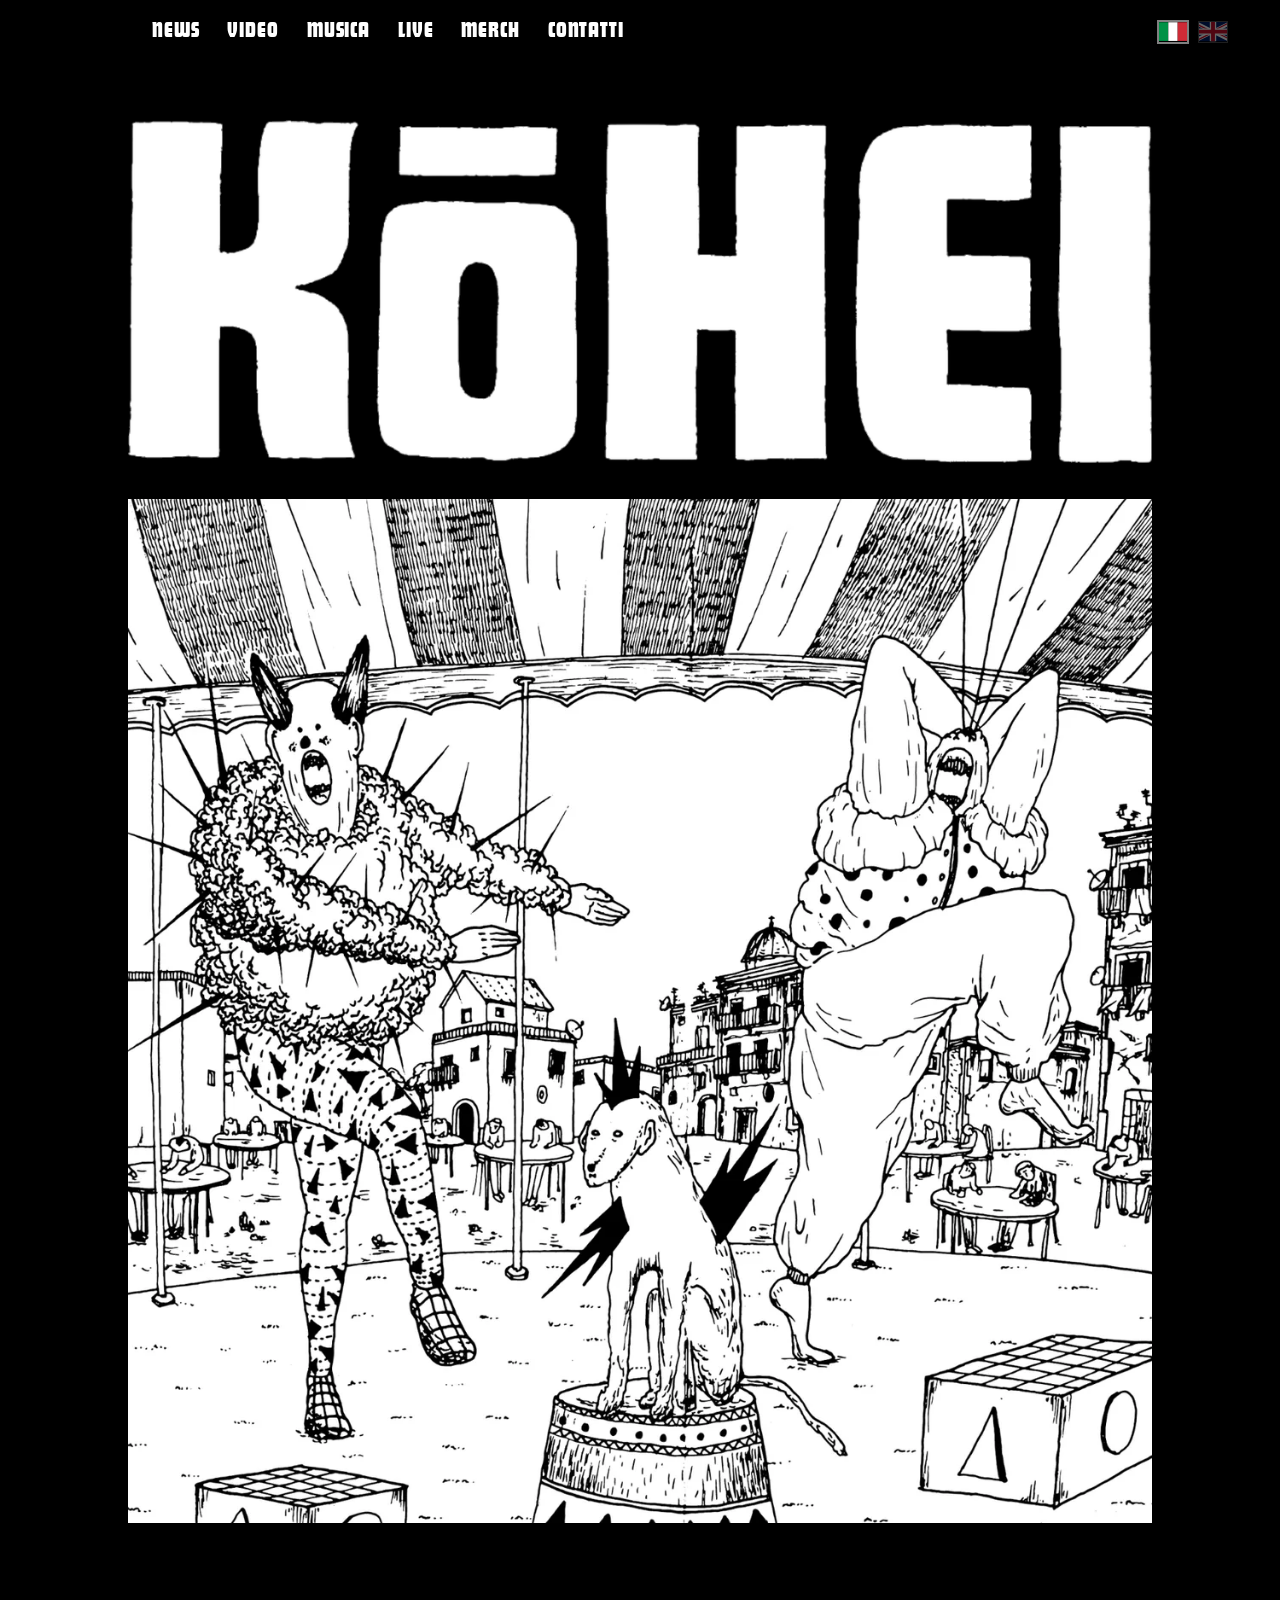
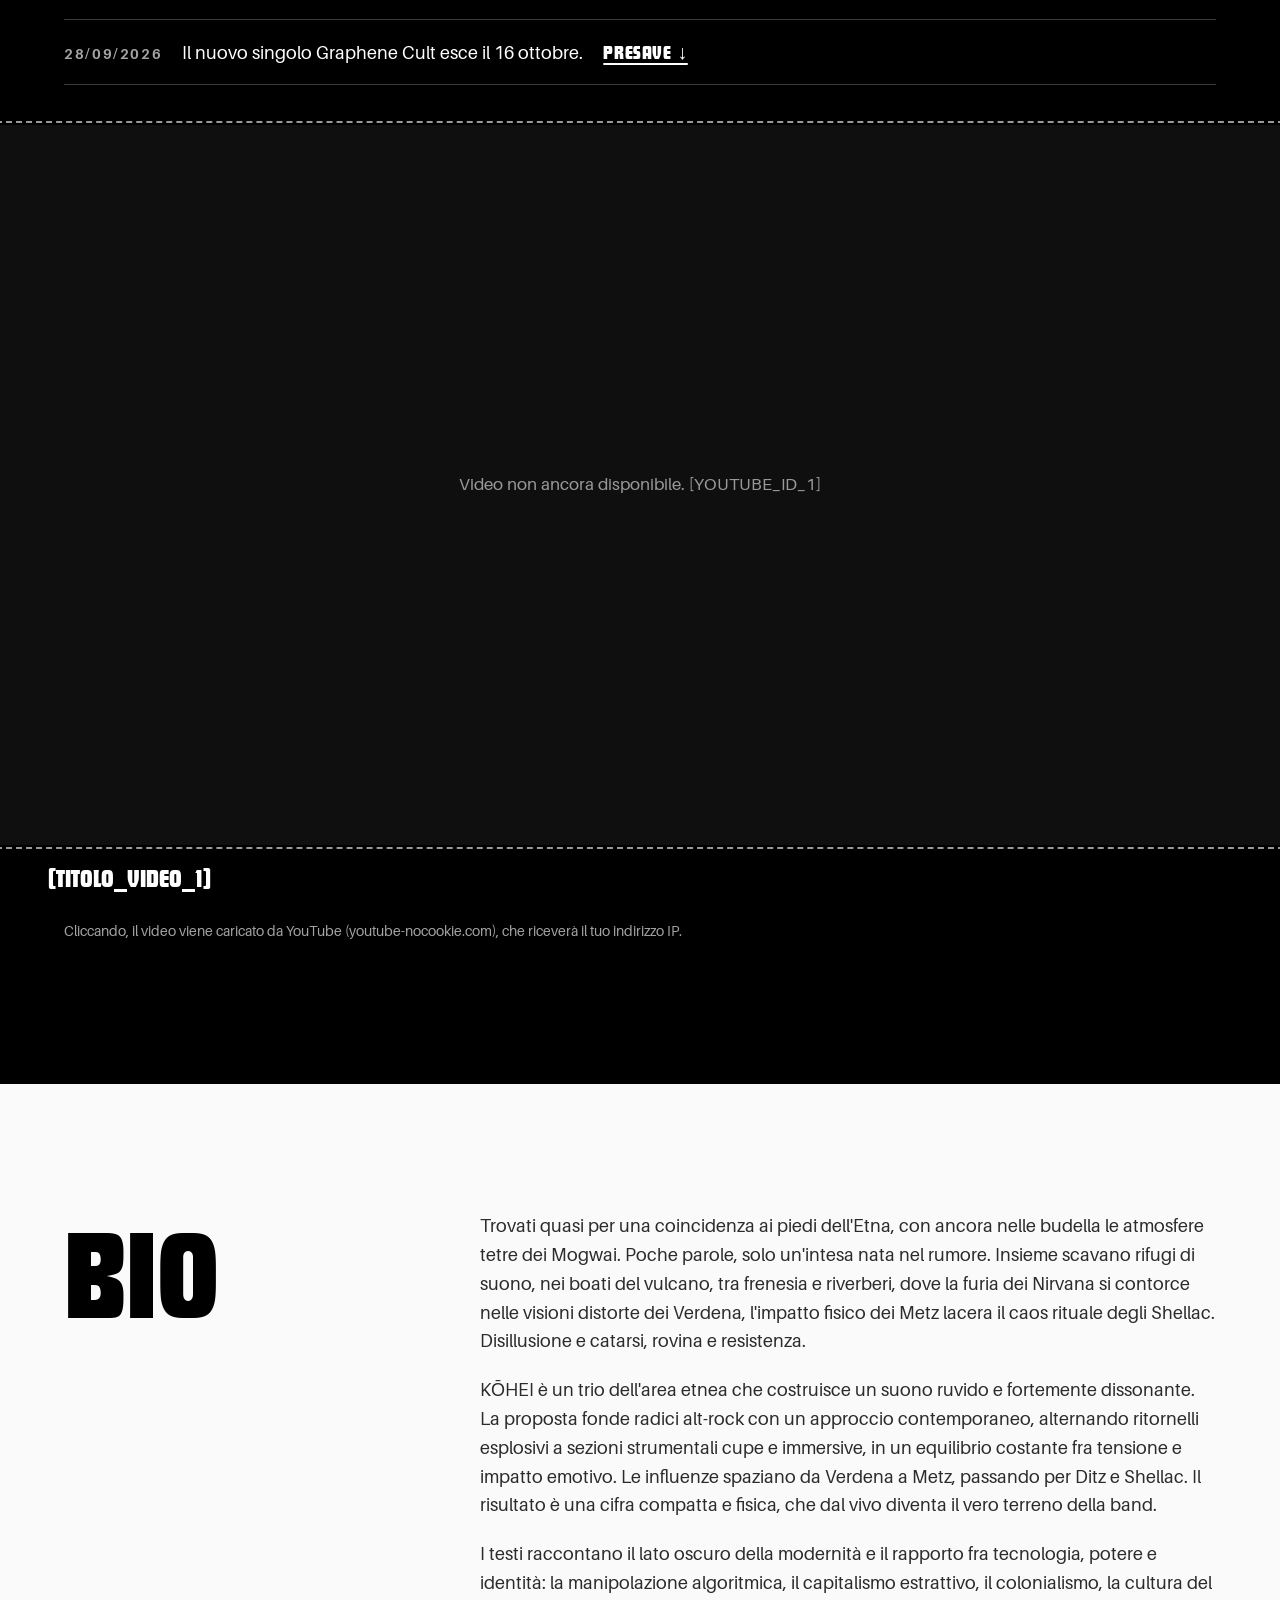
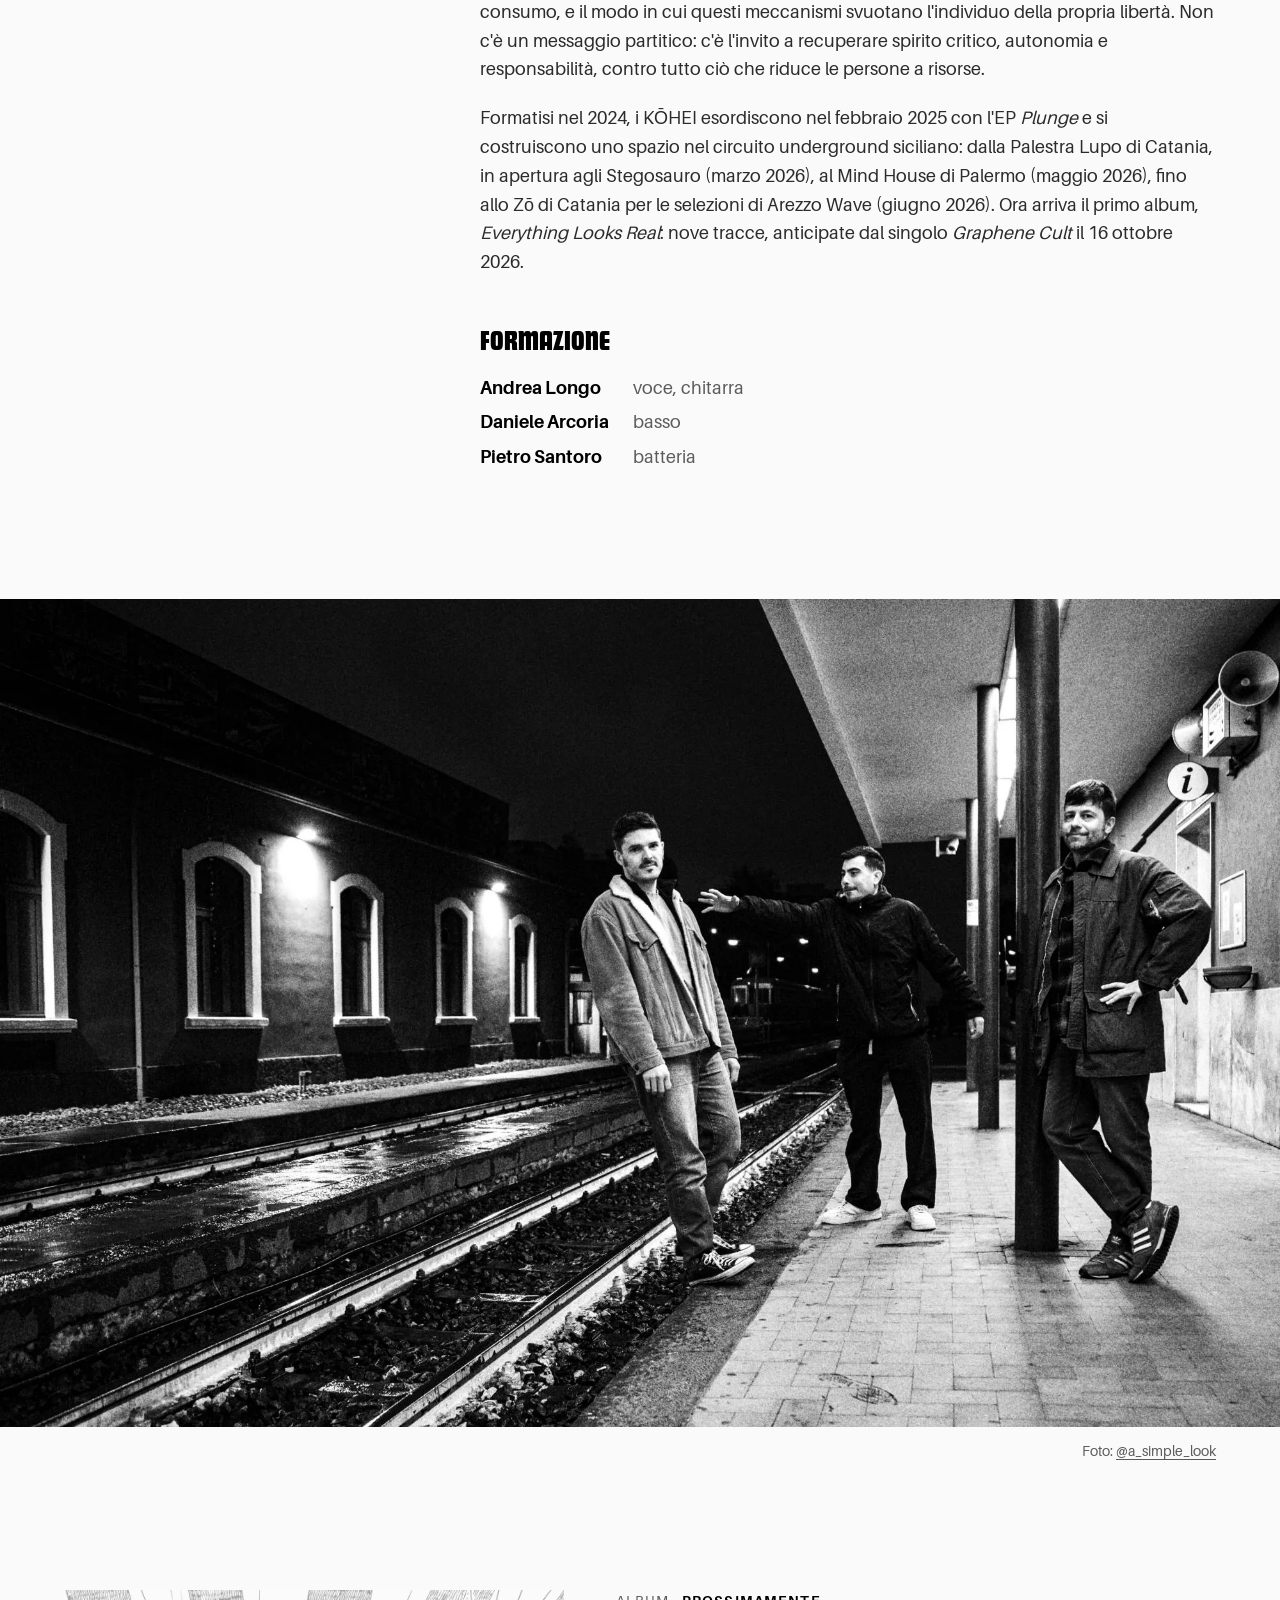
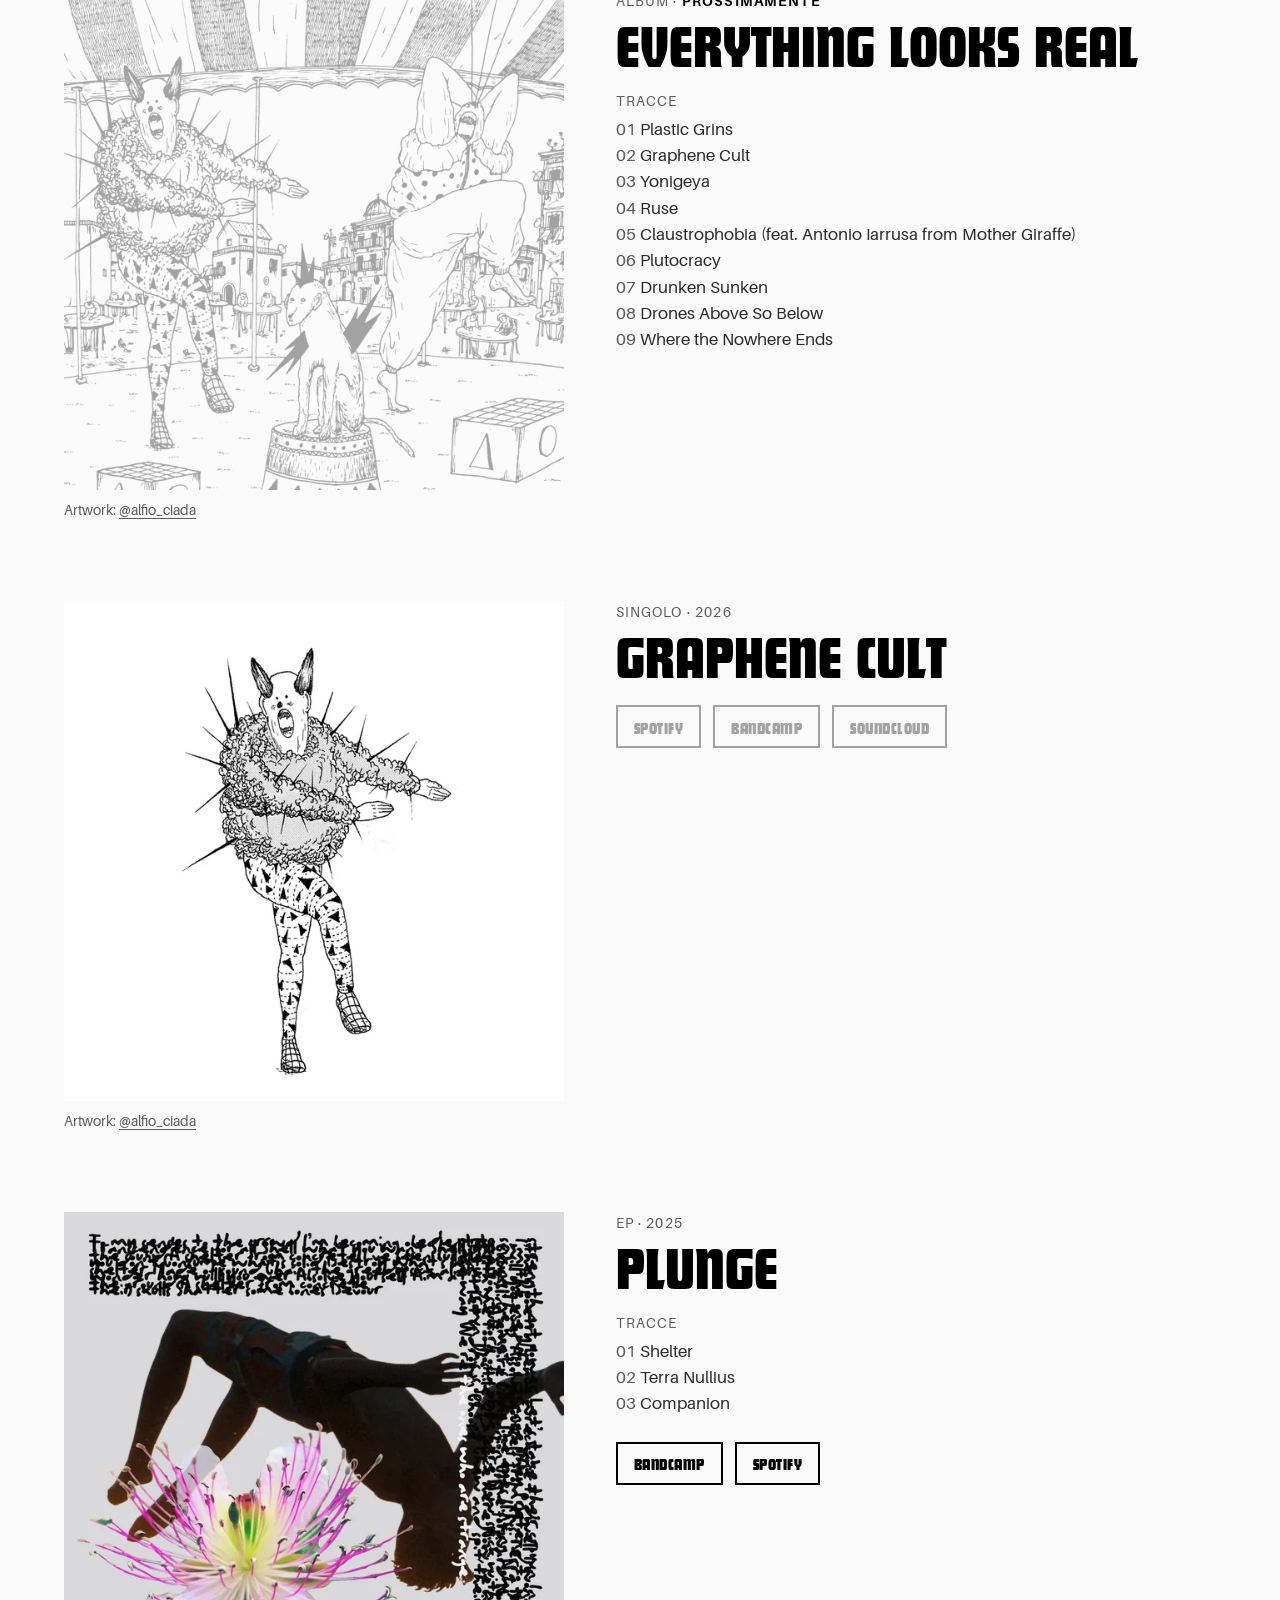
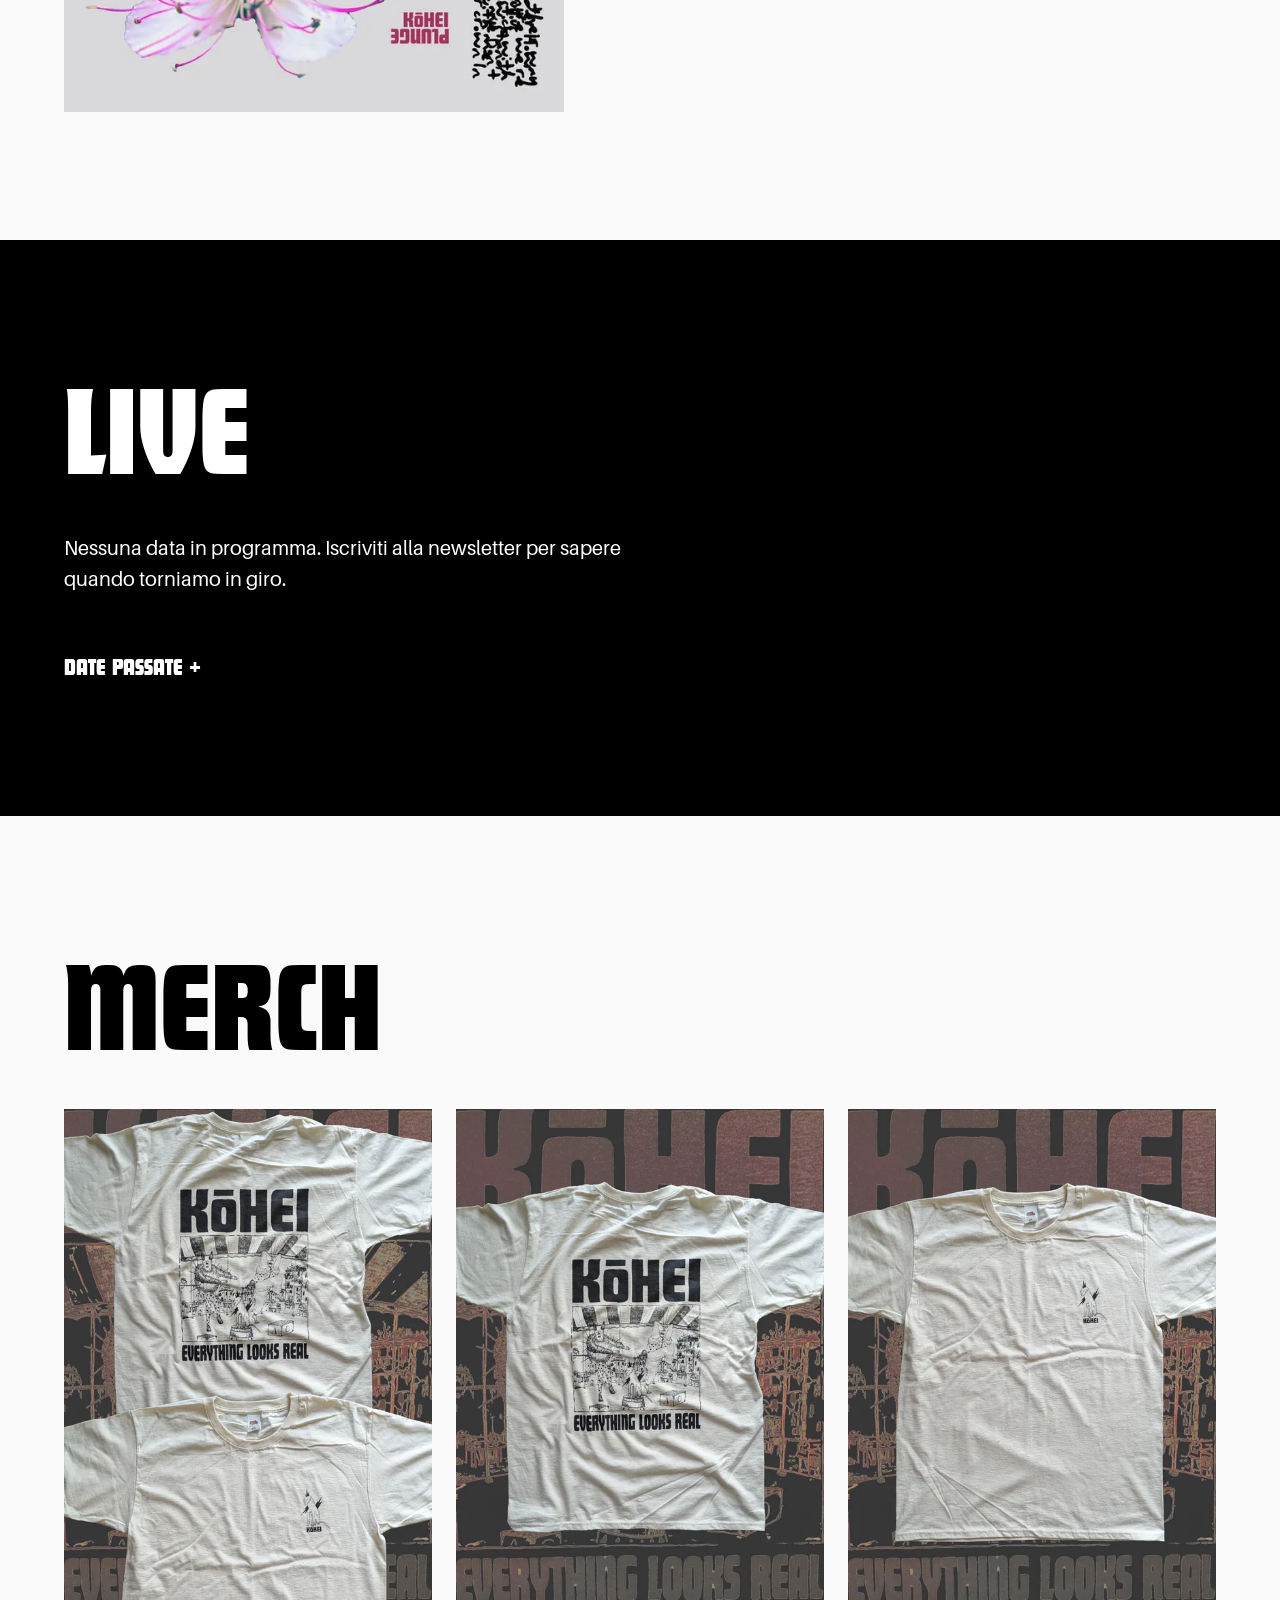
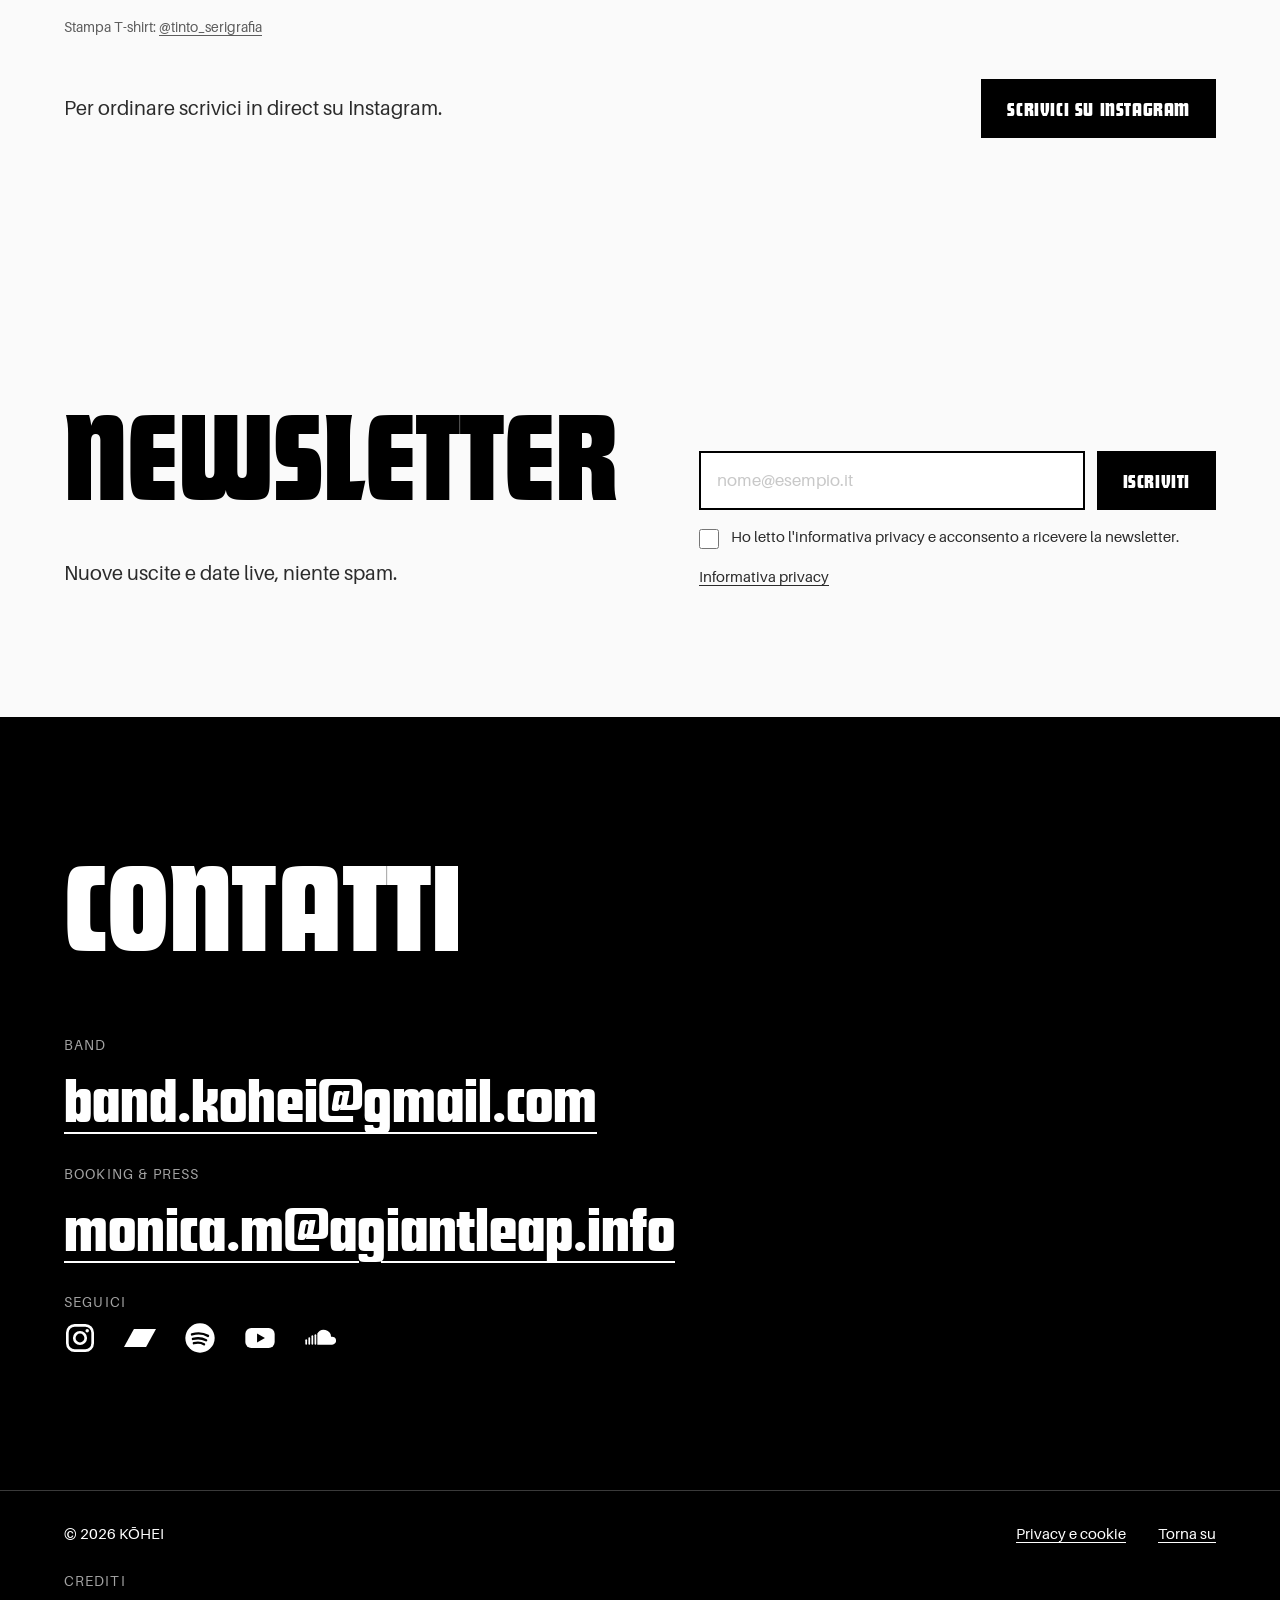
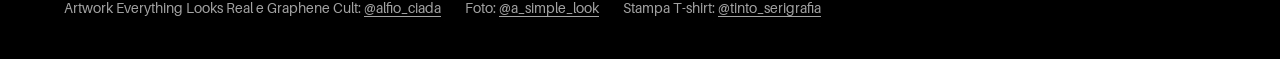
==== index.html @ 6413d3dd "Newsletter: esempio email nel campo, etichetta solo per lettori di schermo, testo allineato al link " ====
<!doctype html>
<html lang="it">
<head>
  <meta charset="utf-8">
  <meta name="viewport" content="width=device-width, initial-scale=1">
  <!-- Il sito gestisce da sé i propri colori: impedisce ai browser (es. Samsung Internet)
       di scurire in automatico logo, icone e immagini -->
  <meta name="color-scheme" content="dark light">
  <meta name="supported-color-schemes" content="dark light">
  <title>KŌHEI</title>
  <meta name="description" content="KŌHEI: trio alt-rock dell'area etnea, suono ruvido e dissonante, testi sul lato oscuro della modernità.">
  <link rel="canonical" href="https://kohei.it/">
  <link rel="alternate" hreflang="it" href="https://kohei.it/">
  <link rel="alternate" hreflang="en" href="https://kohei.it/?lang=en">
  <link rel="alternate" hreflang="x-default" href="https://kohei.it/">
  <meta name="theme-color" content="#000000">

  <!-- Open Graph / Twitter Card -->
  <meta property="og:type" content="website">
  <meta property="og:site_name" content="KŌHEI">
  <meta property="og:title" content="KŌHEI">
  <meta property="og:description" content="Trio alt-rock dell'area etnea: suono ruvido e dissonante, testi sul lato oscuro della modernità.">
  <meta property="og:url" content="https://kohei.it/">
  <meta property="og:image" content="https://kohei.it/assets/img/og-image.jpg">
  <meta property="og:image:width" content="1200">
  <meta property="og:image:height" content="630">
  <meta property="og:image:alt" content="Illustrazione in bianco e nero di KŌHEI">
  <meta property="og:locale" content="it_IT">
  <meta property="og:locale:alternate" content="en_GB">
  <meta name="twitter:card" content="summary_large_image">
  <meta name="twitter:title" content="KŌHEI">
  <meta name="twitter:description" content="Trio alt-rock dell'area etnea: suono ruvido e dissonante, testi sul lato oscuro della modernità.">
  <meta name="twitter:image" content="https://kohei.it/assets/img/og-image.jpg">

  <link rel="icon" href="favicon.ico" sizes="any">
  <link rel="icon" href="assets/img/icon-512.png" type="image/png">
  <link rel="apple-touch-icon" href="assets/img/apple-touch-icon.png">

  <link rel="preload" href="assets/fonts/futura-display.woff2" as="font" type="font/woff2" crossorigin>
  <link rel="preload" href="assets/img/cover-everything-looks-real-1200.webp" as="image" type="image/webp"
        imagesrcset="assets/img/cover-everything-looks-real-600.webp 600w, assets/img/cover-everything-looks-real-1200.webp 1200w"
        imagesizes="(min-width: 1100px) 64rem, 92vw">
  <link rel="preload" href="assets/img/logo-kohei.webp" as="image" type="image/webp" crossorigin>
  <link rel="stylesheet" href="css/style.css">

  <script type="application/ld+json">
  {
    "@context": "https://schema.org",
    "@type": "MusicGroup",
    "name": "KŌHEI",
    "url": "https://kohei.it/",
    "genre": ["Alternative rock", "Noise rock", "Post-punk"],
    "image": "https://kohei.it/assets/img/og-image.jpg",
    "email": "band.kohei@gmail.com",
    "sameAs": [
      "https://www.instagram.com/kohei.band/",
      "https://kohei.bandcamp.com"
    ]
  }
  </script>
</head>
<body id="top">
  <a class="skip-link" href="#main" data-i18n="skip">Vai al contenuto</a>

  <!-- ============ HEADER ============ -->
  <header class="site-header">
    <a class="brand brand--home" href="#top" aria-label="KŌHEI — home">
            <span class="logo" aria-hidden="true"></span>
    </a>

    <button class="menu-toggle" type="button" aria-expanded="false" aria-controls="site-nav"
            data-i18n-attr="aria-label:nav.open" aria-label="Apri menu">
      <span class="menu-toggle__bar"></span>
      <span class="menu-toggle__bar"></span>
    </button>

    <nav class="site-nav" id="site-nav" data-i18n-attr="aria-label:nav.label" aria-label="Menu principale">
      <ul>
        <li><a href="#news" data-i18n="nav.news">News</a></li>
        <li><a href="#video" data-i18n="nav.video">Video</a></li>
        <li><a href="#musica" data-i18n="nav.music">Musica</a></li>
        <li><a href="#live" data-i18n="nav.live">Live</a></li>
        <li><a href="#merch" data-i18n="nav.merch">Merch</a></li>
        <li><a href="#contatti" data-i18n="nav.contact">Contatti</a></li>
      </ul>
    </nav>
  </header>
  <!-- Selettore lingua: fuori dall'header perché l'header usa mix-blend-mode,
       che altererebbe i colori delle bandiere -->
  <div class="lang-flags" role="group" aria-label="Lingua / Language">
    <button type="button" class="lang-flag" data-set-lang="it" lang="it" aria-label="Italiano" title="Italiano">
      <svg viewBox="0 0 3 2" aria-hidden="true" focusable="false"><rect width="1" height="2" fill="#009246"/><rect x="1" width="1" height="2" fill="#fff"/><rect x="2" width="1" height="2" fill="#ce2b37"/></svg>
    </button>
    <button type="button" class="lang-flag" data-set-lang="en" lang="en" aria-label="English" title="English">
      <svg viewBox="0 0 60 30" preserveAspectRatio="xMidYMid slice" aria-hidden="true" focusable="false"><clipPath id="uk-t"><path d="M30,15h30v15zv15h-30zh-30v-15zv-15h30z"/></clipPath><path d="M0,0v30h60v-30z" fill="#012169"/><path d="M0,0L60,30M60,0L0,30" stroke="#fff" stroke-width="6"/><path d="M0,0L60,30M60,0L0,30" clip-path="url(#uk-t)" stroke="#C8102E" stroke-width="4"/><path d="M30,0v30M0,15h60" stroke="#fff" stroke-width="10"/><path d="M30,0v30M0,15h60" stroke="#C8102E" stroke-width="6"/></svg>
    </button>
  </div>

  <main id="main">
    <!-- ============ HERO ============ -->
    <!-- Layout: logo grande a tutta larghezza del blocco, sotto la copertina
         dell'album alla stessa larghezza, su fondo nero. -->
    <section class="hero" aria-labelledby="hero-title">
      <div class="hero__inner">
        <h1 class="hero__title" id="hero-title">
          <span class="visually-hidden">KŌHEI</span>
          <span class="logo" aria-hidden="true"></span>
        </h1>
        <figure class="hero__cover">
          <!-- [FOTO_HERO]: copertina di Everything Looks Real -->
          <img src="assets/img/cover-everything-looks-real-1200.webp"
               srcset="assets/img/cover-everything-looks-real-600.webp 600w, assets/img/cover-everything-looks-real-1200.webp 1200w"
               sizes="(min-width: 1100px) 64rem, 92vw"
               width="1200" height="1200" fetchpriority="high"
               alt="" data-i18n-attr="alt:hero.alt">
        </figure>
      </div>
    </section>

    <!-- ============ NEWS ============ -->
    <!-- Contenuti da js/content.js (news) -->
    <section class="section section--black news" id="news" aria-labelledby="news-heading">
      <div class="container">
        <h2 class="visually-hidden" id="news-heading" data-i18n="news.heading">News</h2>
        <div class="news-list" id="news-list"></div>
      </div>
    </section>

    <!-- ============ VIDEO ============ -->
    <!-- Un solo video a tutta larghezza, attaccato all'hero (stesso blocco nero).
         Il titolo "Video" è solo per lettori di schermo. -->
    <section class="section section--black video-section" id="video" aria-labelledby="video-title">
      <h2 class="visually-hidden" id="video-title" data-i18n="video.title">Video</h2>
      <div class="videos videos--full" id="videos"></div>
      <div class="container">
        <p class="small-print" data-i18n="video.notice"></p>
      </div>
    </section>

    <!-- ============ BIO ============ -->
    <section class="section section--paper bio" id="bio" aria-labelledby="bio-title">
      <div class="container bio__grid">
        <h2 class="section-title" id="bio-title" data-i18n="bio.title">Bio</h2>
        <div class="bio__body">
          <!-- Testi da js/i18n.js (bio.*). Fonte: KOHEI_scheda_e_bio.md e Bio_w.docx sul Drive -->
          <p class="bio__lead" data-i18n="bio.text"></p>
          <p data-i18n-html="bio.p1"></p>
          <p data-i18n-html="bio.p2"></p>
          <p data-i18n-html="bio.p3"></p>
          <h3 class="bio__lineup-title" data-i18n="bio.lineup">Formazione</h3>
          <dl class="bio__lineup">
            <dt>Andrea Longo</dt><dd data-i18n="bio.role1">voce, chitarra</dd>
            <dt>Daniele Arcoria</dt><dd data-i18n="bio.role2">basso</dd>
            <dt>Pietro Santoro</dt><dd data-i18n="bio.role3">batteria</dd>
          </dl>
        </div>
      </div>
    </section>

    <!-- ============ FOTO BAND ============ -->
    <!-- Foto a tutta larghezza tra Bio e Musica -->
    <figure class="band-photo">
      <img src="assets/img/band-stazione-1200.webp"
           srcset="assets/img/band-stazione-700.webp 700w, assets/img/band-stazione-1200.webp 1200w, assets/img/band-stazione-2000.webp 2000w"
           sizes="100vw" width="2000" height="1333" loading="lazy" decoding="async"
           alt="" data-i18n-attr="alt:photo.alt">
      <figcaption class="container band-photo__caption" id="photo-credit"></figcaption>
    </figure>

    <!-- ============ MUSICA ============ -->
    <section class="section section--paper" id="musica" aria-labelledby="music-title">
      <div class="container">
        <!-- titolo solo per lettori di schermo -->
        <h2 class="visually-hidden" id="music-title" data-i18n="music.title">Musica</h2>
        <div class="releases" id="releases"></div>
      </div>
    </section>

    <!-- ============ LIVE ============ -->
    <section class="section section--black" id="live" aria-labelledby="live-title">
      <div class="container">
        <h2 class="section-title" id="live-title" data-i18n="live.title">Live</h2>
        <ol class="shows" id="shows-upcoming"></ol>
        <p class="shows-empty" id="shows-empty" hidden data-i18n="live.empty"></p>
        <details class="shows-archive" id="shows-archive" hidden>
          <summary data-i18n="live.past">Date passate</summary>
          <ol class="shows shows--past" id="shows-past"></ol>
        </details>
      </div>
    </section>

    <!-- ============ MERCH ============ -->
    <section class="section section--paper" id="merch" aria-labelledby="merch-title">
      <div class="container">
        <h2 class="section-title" id="merch-title" data-i18n="merch.title">Merch</h2>
        <ul class="merch-gallery" id="merch-gallery"></ul>
        <div id="merch-credit"></div>
        <!-- testo e bottone compaiono solo se in content.js c'è il link allo store -->
        <div class="merch__store" id="merch-store" hidden>
          <p data-i18n="merch.text"></p>
          <a class="btn btn--solid" id="merch-link" href="#"></a>
        </div>
      </div>
    </section>

    <!-- ============ NEWSLETTER (Brevo) ============ -->
    <section class="section section--paper" id="newsletter" aria-labelledby="news-title">
      <div class="container newsletter">
        <div>
          <h2 class="section-title" id="news-title" data-i18n="news.title">Newsletter</h2>
          <p data-i18n="news.text"></p>
        </div>
        <!-- Il form invia i dati a Brevo solo al clic su "Iscriviti" (js/main.js).
             Nessuno script né iframe Brevo viene caricato sul sito.
             Campi del modulo Brevo: EMAIL, email_address_check (anti-spam), locale. -->
        <form class="news-form" id="news-form" method="post" action="#" novalidate>
          <label for="news-email" class="visually-hidden" data-i18n="news.email">Indirizzo email</label>
          <div class="news-form__row">
            <input id="news-email" name="EMAIL" type="email" autocomplete="email" required
                   placeholder="nome@esempio.it" data-i18n-attr="placeholder:news.placeholder"
                   inputmode="email" spellcheck="false">
            <button class="btn btn--solid" type="submit" data-i18n="news.submit">Iscriviti</button>
          </div>
          <label class="check">
            <input type="checkbox" id="news-consent" required>
            <span data-i18n="news.consent"></span>
          </label>
          <a class="text-link" href="privacy.html#newsletter" data-privacy-link data-i18n="news.privacy">Informativa privacy</a>
          <!-- honeypot anti-spam di Brevo: deve restare vuoto -->
          <input type="text" name="email_address_check" value="" tabindex="-1" autocomplete="off" class="visually-hidden" aria-hidden="true">
          <input type="hidden" name="locale" value="it">
          <p class="form-msg" id="news-msg" role="status" aria-live="polite"></p>
        </form>
      </div>
    </section>

    <!-- ============ CONTATTI ============ -->
    <section class="section section--black" id="contatti" aria-labelledby="contact-title">
      <div class="container contact">
        <h2 class="section-title" id="contact-title" data-i18n="contact.title">Contatti</h2>
        <dl class="contact__list">
          <!-- le email (dt/dd) vengono inserite qui da js/main.js -->
          <dt id="contact-follow" data-i18n="contact.follow">Seguici</dt>
          <dd><ul class="socials" id="contact-socials"></ul></dd>
        </dl>
      </div>
    </section>
  </main>

  <!-- ============ FOOTER ============ -->
  <footer class="site-footer">
    <div class="container site-footer__inner">
      <p>© <span id="year"></span> KŌHEI</p>
      <a href="privacy.html" data-privacy-link data-i18n="footer.privacy">Privacy e cookie</a>
      <a href="#top" data-i18n="footer.top">Torna su</a>
    </div>
    <div class="container site-footer__credits">
      <h2 class="visually-hidden" data-i18n="footer.credits">Crediti</h2>
      <p class="site-footer__credits-title" aria-hidden="true" data-i18n="footer.credits">Crediti</p>
      <ul id="footer-credits"></ul>
    </div>
  </footer>

  <noscript>
    <div class="noscript">
      <p>KŌHEI — <a href="https://kohei.bandcamp.com">Bandcamp</a> ·
        <a href="https://www.instagram.com/kohei.band/">Instagram</a> ·
        <a href="mailto:band.kohei@gmail.com">band.kohei@gmail.com</a> ·
        Booking: <a href="mailto:monica.m@agiantleap.info">monica.m@agiantleap.info</a></p>
    </div>
  </noscript>

  <script src="js/i18n.js" defer></script>
  <script src="js/content.js" defer></script>
  <script src="js/live.js" defer></script>
  <script src="js/main.js" defer></script>
</body>
</html>
---- css/style.css ----
/* =====================================================================
   KŌHEI — foglio di stile
   Mobile-first. Palette ricavata dall'EPK.
   ===================================================================== */

/* ---------- Font (ospitati in locale) ---------- */
@font-face {
  font-family: "Futura Display";
  src: url("../assets/fonts/futura-display.woff2") format("woff2");
  font-weight: 400;
  font-style: normal;
  font-display: swap;
}
/* [FONT_AILERON]: file da aggiungere in assets/fonts/ (vedi README) */
@font-face {
  font-family: "Aileron";
  src: url("../assets/fonts/aileron-regular.woff2") format("woff2");
  font-weight: 400;
  font-style: normal;
  font-display: swap;
}
@font-face {
  font-family: "Aileron";
  src: url("../assets/fonts/aileron-bold.woff2") format("woff2");
  font-weight: 700;
  font-style: normal;
  font-display: swap;
}

/* ---------- Token ---------- */
:root {
  --paper: #FAFAFA;
  --ink: #2B2B2B;
  --black: #000000;
  --white: #FFFFFF;
  --sketch: #D4D4D4;   /* solo decorazione, mai per testo */
  --muted: #5C5C5C;    /* testo secondario su carta (6,5:1) */
  --muted-dark: #A3A3A3; /* testo secondario su nero (8,3:1) */

  --font-display: "Futura Display", "Arial Narrow", Impact, sans-serif;
  --font-body: "Aileron", "Helvetica Neue", Arial, sans-serif;

  --gutter: clamp(1rem, 4vw, 3rem);
  --max: 78rem;
  --header-h: 4rem;
}

/* Il sito ha già i suoi colori chiari e scuri: dichiararlo evita la
   "modalità scura forzata" dei browser (Samsung Internet, Chrome Android). */
:root { color-scheme: dark light; }
input, button, select, textarea { color-scheme: light; }

/* ---------- Reset essenziale ---------- */
*, *::before, *::after { box-sizing: border-box; }
html { -webkit-text-size-adjust: 100%; scroll-behavior: smooth; scroll-padding-top: var(--header-h); }
@media (prefers-reduced-motion: reduce) {
  html { scroll-behavior: auto; }
  *, *::before, *::after { transition: none !important; animation: none !important; }
}
body {
  margin: 0;
  background: var(--paper);
  color: var(--ink);
  font-family: var(--font-body);
  font-size: 1.0625rem;
  line-height: 1.55;
  overflow-x: hidden;
}
img { display: block; max-width: 100%; height: auto; }
a { color: inherit; }
ul, ol { list-style: none; margin: 0; padding: 0; }
h1, h2, h3 { margin: 0; font-weight: 400; }
button { font: inherit; color: inherit; }

.visually-hidden {
  position: absolute !important;
  width: 1px; height: 1px; margin: -1px; padding: 0;
  overflow: hidden; clip: rect(0 0 0 0); white-space: nowrap; border: 0;
}

/* ---------- Focus visibile ---------- */
:focus-visible { outline: 3px solid var(--black); outline-offset: 3px; }
.section--black :focus-visible,
.site-footer :focus-visible,
.site-header :focus-visible { outline-color: var(--white); }

.skip-link {
  position: absolute; left: 1rem; top: -4rem; z-index: 100;
  background: var(--black); color: var(--white);
  padding: .75rem 1rem; text-decoration: none;
}
.skip-link:focus { top: 1rem; }

/* ---------- Logo ----------
   Il logo (assets/img/logo-kohei.webp, nero su trasparente) è usato come
   maschera: prende il colore del testo (currentColor), quindi funziona su
   fondo chiaro e scuro. Il nome "KŌHEI" resta nell'HTML per accessibilità e SEO. */
.logo {
  display: block;
  aspect-ratio: 1200 / 402;
  width: 100%;
  background-color: currentColor;
  -webkit-mask: url("../assets/img/logo-kohei.webp") center / contain no-repeat;
          mask: url("../assets/img/logo-kohei.webp") center / contain no-repeat;
}

/* ---------- Layout ---------- */
.container { width: 100%; max-width: var(--max); margin: 0 auto; padding: 0 var(--gutter); }
.section { padding: clamp(4rem, 10vw, 8rem) 0; }
.section--paper { background: var(--paper); color: var(--ink); }
.section--black { background: var(--black); color: var(--white); }

.section-title {
  font-family: var(--font-display);
  font-size: clamp(3rem, 12vw, 8rem);
  line-height: .85;
  text-transform: uppercase;
  color: var(--black);
  margin-bottom: clamp(2rem, 5vw, 3.5rem);
}
.section--black .section-title { color: var(--white); }

.small-print { font-size: .875rem; color: var(--muted); margin-top: 1.5rem; max-width: 40rem; }

/* ---------- Bottoni: inversione stile timbro ---------- */
.btn {
  display: inline-flex; align-items: center; justify-content: center; gap: .5rem;
  min-height: 3rem; padding: .75rem 1.5rem;
  font-family: var(--font-display); font-size: 1.25rem; letter-spacing: .03em;
  text-transform: uppercase; text-decoration: none;
  border: 2px solid currentColor; background: transparent; cursor: pointer;
  transition: background-color .15s, color .15s;
}
.btn--solid { background: var(--black); color: var(--white); border-color: var(--black); }
.btn--solid:hover { background: var(--white); color: var(--black); }
.btn--invert { color: var(--white); }
.btn--invert:hover { background: var(--white); color: var(--black); }
.btn--small { min-height: 2.5rem; padding: .4rem 1rem; font-size: 1.05rem; }

.text-link { text-decoration: underline; text-underline-offset: .2em; text-decoration-thickness: 1px; }
.text-link:hover { text-decoration-thickness: 3px; }

/* Segnaposto ancora da compilare: ben visibili */
.is-placeholder { outline: 2px dashed currentColor; outline-offset: 2px; opacity: .6; }
a.is-placeholder { cursor: not-allowed; }

/* ---------- Header ---------- */
.site-header {
  position: fixed; inset: 0 0 auto 0; z-index: 50;
  height: var(--header-h);
  display: flex; align-items: center; justify-content: space-between;
  padding: 0 var(--gutter);
  color: var(--white);
  mix-blend-mode: difference; /* nero su chiaro, bianco su nero */
}
.site-header.is-open { mix-blend-mode: normal; }

.brand { display: block; width: 6.5rem; position: relative; z-index: 2; }
/* In home il logo grande è nell'hero: niente logo piccolo nell'header */
.brand--home { visibility: hidden; }

.menu-toggle {
  position: relative; z-index: 2;
  width: 3rem; height: 3rem; border: 0; background: none; cursor: pointer;
  display: grid; place-content: center; gap: .45rem;
}
.menu-toggle__bar { display: block; width: 2rem; height: 3px; background: currentColor; transition: transform .2s; }
.menu-toggle[aria-expanded="true"] .menu-toggle__bar:first-child { transform: translateY(.3rem) rotate(45deg); }
.menu-toggle[aria-expanded="true"] .menu-toggle__bar:last-child { transform: translateY(-.3rem) rotate(-45deg); }

.site-nav {
  position: fixed; inset: 0;
  background: var(--black);
  display: flex; flex-direction: column; justify-content: center;
  padding: var(--header-h) var(--gutter);
  gap: 2rem;
  visibility: hidden; opacity: 0;
  transition: opacity .2s, visibility .2s;
}
/* all'apertura la visibilità scatta subito (serve per dare il focus al primo link) */
.site-header.is-open .site-nav { visibility: visible; opacity: 1; transition: opacity .2s, visibility 0s; }
.site-nav ul { display: flex; flex-direction: column; gap: .25rem; }
.site-nav a {
  font-family: var(--font-display); text-transform: uppercase; text-decoration: none;
  font-size: clamp(2.75rem, 13vw, 5rem); line-height: 1;
}
.site-nav a:hover { text-decoration: underline; text-decoration-thickness: .08em; text-underline-offset: .1em; }

/* Selettore lingua a bandiere (fisso in alto a destra, sopra l'header) */
.lang-flags {
  position: fixed; z-index: 60;
  top: 0; right: calc(var(--gutter) + 3.75rem);
  height: var(--header-h);
  display: flex; align-items: center; gap: .15rem;
}
.lang-flags--end { right: var(--gutter); }
.lang-flag {
  display: block; border: 0; background: none; cursor: pointer; line-height: 0;
  padding: .75rem .3rem;          /* area cliccabile ≥ 44px in altezza */
  opacity: .4; transition: opacity .15s;
}
.lang-flag svg {
  width: 1.75rem; height: 1.2rem; display: block;
  box-shadow: 0 0 0 1px rgba(128,128,128,.6);
}
.lang-flag:hover, .lang-flag.is-active { opacity: 1; }
.lang-flag.is-active svg { box-shadow: 0 0 0 2px #808080; }
.lang-flag:focus-visible { outline: 3px solid #808080; outline-offset: -2px; }

@media (min-width: 900px) {
  .menu-toggle { display: none; }
  .site-nav {
    position: static; visibility: visible; opacity: 1;
    background: none; padding: 0;
    flex-direction: row; align-items: center; gap: 2.5rem;
  }
  .site-nav { flex: 1; justify-content: space-between; }
  .site-nav ul { flex-direction: row; gap: 1.75rem; }
  .site-nav a { font-size: 1.35rem; letter-spacing: .04em; }
  .lang-flags { right: var(--gutter); }
  .site-nav { padding-right: 6rem; }
}

/* ---------- Hero ----------
   Fondo nero. Logo e copertina centrati, stessa larghezza, uno sopra l'altra. */
.hero {
  background: var(--black);
  color: var(--white);
  padding: calc(var(--header-h) + clamp(1.5rem, 5vw, 3.5rem)) var(--gutter) clamp(3rem, 8vw, 6rem);
}
.hero__inner {
  width: min(100%, 64rem);
  margin: 0 auto;
  display: flex; flex-direction: column; align-items: center;
  gap: clamp(1.25rem, 3vw, 2.25rem);
}
.hero__title { width: 100%; color: var(--white); }
.hero__cover { width: 100%; margin: 0; }
.hero__cover img { width: 100%; aspect-ratio: 1; object-fit: cover; }

/* ---------- News: una riga per notizia (data · testo · link) ---------- */
.news { padding: clamp(1.5rem, 4vw, 2.5rem) 0; }
.news[hidden] { display: none; }
.news-list { display: grid; }
.news-item {
  margin: 0; padding: 1rem 0;
  border-top: 1px solid #3a3a3a; border-bottom: 1px solid #3a3a3a;
  display: flex; flex-wrap: wrap; align-items: baseline; gap: .35rem 1.25rem;
  font-size: 1.125rem;
}
.news-item + .news-item { border-top: 0; }
.news-item__date { font-size: .85rem; font-weight: 700; letter-spacing: .12em; color: var(--muted-dark); }
.news-item__link {
  font-family: var(--font-display); font-size: 1.25rem; text-transform: uppercase; letter-spacing: .03em;
  text-decoration: underline; text-decoration-thickness: 2px; text-underline-offset: .2em;
}
.news-item__link:hover { text-decoration-thickness: 4px; }

/* ---------- Bio ---------- */
.bio__grid { display: grid; gap: 0; }
/* Stessa dimensione per tutto il testo della bio (paragrafi e formazione) */
.bio__body { max-width: 46rem; font-size: 1.125rem; line-height: 1.6; }
.bio__body p { margin: 0 0 1.25rem; }
.bio__lineup-title { font-family: var(--font-display); font-size: 1.75rem; text-transform: uppercase; color: var(--black); margin: 2.5rem 0 .75rem; }
.bio__lineup { display: grid; grid-template-columns: auto 1fr; gap: .35rem 1.5rem; margin: 0; }
.bio__lineup dt { font-weight: 700; color: var(--black); }
.bio__lineup dd { margin: 0; color: var(--muted); }
@media (min-width: 900px) {
  .bio__grid { grid-template-columns: 1fr 2fr; gap: 3rem; align-items: start; }
}

/* ---------- Foto band tra Bio e Musica (a tutta larghezza, senza sfumature) ---------- */
.band-photo { margin: 0; }
.band-photo img { display: block; width: 100%; height: auto; max-height: 92svh; object-fit: cover; }

/* ---------- Musica ---------- */
/* uscita "Prossimamente" (senza data): copertina semitrasparente, per dire che arriverà */
.release--soon .release__cover { opacity: .35; }
.releases { display: grid; gap: clamp(3rem, 7vw, 5rem); }
.release { display: grid; gap: 1.5rem; }
.release__cover { aspect-ratio: 1; width: 100%; background: var(--sketch); object-fit: cover; }
.release__meta { font-size: .9rem; text-transform: uppercase; letter-spacing: .08em; color: var(--muted); margin: 0 0 .25rem; }
.release__status { color: var(--black); font-weight: 700; }
.release__title { font-family: var(--font-display); font-size: clamp(2.25rem, 7vw, 3.75rem); line-height: .9; text-transform: uppercase; color: var(--black); }
.release__tracks-label { margin: 1.25rem 0 .25rem; font-size: .9rem; text-transform: uppercase; letter-spacing: .08em; color: var(--muted); }
.release__tracks { counter-reset: t; }
.release__tracks li { counter-increment: t; }
.release__tracks li::before { content: counter(t, decimal-leading-zero) "  "; color: var(--muted); font-variant-numeric: tabular-nums; }
.release__links { display: flex; flex-wrap: wrap; gap: .75rem; margin-top: 1.5rem; }
.release__links .btn { color: var(--black); }
.release__links .btn:hover { background: var(--black); color: var(--white); }
.release__links .btn--presave { background: var(--black); color: var(--white); }
.release__links .btn--presave:hover { background: var(--white); color: var(--black); }
/* piattaforme non ancora attive: visibili ma non cliccabili */
.release__links .btn.is-disabled,
.release__links .btn.is-disabled:hover { background: transparent; color: var(--black); opacity: .35; cursor: not-allowed; }

@media (min-width: 700px) {
  .release { grid-template-columns: minmax(0, 5fr) minmax(0, 6fr); gap: clamp(2rem, 4vw, 4rem); align-items: start; }
}

/* ---------- Live ---------- */
.shows { border-top: 2px solid var(--white); }
.show {
  display: grid; gap: .25rem 1.5rem;
  grid-template-columns: 1fr auto;
  padding: 1.25rem 0;
  border-bottom: 1px solid #3a3a3a;
  align-items: center;
}
.show__date { font-family: var(--font-display); font-size: 1.6rem; line-height: 1; text-transform: uppercase; grid-column: 1 / -1; }
.show__place { font-size: 1.125rem; }
.show__city { font-weight: 700; }
.show__venue, .show__note { color: var(--muted-dark); }
.show__cta { justify-self: end; }
.show__soldout { font-family: var(--font-display); font-size: 1.25rem; text-transform: uppercase; text-decoration: line-through; }
@media (min-width: 800px) {
  .show { grid-template-columns: 14rem 1fr auto; padding: 1.5rem 0; }
  .show__date { grid-column: auto; font-size: 2rem; }
}
.shows-empty { font-size: 1.25rem; max-width: 36rem; }
.shows-empty a { text-decoration: underline; }

.shows-archive { margin-top: 3rem; }
.shows-archive summary {
  cursor: pointer; display: inline-block;
  font-family: var(--font-display); font-size: 1.5rem; text-transform: uppercase;
  list-style: none; padding: .25rem 0;
}
.shows-archive summary::-webkit-details-marker { display: none; }
.shows-archive summary::after { content: " +"; }
.shows-archive[open] summary::after { content: " −"; }
.shows--past { margin-top: 1rem; border-top-color: #3a3a3a; }
.shows--past .show { color: var(--muted-dark); }
.shows--past .show__date { font-size: 1.25rem; }

/* ---------- Video (click-to-load) ---------- */
.videos { display: grid; gap: 2rem; }
@media (min-width: 800px) { .videos { grid-template-columns: repeat(2, 1fr); } }
.video__frame { position: relative; aspect-ratio: 16 / 9; background: var(--black); overflow: hidden; }
.video__frame iframe { position: absolute; inset: 0; width: 100%; height: 100%; border: 0; }
.video__play {
  position: absolute; inset: 0; width: 100%; height: 100%;
  padding: 0; border: 0; cursor: pointer; background: var(--black); color: var(--white);
}
.video__play img { width: 100%; height: 100%; object-fit: cover; opacity: .75; transition: opacity .2s; }
.video__play:hover img, .video__play:focus-visible img { opacity: 1; }
.video__play:focus-visible { outline-offset: -6px; }
.video__icon {
  position: absolute; left: 50%; top: 50%; transform: translate(-50%, -50%);
  width: 4.5rem; height: 4.5rem; background: var(--white); color: var(--black);
  display: grid; place-items: center;
}
.video__icon::before { content: ""; border-style: solid; border-width: .8rem 0 .8rem 1.3rem; border-color: transparent transparent transparent currentColor; margin-left: .3rem; }
.video__title { font-family: var(--font-display); font-size: 1.6rem; text-transform: uppercase; margin-top: .75rem; color: var(--black); }
/* Video singolo a tutta larghezza (sezione nera subito dopo l'hero) */
.video-section { padding-top: 0; }
.hero { padding-bottom: clamp(2rem, 5vw, 3.5rem) !important; }
.videos--full { display: block; }
.videos--full .video__frame { width: 100%; max-height: 100svh; background: #1a1a1a; }
.videos--full .video__title { color: var(--white); padding: 0 var(--gutter); }
.video-section .small-print { color: var(--muted-dark); }
.video__missing { position: absolute; inset: 0; display: grid; place-items: center; color: var(--white); padding: 1rem; text-align: center; }

/* ---------- Merch: galleria di foto verticali ---------- */
.merch-gallery {
  display: grid; gap: 1rem;
  grid-auto-flow: column; grid-auto-columns: 80%;
  overflow-x: auto; scroll-snap-type: x mandatory;
  padding-bottom: .5rem;
}
.merch-gallery li { scroll-snap-align: start; }
.merch-gallery img { width: 100%; aspect-ratio: 3 / 4; object-fit: cover; background: var(--sketch); }
@media (min-width: 800px) {
  .merch-gallery { grid-auto-flow: row; grid-template-columns: repeat(3, 1fr); overflow: visible; gap: 1.5rem; }
}
/* testo a sinistra, bottone a destra sulla stessa riga; su schermi stretti va a capo */
.merch__store {
  margin-top: 2.5rem;
  display: flex; flex-wrap: wrap; align-items: center; justify-content: space-between;
  gap: 1rem 2rem;
}
.merch__store[hidden] { display: none; }
.merch__store p { font-size: 1.25rem; margin: 0; }

/* ---------- Newsletter ---------- */
.newsletter { display: grid; gap: 2rem; }
.newsletter p { font-size: 1.25rem; margin: 0; }
@media (min-width: 900px) { .newsletter { grid-template-columns: 1fr 1fr; align-items: end; gap: 5rem; } }
.news-form { display: grid; gap: 1rem; }
.news-form input[type="email"]::placeholder { color: #C8C8C8; opacity: 1; }
.news-form__row { display: flex; flex-direction: column; gap: .75rem; }
@media (min-width: 500px) { .news-form__row { flex-direction: row; } }
.news-form input[type="email"] {
  flex: 1; min-height: 3rem; padding: .75rem 1rem;
  font: inherit; color: var(--black); background: var(--white);
  border: 2px solid var(--black); border-radius: 0;
}
.check { display: flex; gap: .75rem; align-items: flex-start; font-size: .95rem; cursor: pointer; }
.check input { width: 1.25rem; height: 1.25rem; margin: .15rem 0 0; accent-color: var(--black); flex: none; }
.news-form .text-link { justify-self: start; font-size: .95rem; }
.form-msg { margin: 0; font-weight: 700; font-size: 1rem !important; }
.form-msg:empty { display: none; }

/* ---------- Contatti ---------- */
.contact__list { margin: 0; display: grid; gap: .5rem; }
.contact__list dt { font-size: .9rem; text-transform: uppercase; letter-spacing: .08em; color: var(--muted-dark); margin-top: 1.5rem; }
.contact__list dd { margin: 0; }
.big-link {
  font-family: var(--font-display); font-size: clamp(1.6rem, 6.5vw, 4rem); line-height: 1;
  text-decoration: underline; text-decoration-thickness: 2px; text-underline-offset: .15em;
  overflow-wrap: anywhere;
}
.big-link:hover { text-decoration-thickness: 5px; }
.socials { display: flex; flex-wrap: wrap; gap: .75rem 1.75rem; align-items: center; }
.social-link { display: inline-flex; padding: .35rem; margin: -.35rem; color: var(--white); transition: opacity .15s; }
.social-link svg { width: 2rem; height: 2rem; display: block; }
.social-link:hover { opacity: .7; }
.social-link .ico-cut { stroke: var(--black); }
.social-link .ico-cut-fill { fill: var(--black); }

/* ---------- Footer ---------- */
.site-footer { background: var(--black); color: var(--white); padding: 2rem 0 2.5rem; border-top: 1px solid #3a3a3a; font-size: .95rem; }
.site-footer__inner { display: flex; flex-wrap: wrap; gap: 1rem 2rem; align-items: center; }
.site-footer__inner p { margin: 0 auto 0 0; }
.site-footer a { text-underline-offset: .2em; }

/* ---------- Crediti ---------- */
.credit { margin: .6rem 0 0; font-size: .85rem; color: var(--muted); }
.section--black .credit, .site-footer .credit { color: var(--muted-dark); }
.credit__link { color: inherit; text-underline-offset: .2em; }
.credit__link:hover { color: var(--black); text-decoration-thickness: 2px; }
.section--black .credit__link:hover, .site-footer .credit__link:hover { color: var(--white); }
.release__figure { margin: 0; }
.band-photo__caption { padding-top: .25rem; }
.band-photo__caption .credit { text-align: right; }
.site-footer__credits { margin-top: 1.5rem; font-size: .85rem; color: var(--muted-dark); }
.site-footer__credits-title { margin: 0 0 .4rem; text-transform: uppercase; letter-spacing: .08em; }
.site-footer__credits ul { display: flex; flex-wrap: wrap; gap: .35rem 1.5rem; }

.noscript { padding: 1rem var(--gutter); background: var(--black); color: var(--white); }

/* ---------- Pagina privacy ---------- */
.legal { padding: calc(var(--header-h) + 3rem) 0 5rem; }
.legal .container { max-width: 46rem; }
.legal h1 { font-family: var(--font-display); font-size: clamp(2.75rem, 10vw, 5rem); line-height: .9; text-transform: uppercase; color: var(--black); margin-bottom: 2rem; }
.legal h2 { font-family: var(--font-display); font-size: 1.9rem; text-transform: uppercase; color: var(--black); margin: 2.5rem 0 .75rem; }
.legal p, .legal li { max-width: 42rem; }
.legal ul { list-style: disc; padding-left: 1.25rem; }
.legal .updated { color: var(--muted); font-size: .9rem; }
.legal .placeholder-text { background: #ececec; padding: 0 .25em; outline: 1px dashed var(--muted); }
[data-lang-block][hidden] { display: none; }
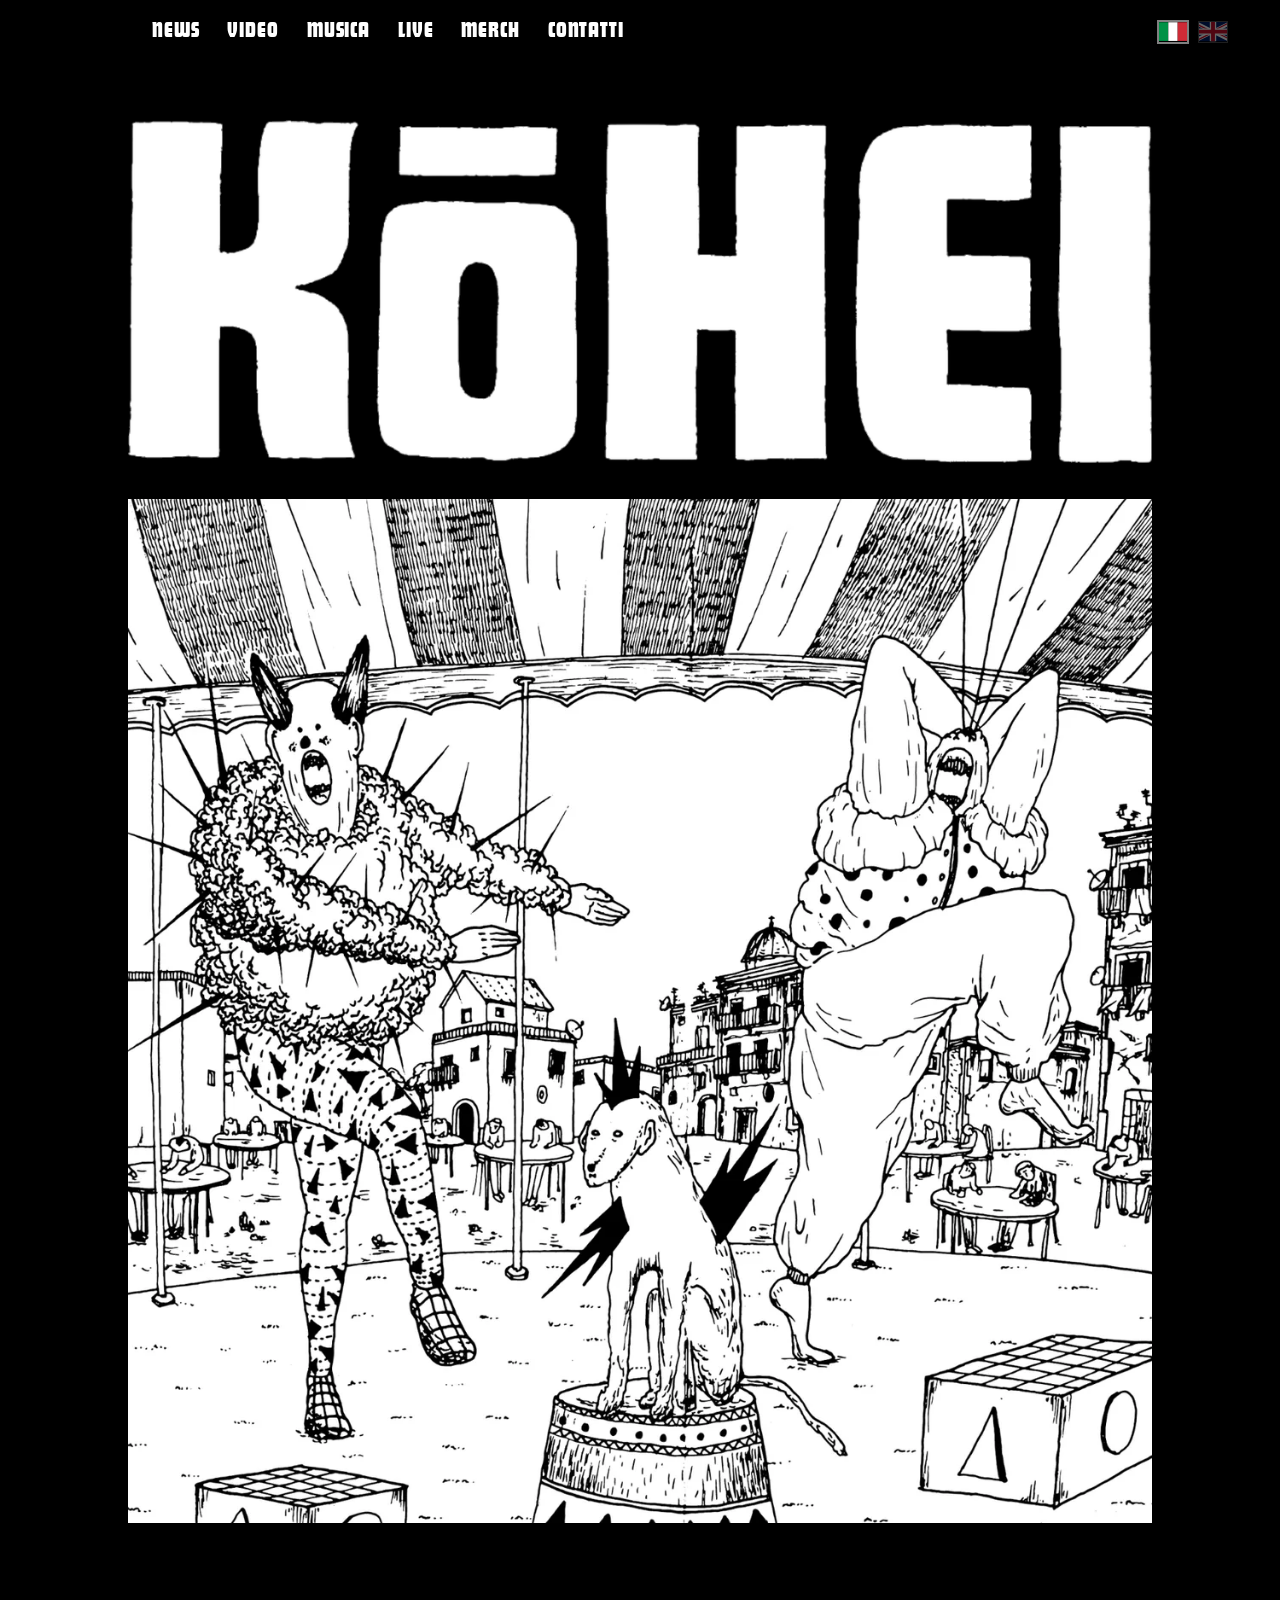
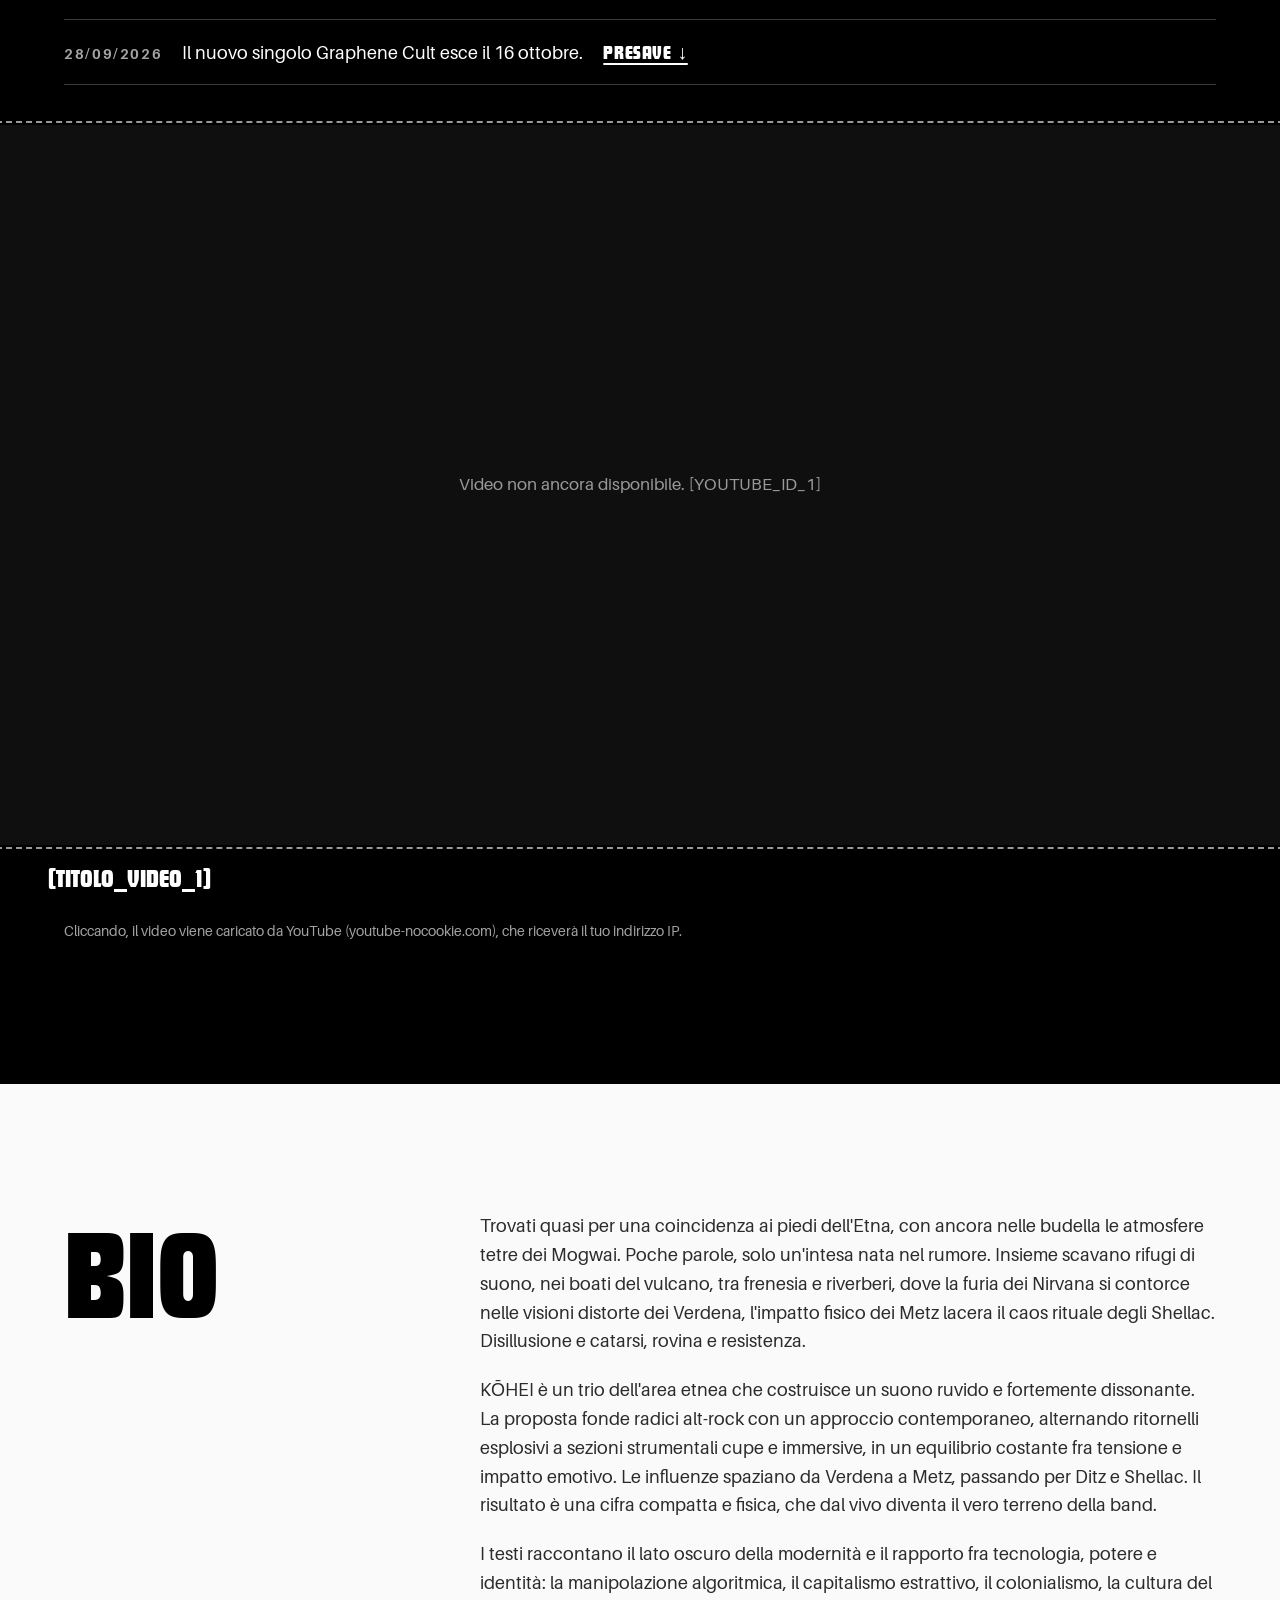
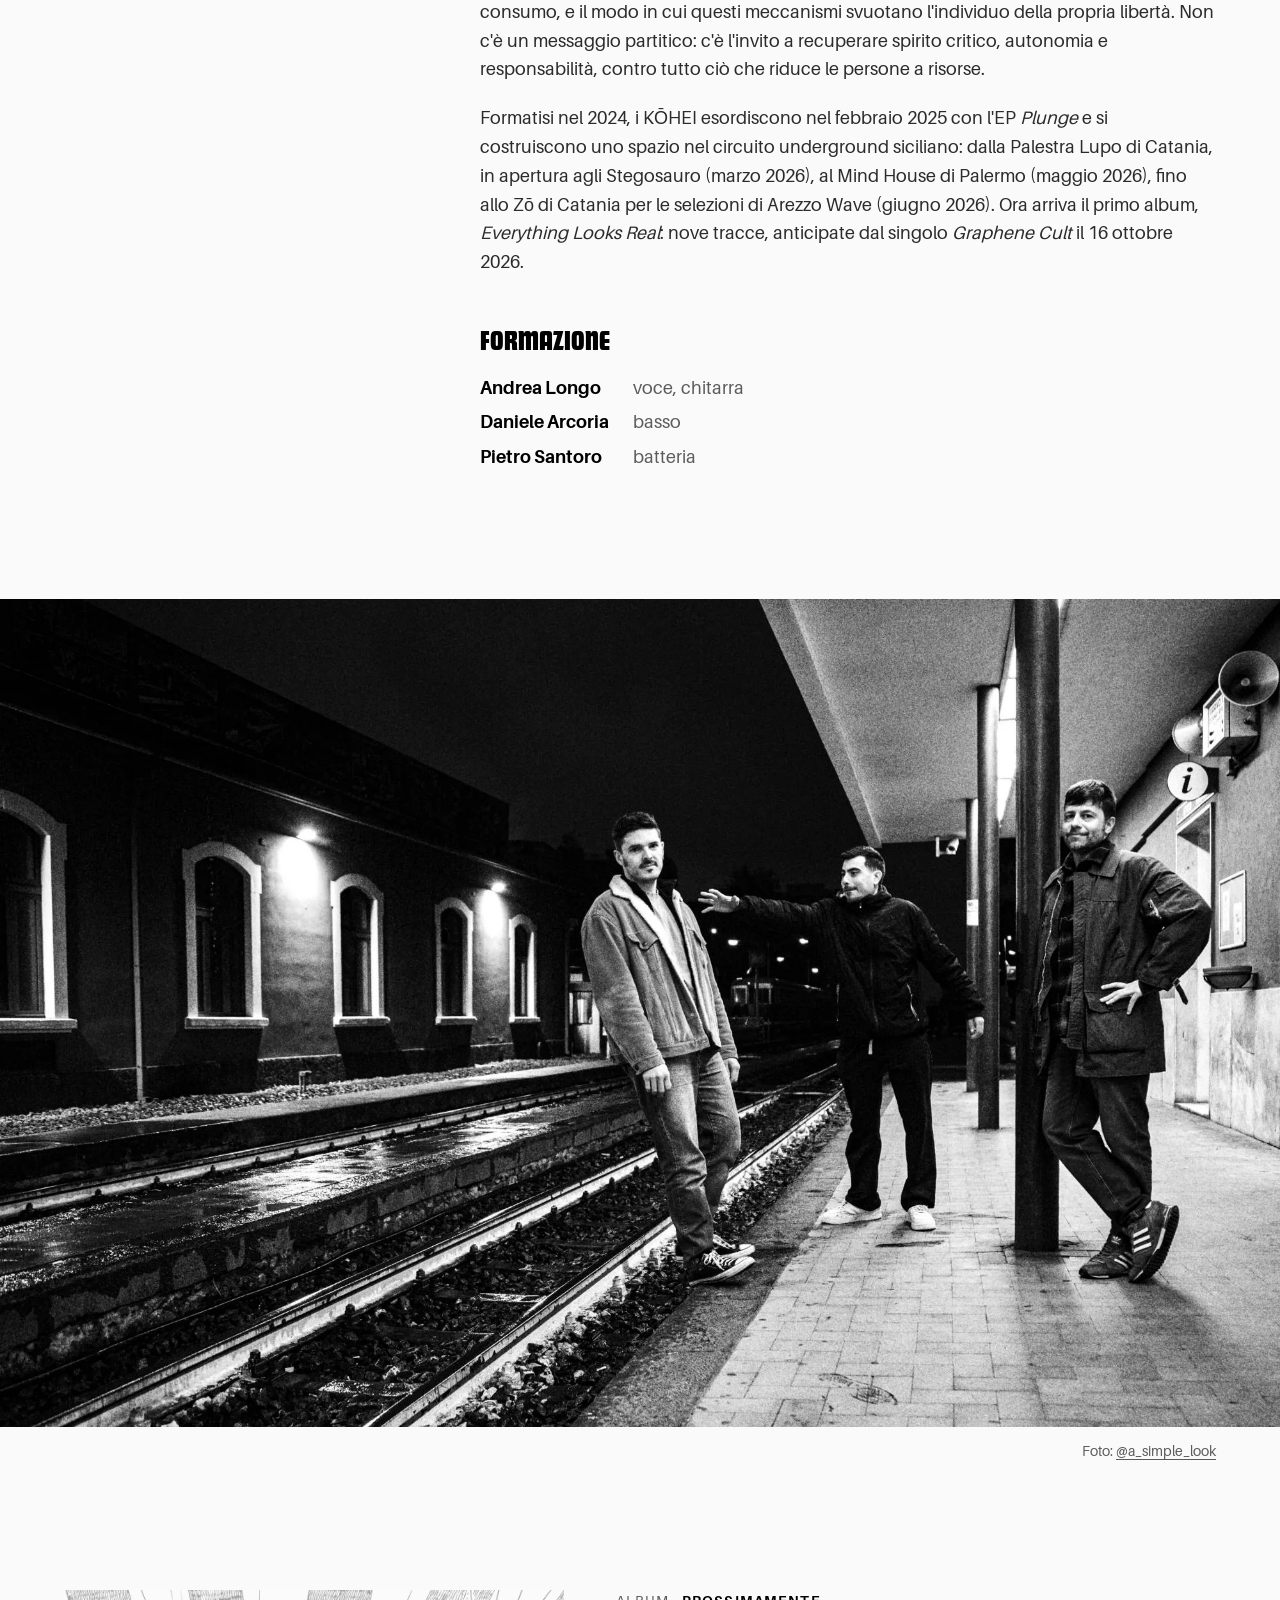
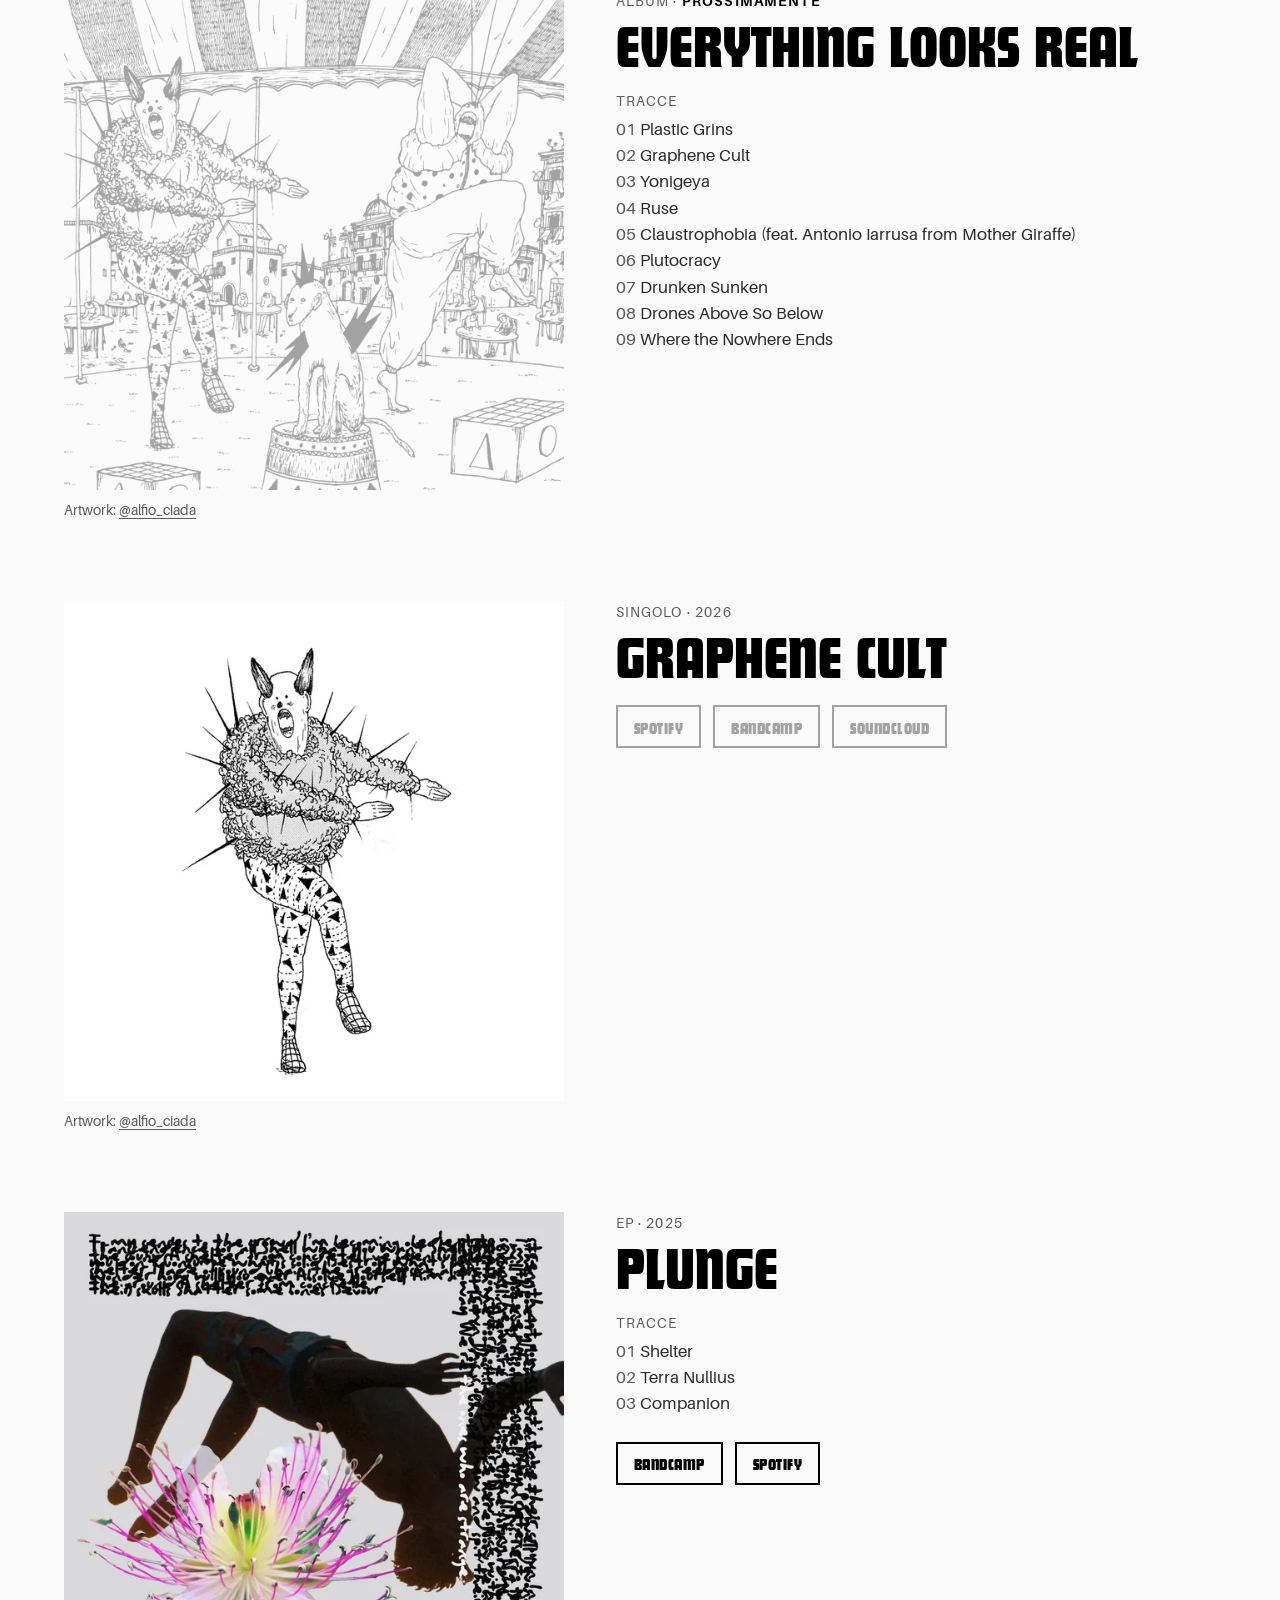
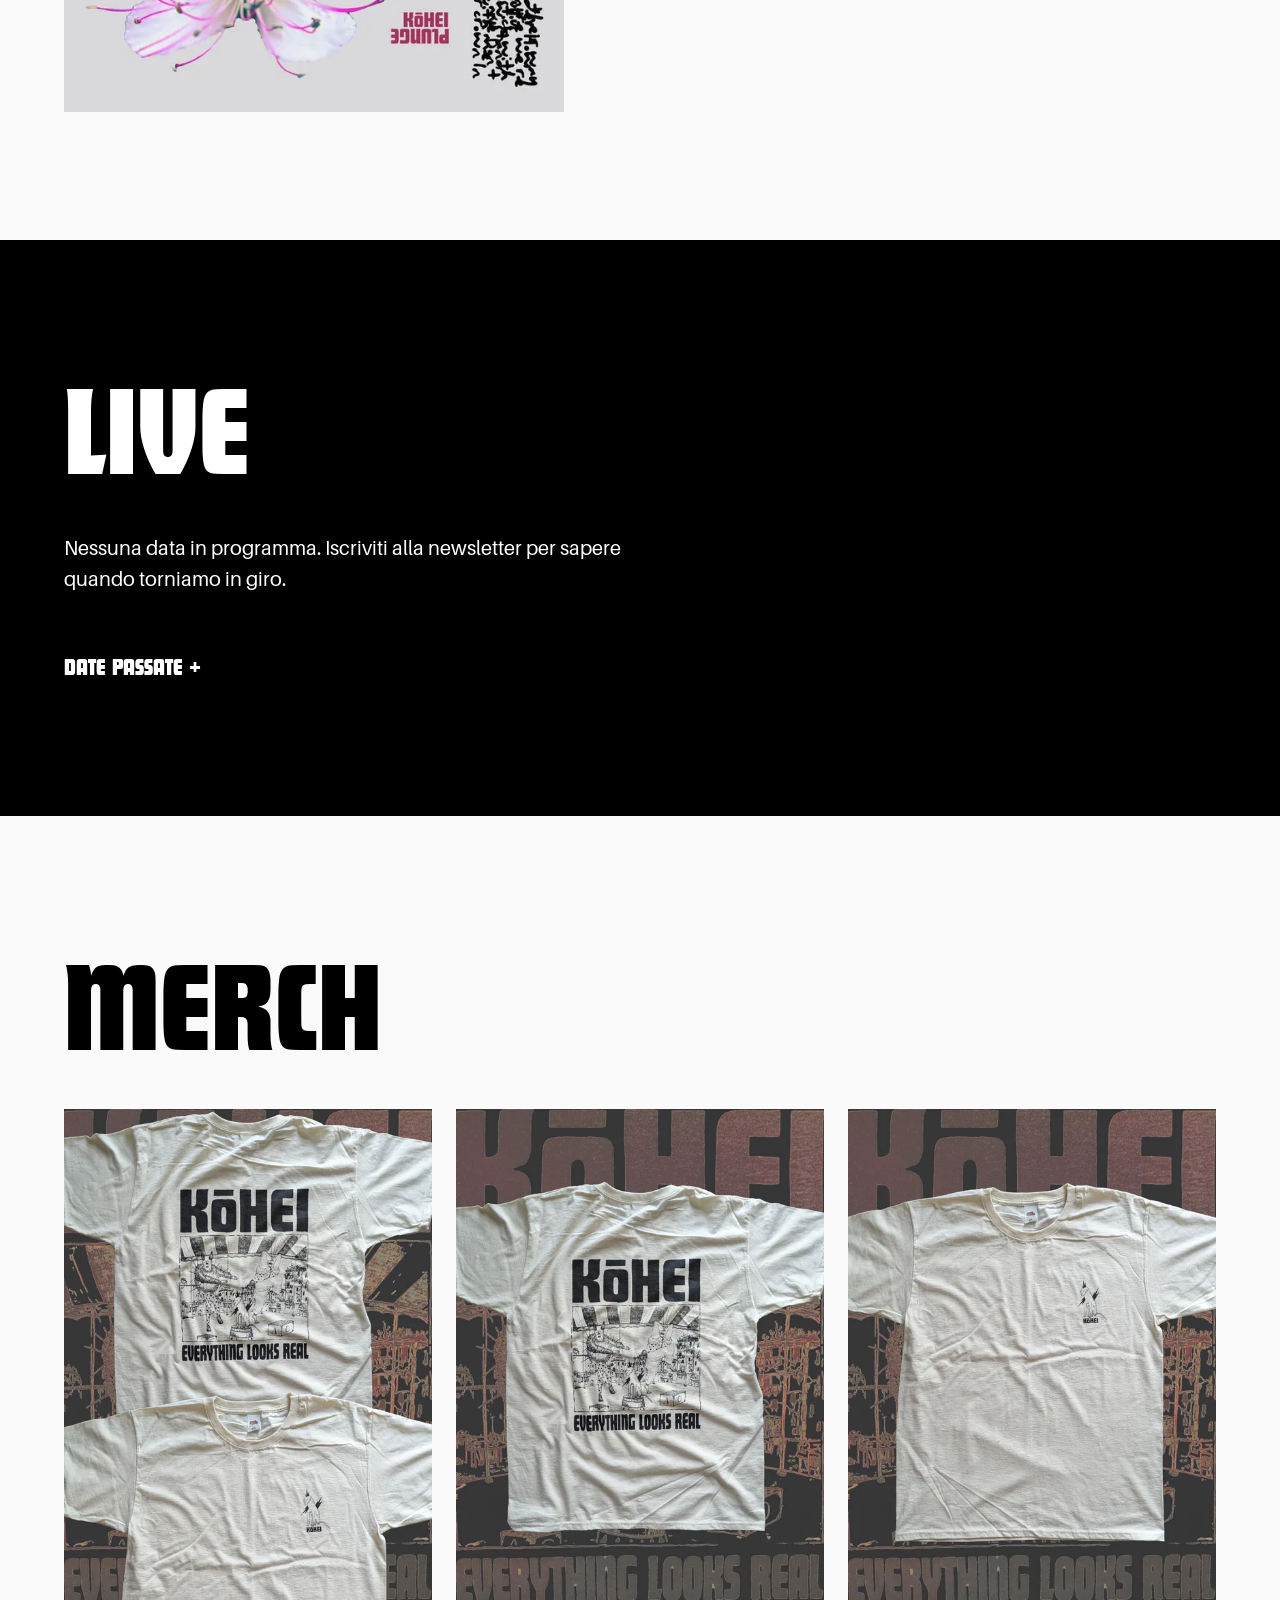
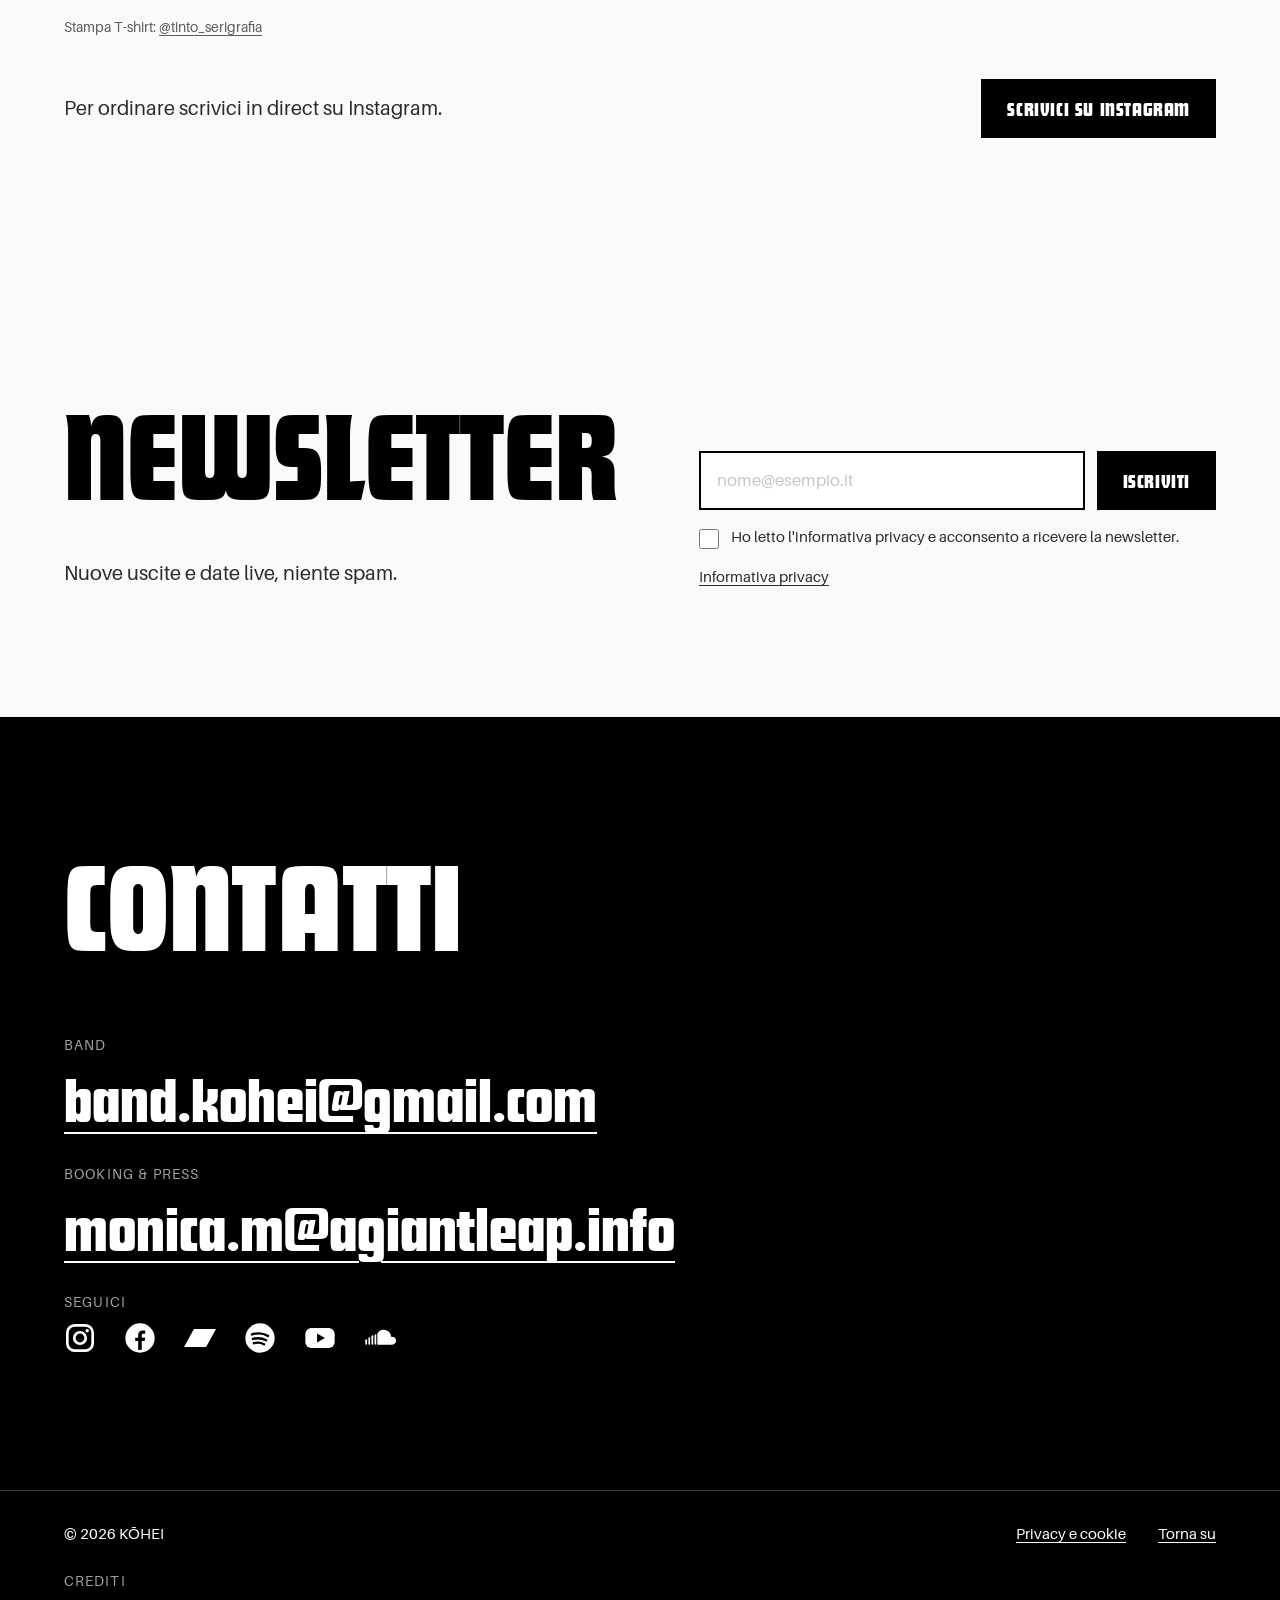
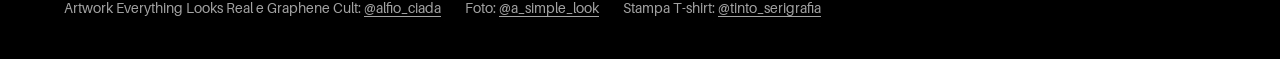
==== commit 109707de: "Contatti: link e icona Facebook; profili social nei dati strutturati Co-Authored-By: Claude Opus 5.5" ====
--- a/index.html
+++ b/index.html
@@ -54,7 +54,11 @@
     "email": "band.kohei@gmail.com",
     "sameAs": [
       "https://www.instagram.com/kohei.band/",
-      "https://kohei.bandcamp.com"
+      "https://www.facebook.com/people/K%C5%8Dhei/61595102183719/",
+      "https://kohei.bandcamp.com",
+      "https://open.spotify.com/artist/0cD3GTbUbGiZ6goQBkSjxv",
+      "https://www.youtube.com/channel/UCEfP9StgEbi5l374fq8VXBw",
+      "https://soundcloud.com/koheiband"
     ]
   }
   </script>
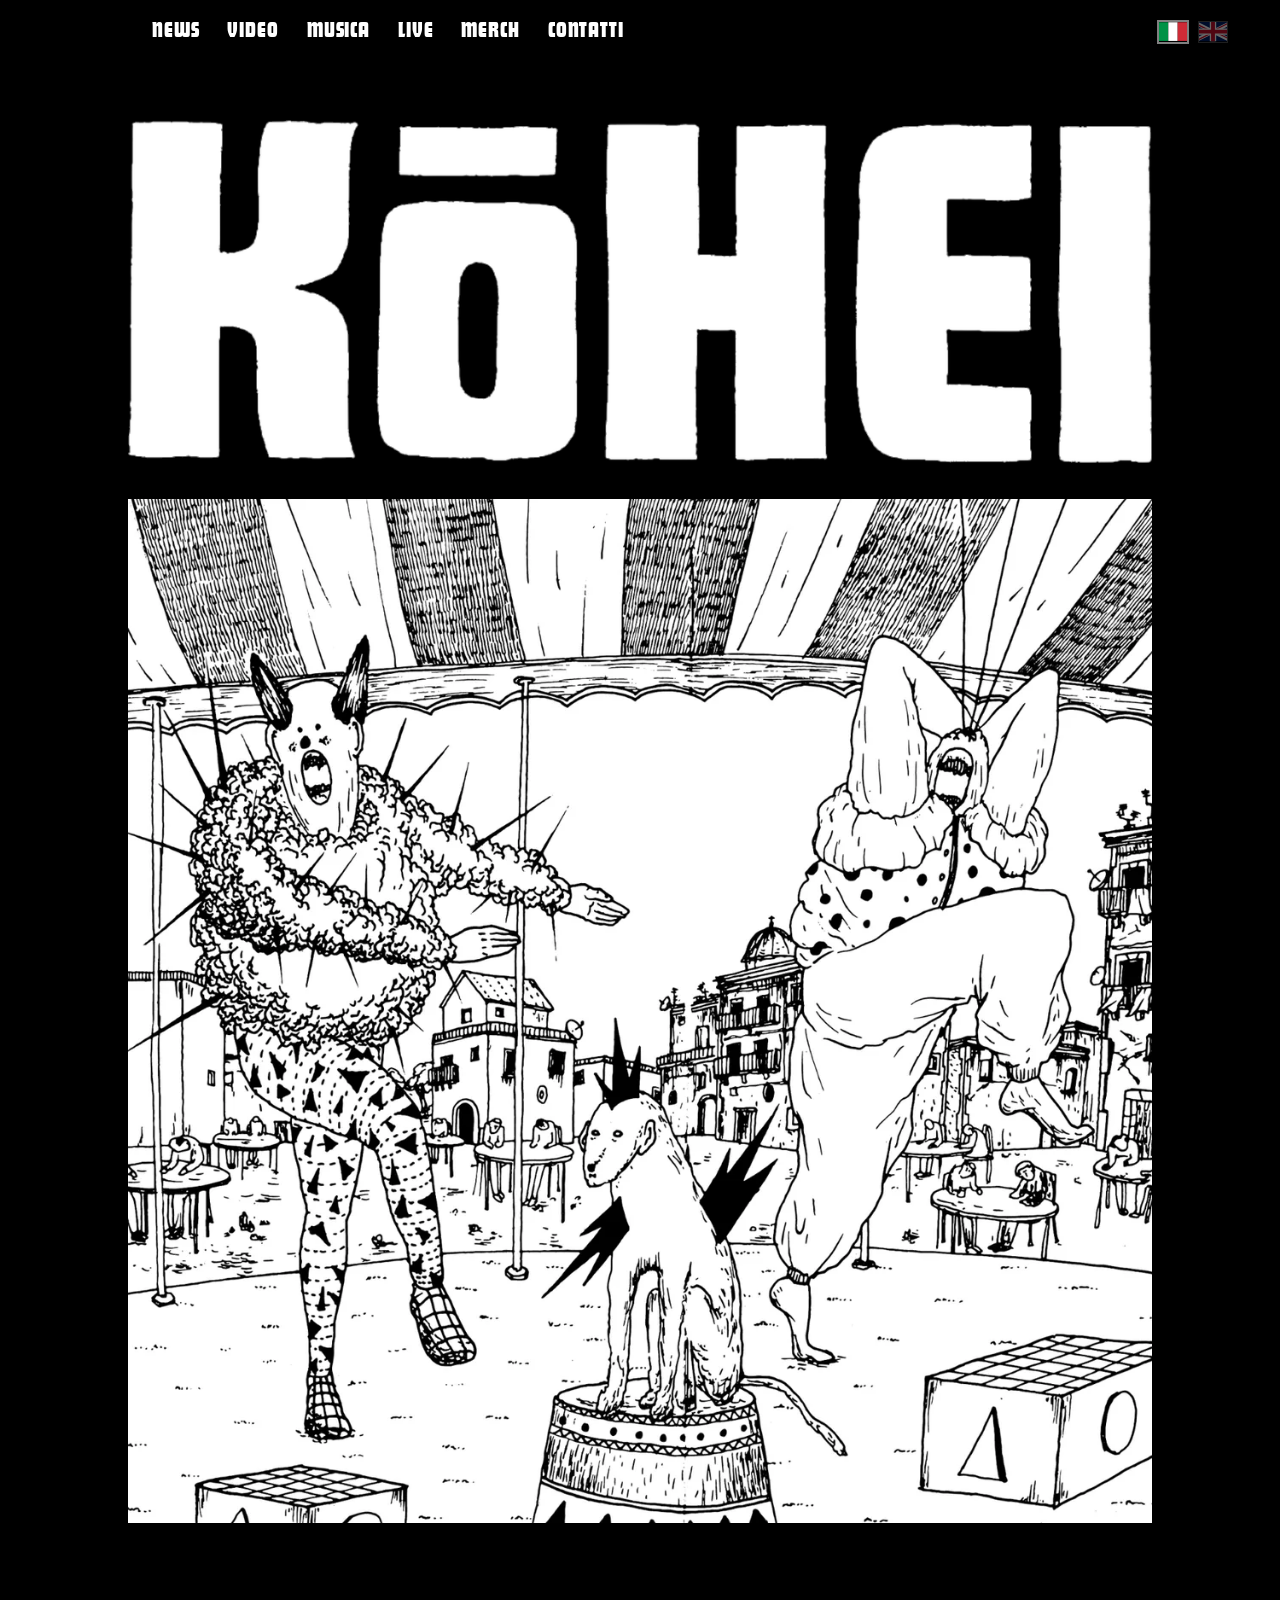
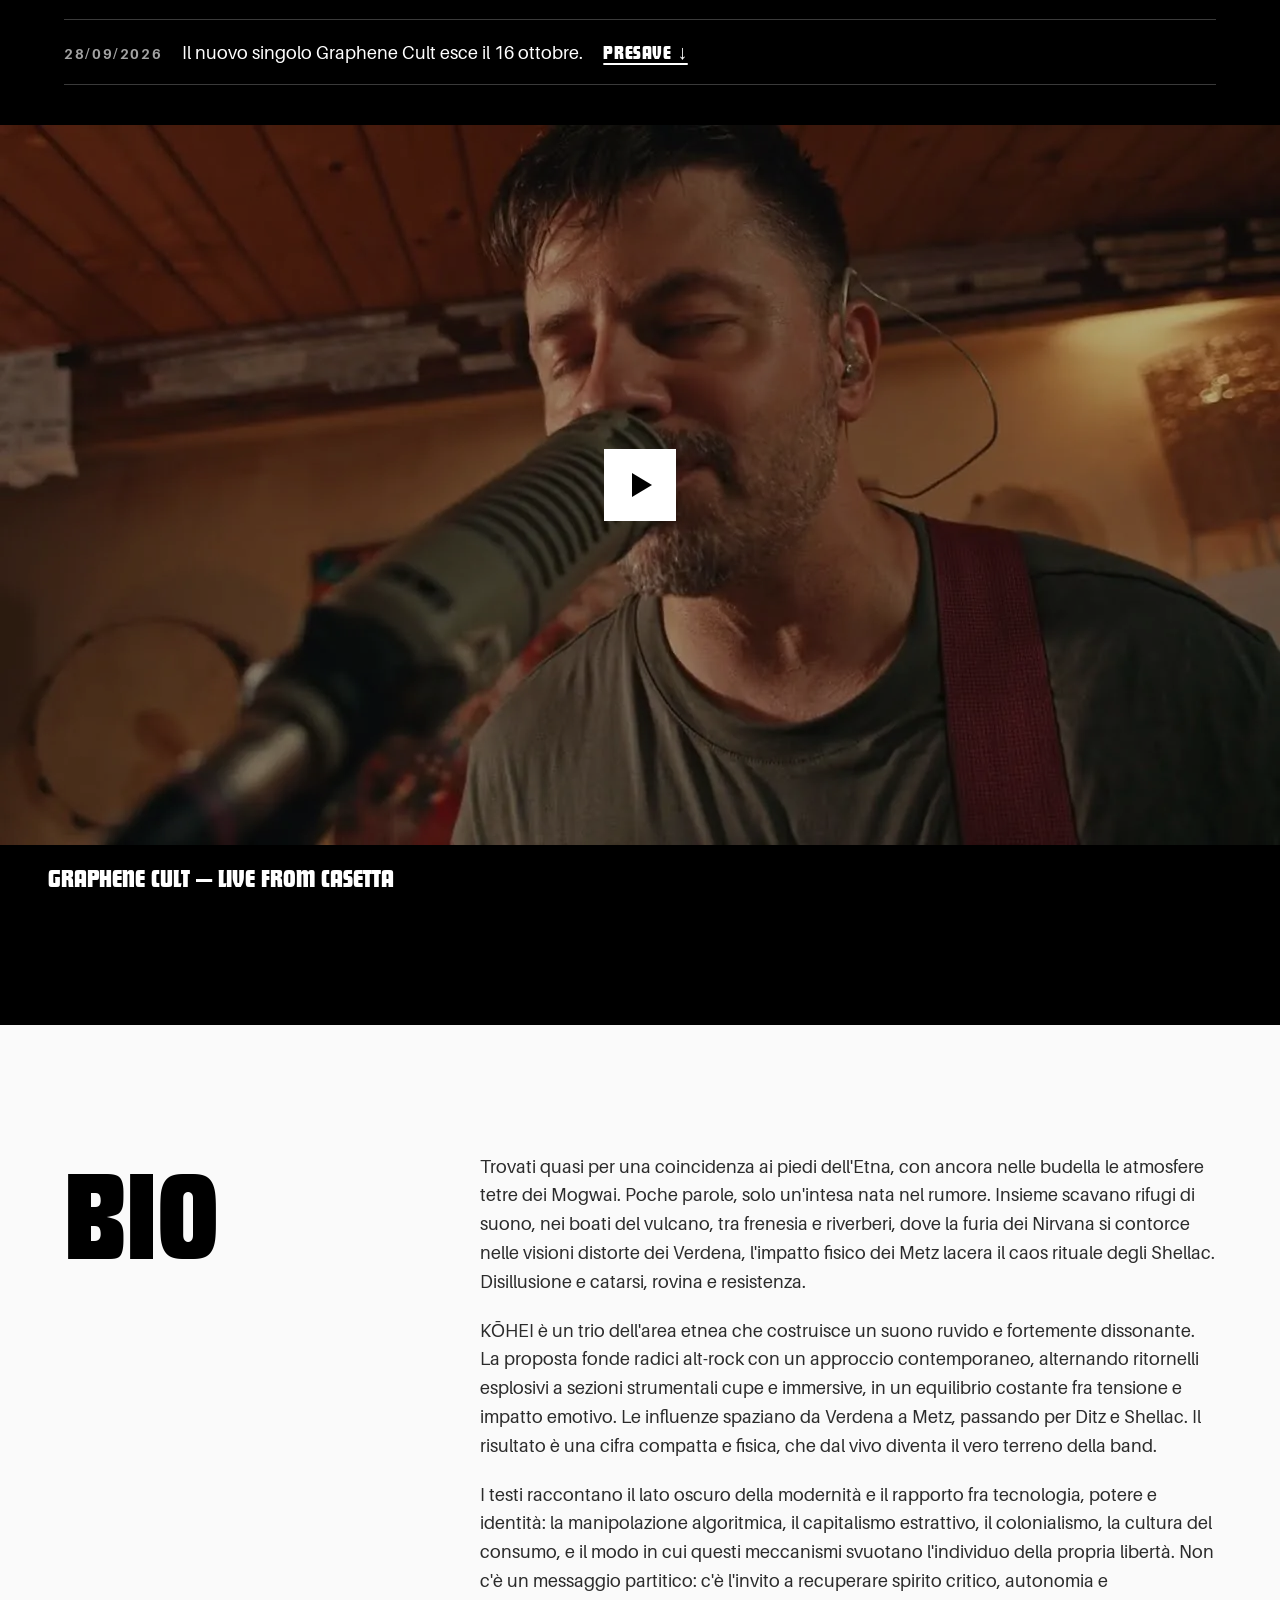
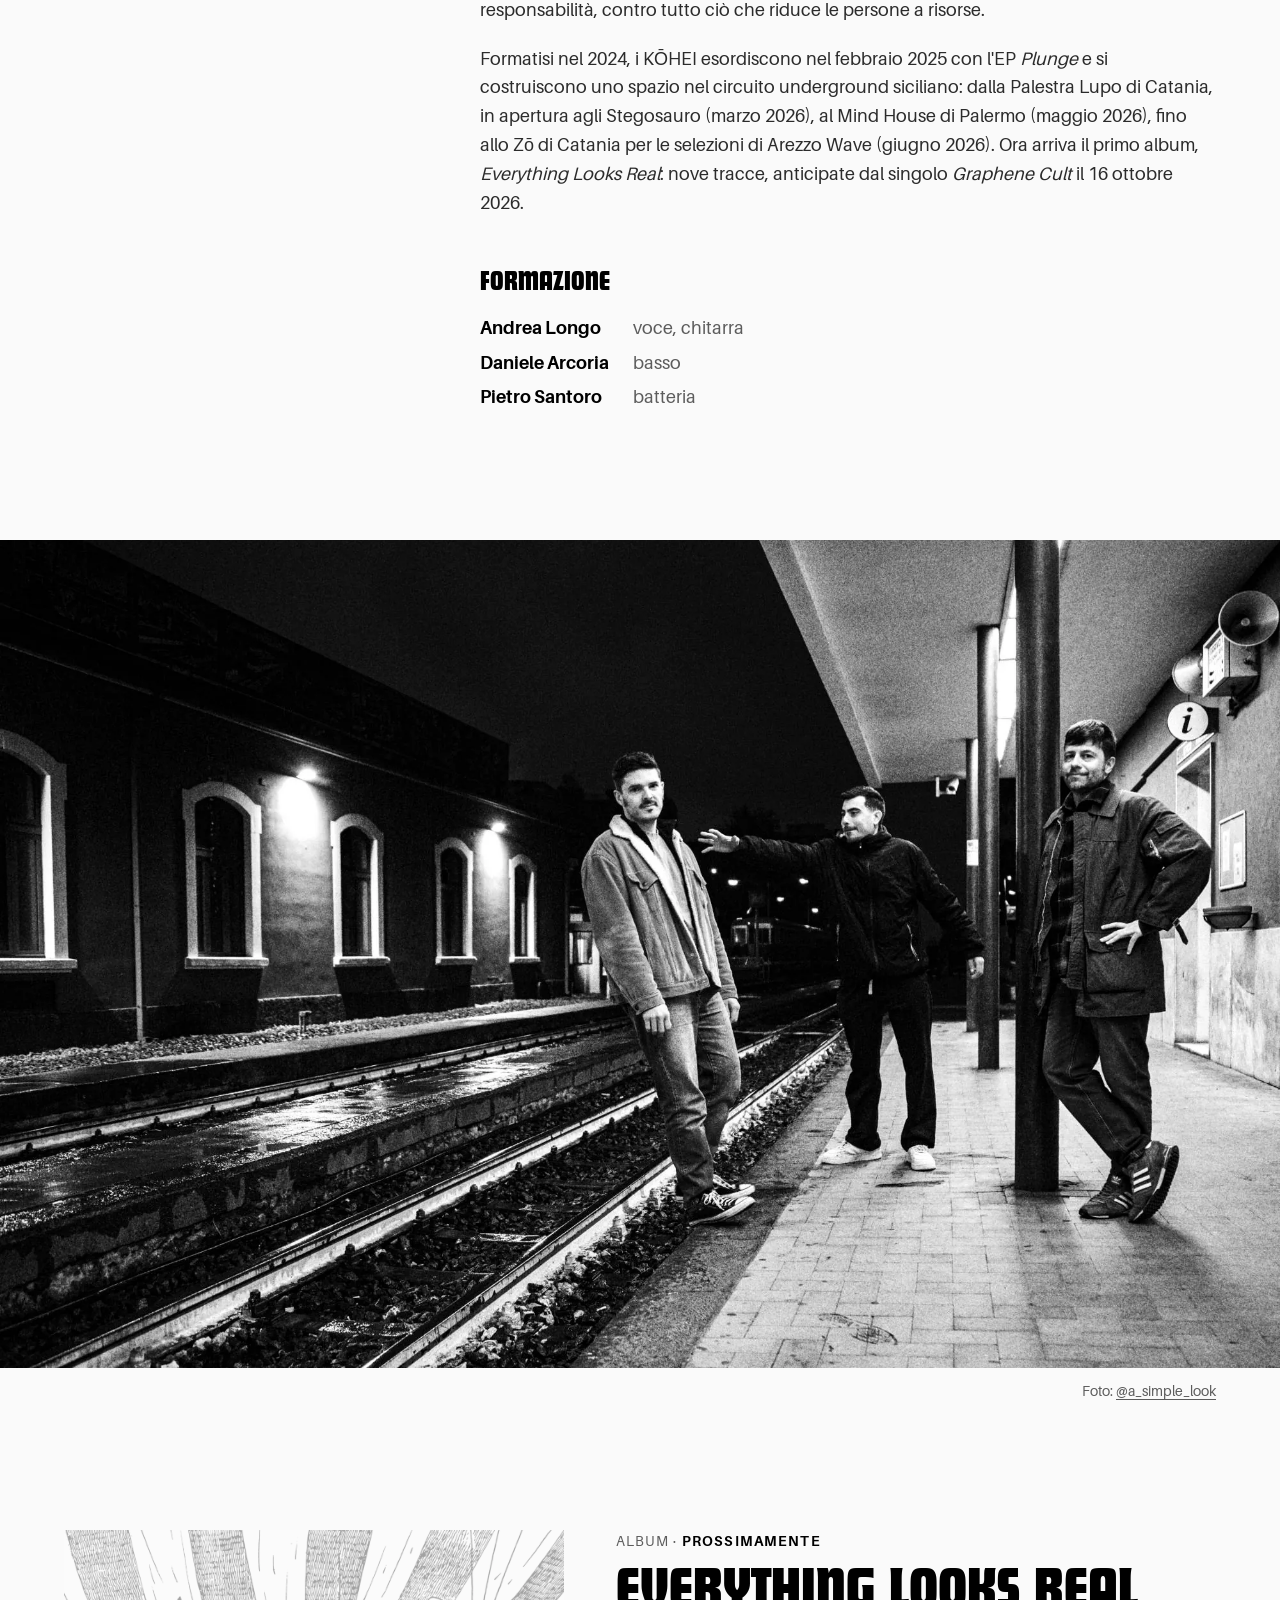
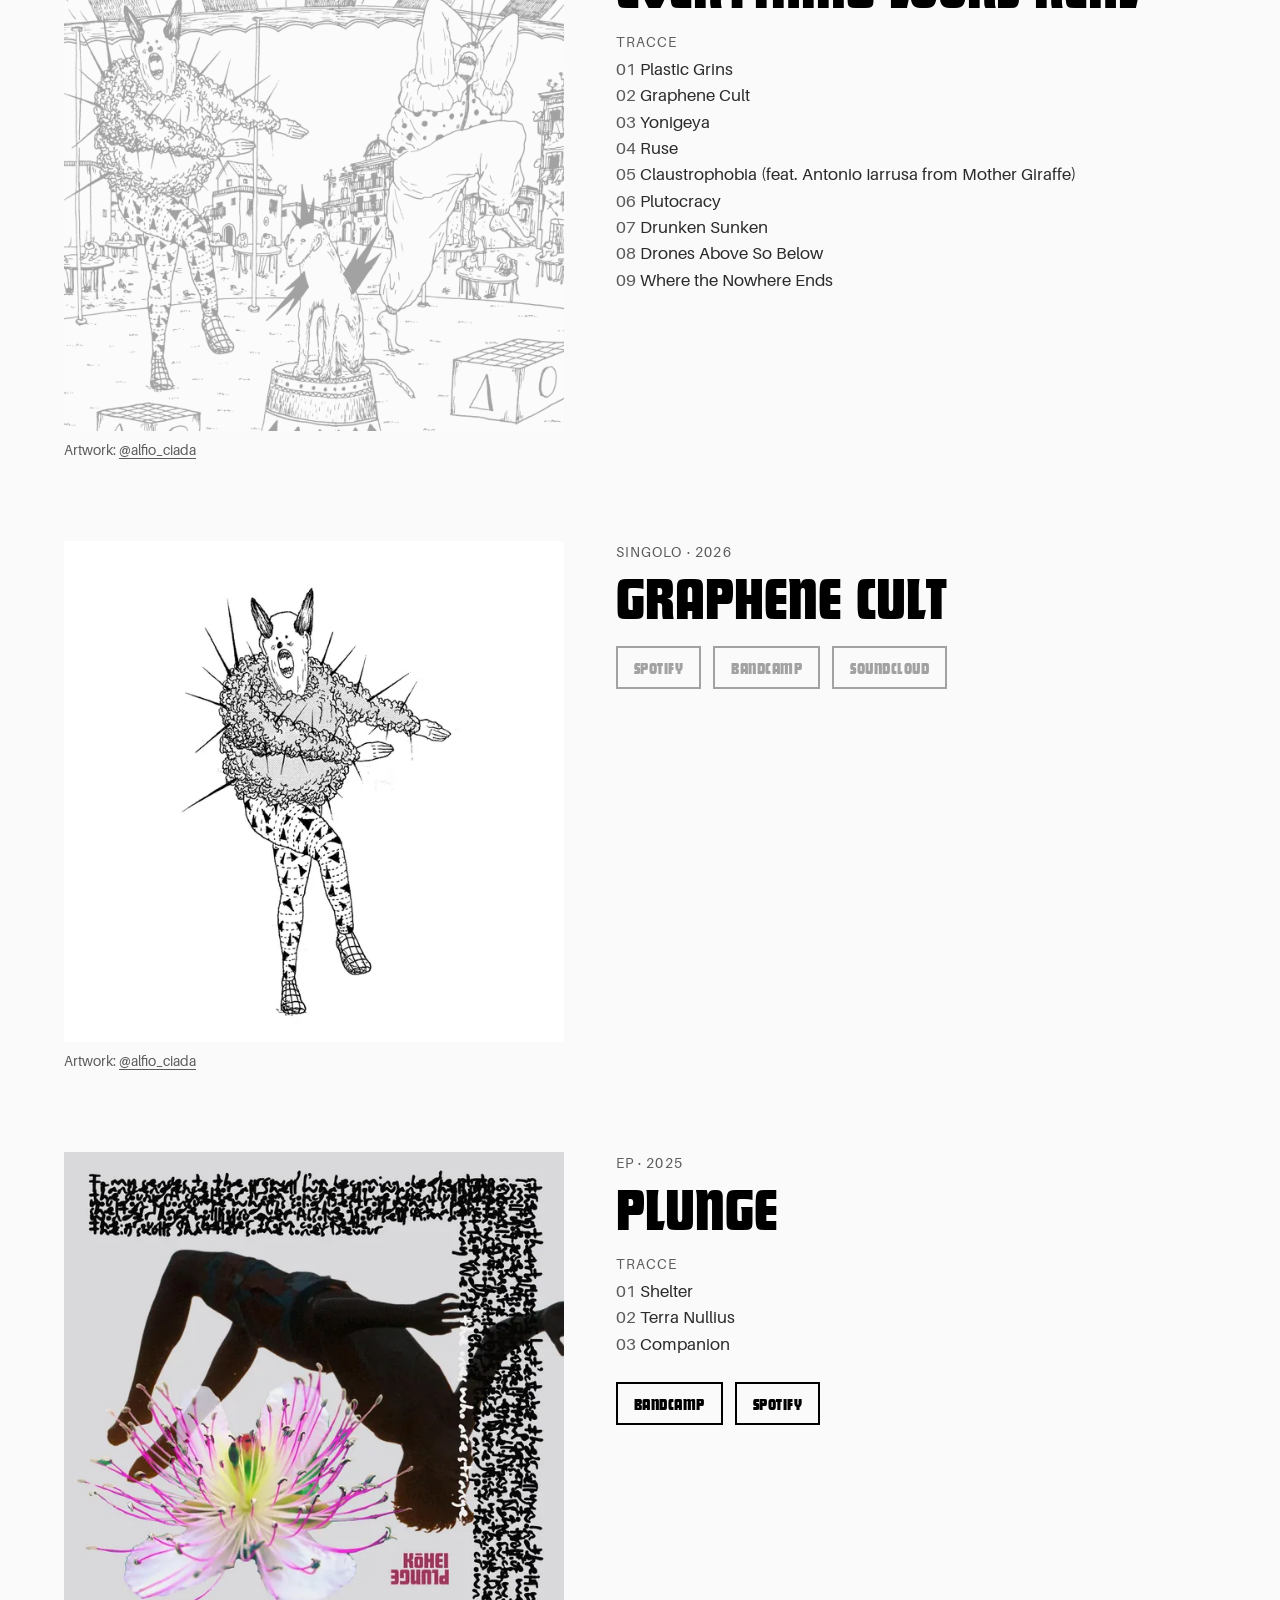
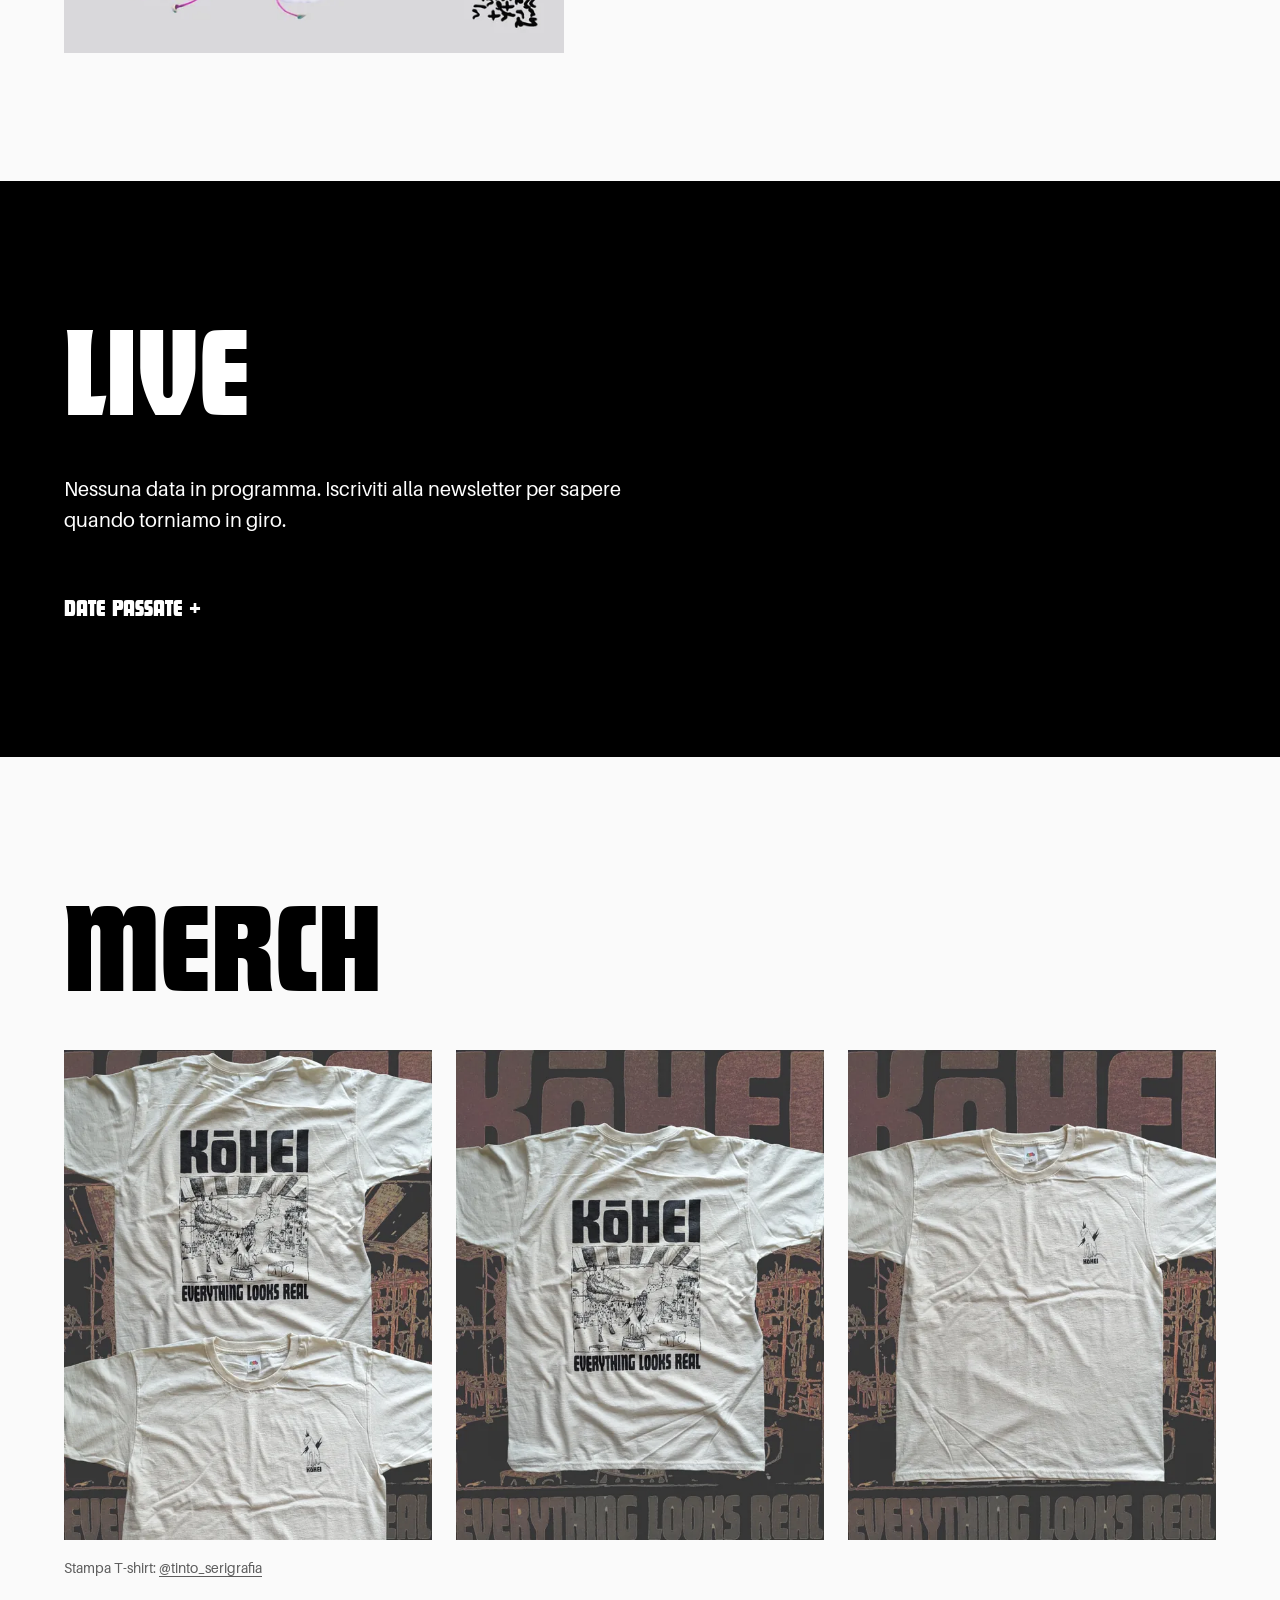
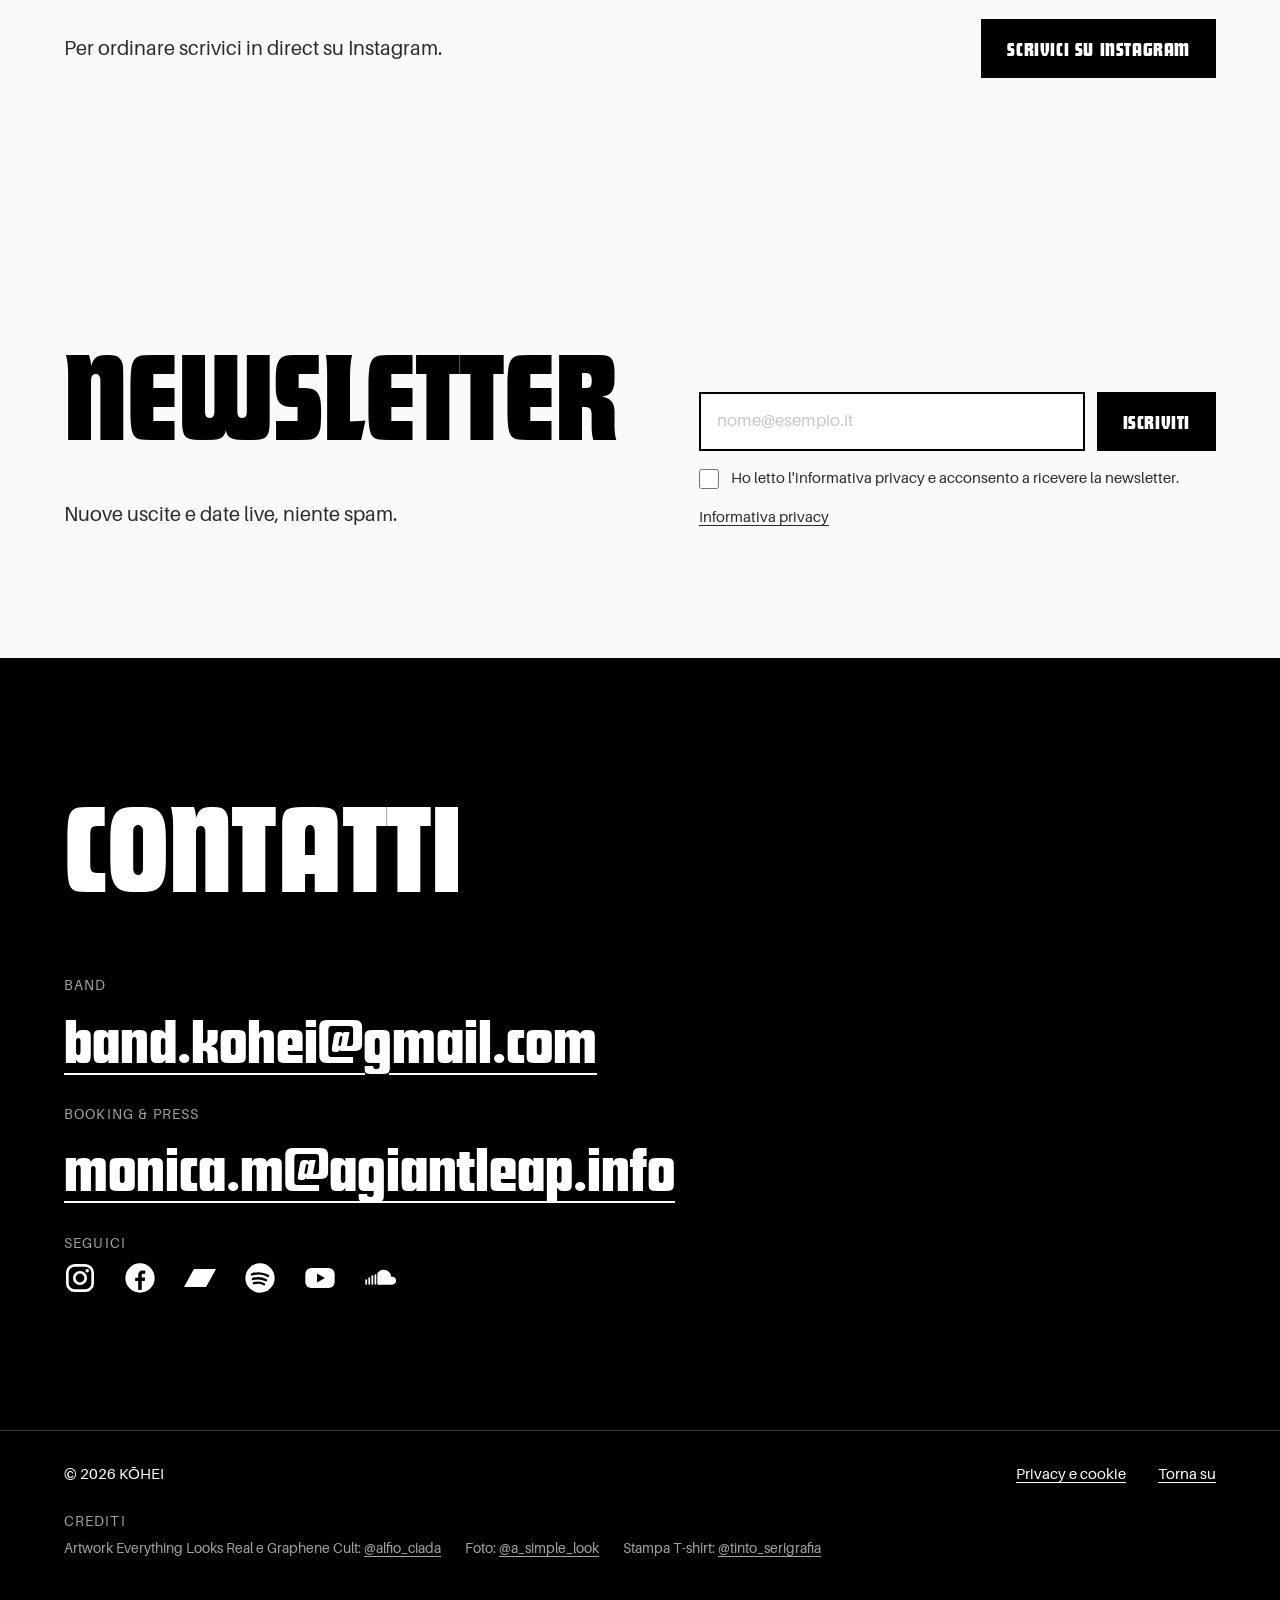
==== commit 45113e94: "Video: tolta la nota sotto il player Co-Authored-By: Claude Opus 5.5 <noreply@anthropic.com>" ====
--- a/index.html
+++ b/index.html
@@ -136,9 +136,6 @@
     <section class="section section--black video-section" id="video" aria-labelledby="video-title">
       <h2 class="visually-hidden" id="video-title" data-i18n="video.title">Video</h2>
       <div class="videos videos--full" id="videos"></div>
-      <div class="container">
-        <p class="small-print" data-i18n="video.notice"></p>
-      </div>
     </section>
 
     <!-- ============ BIO ============ -->
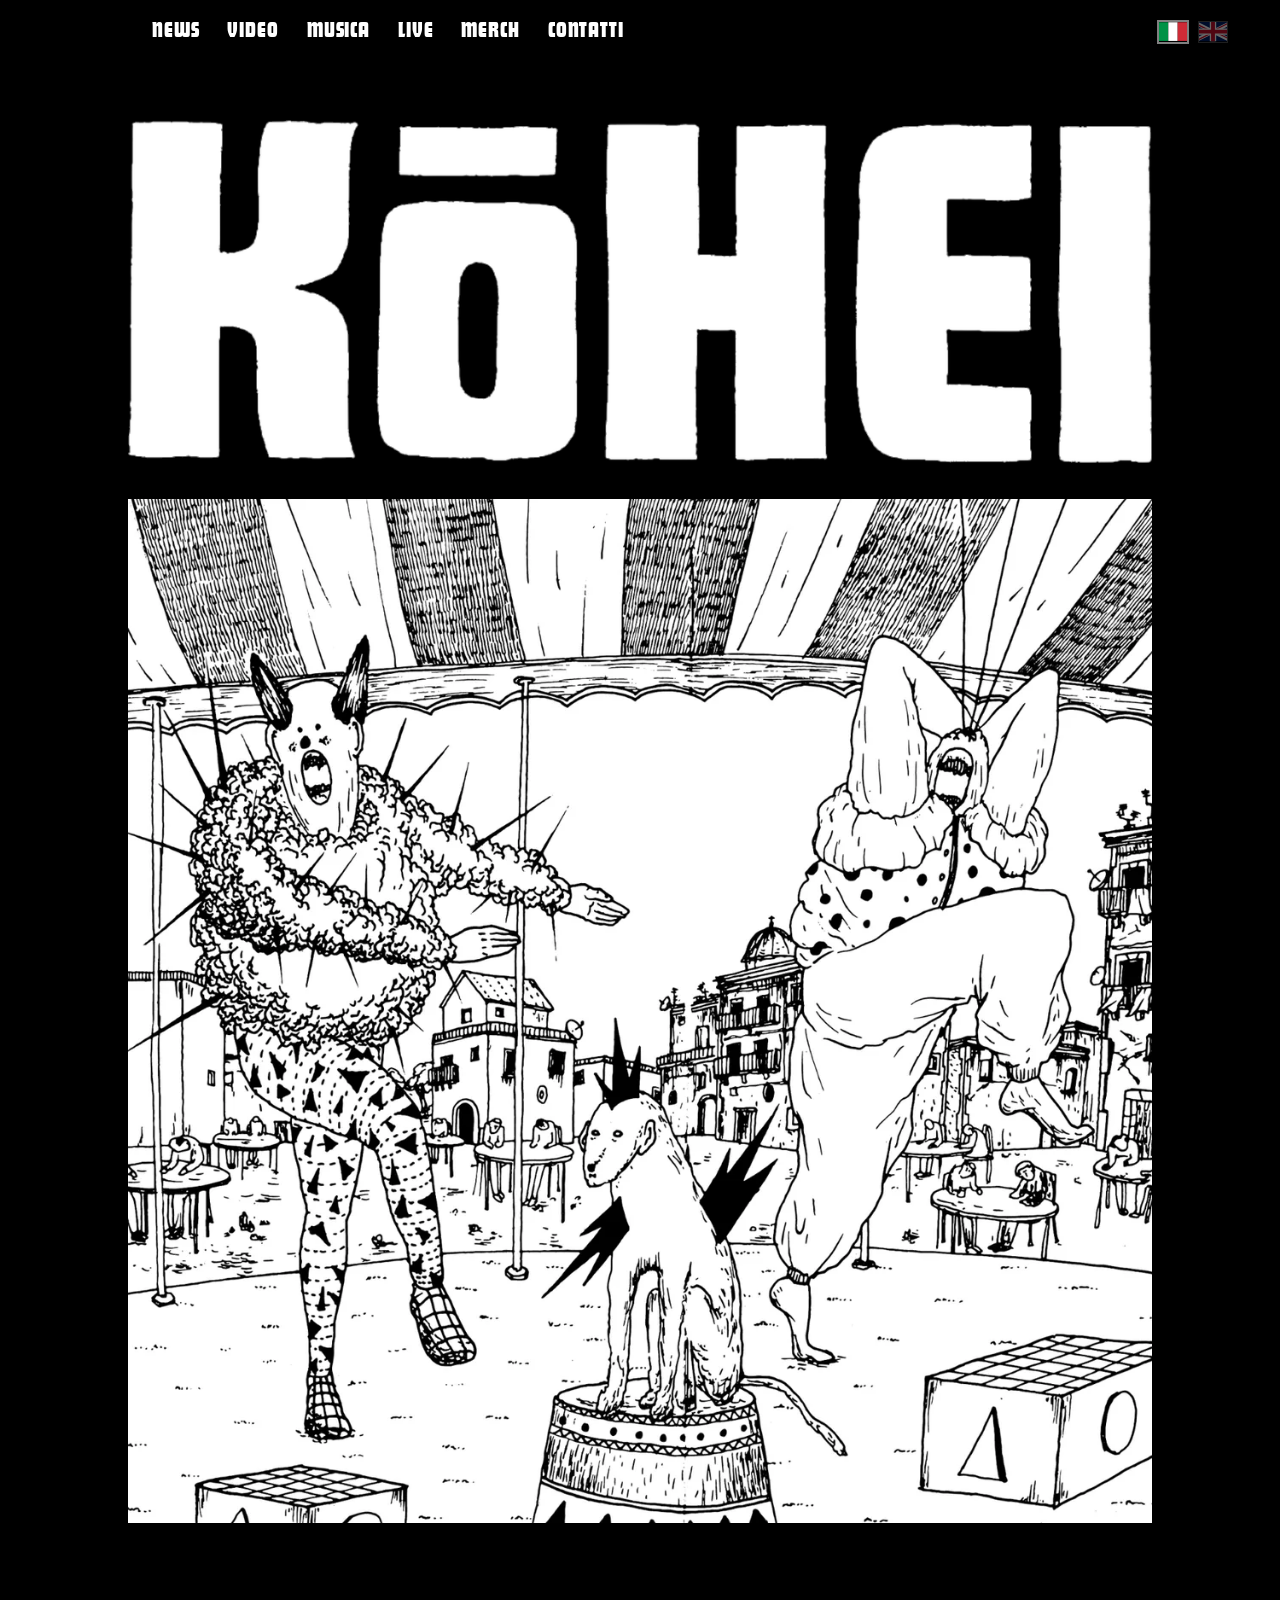
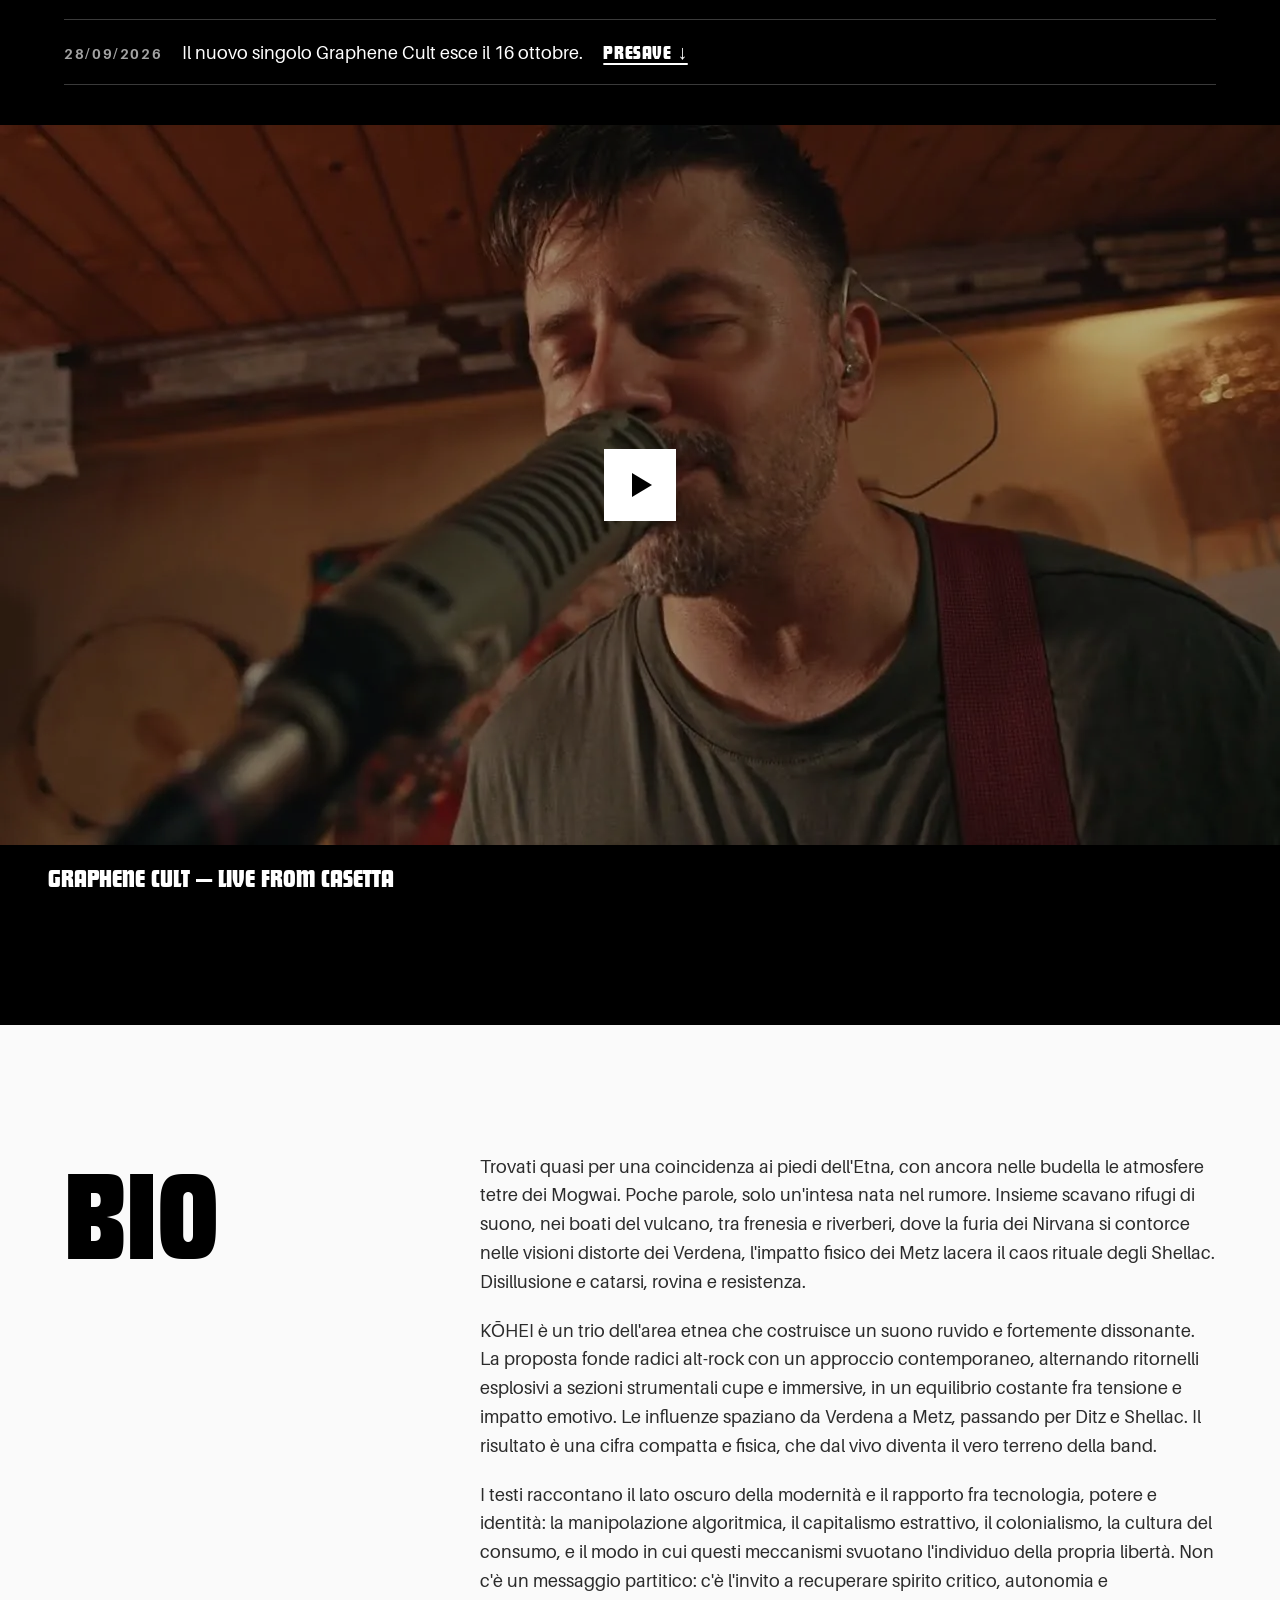
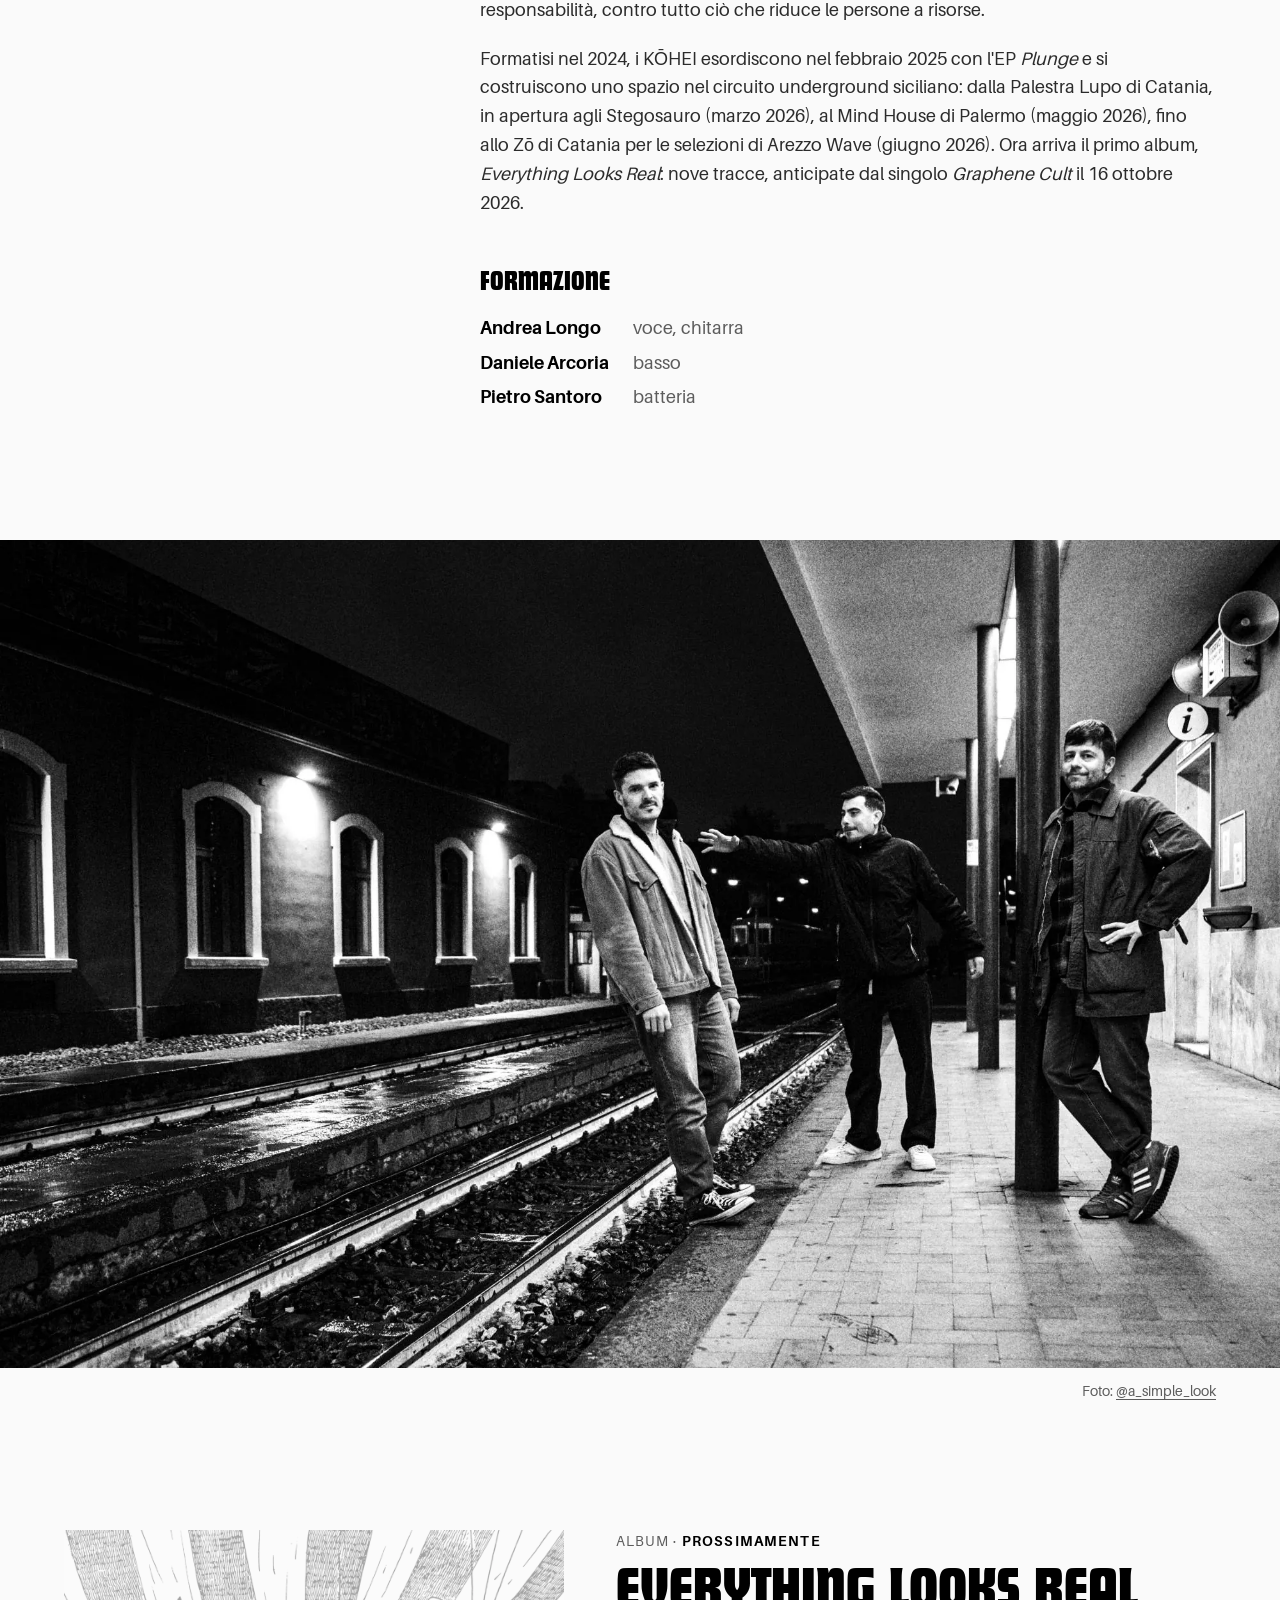
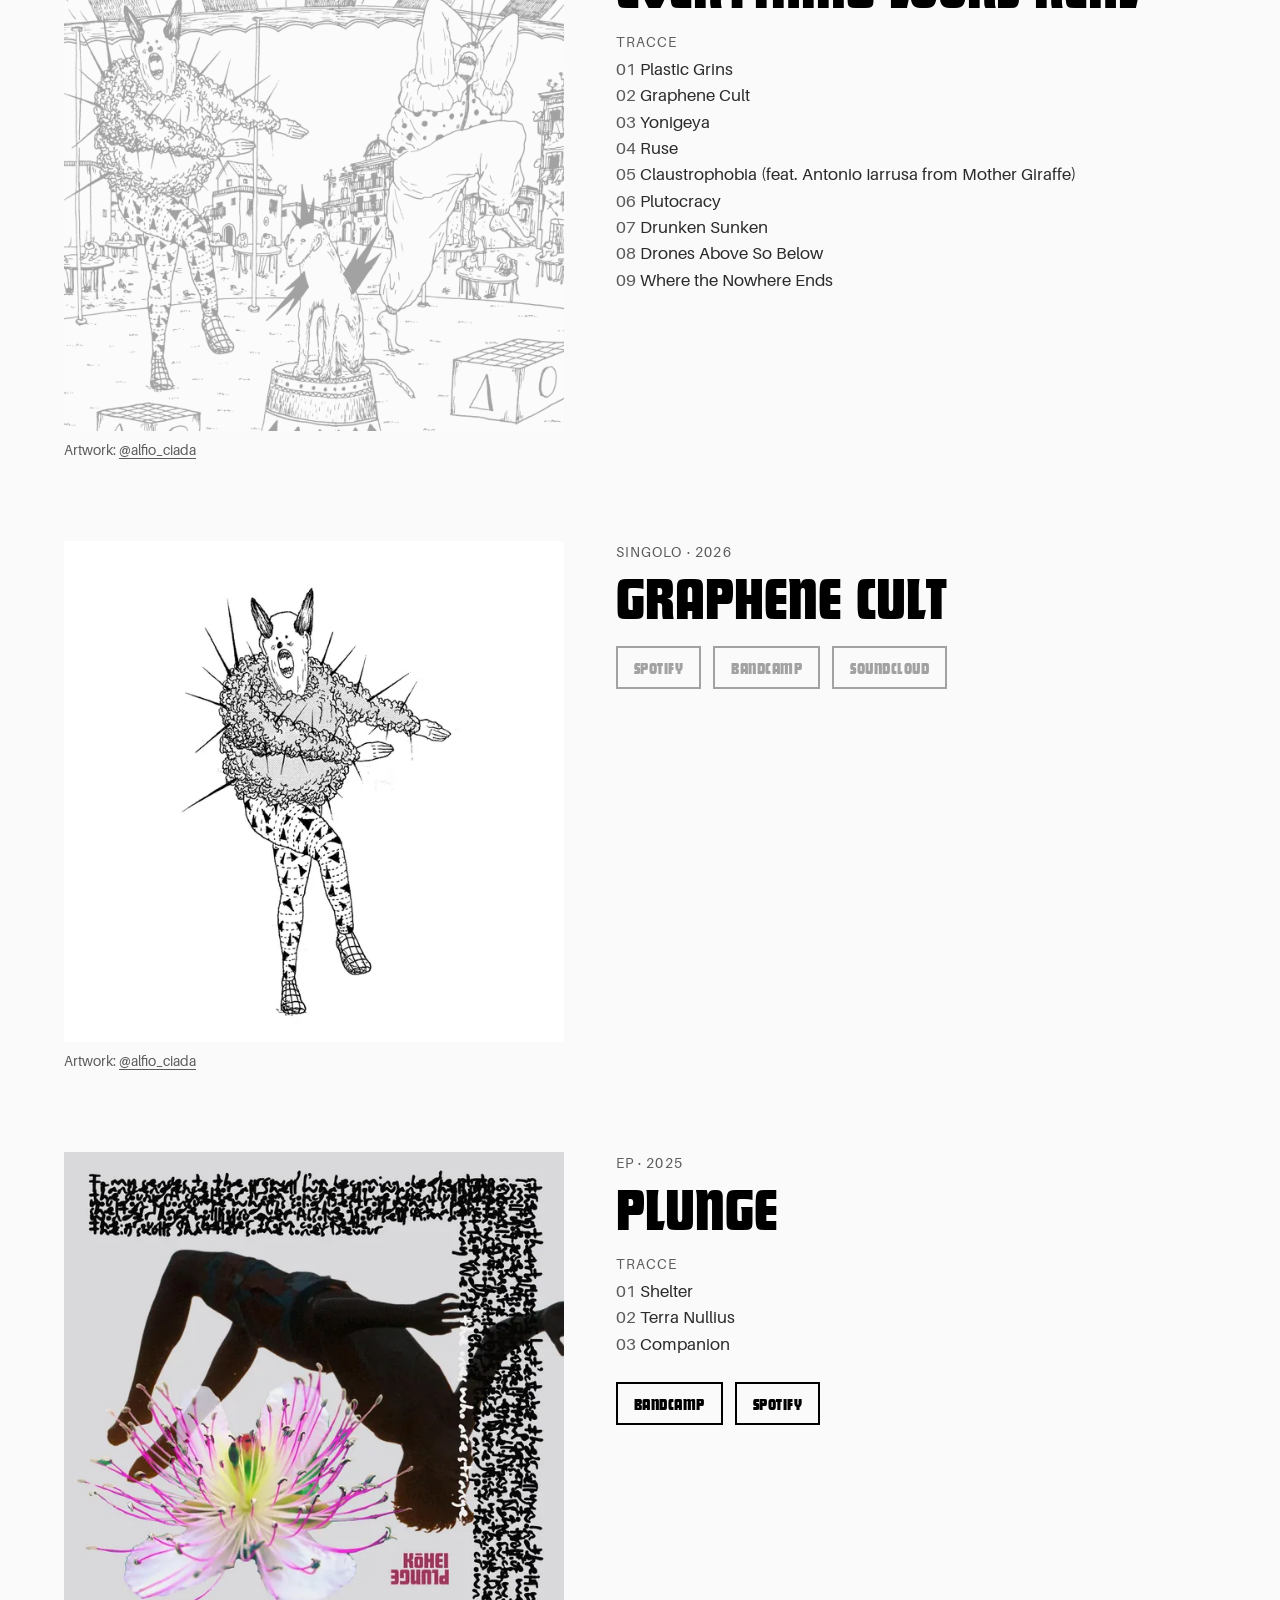
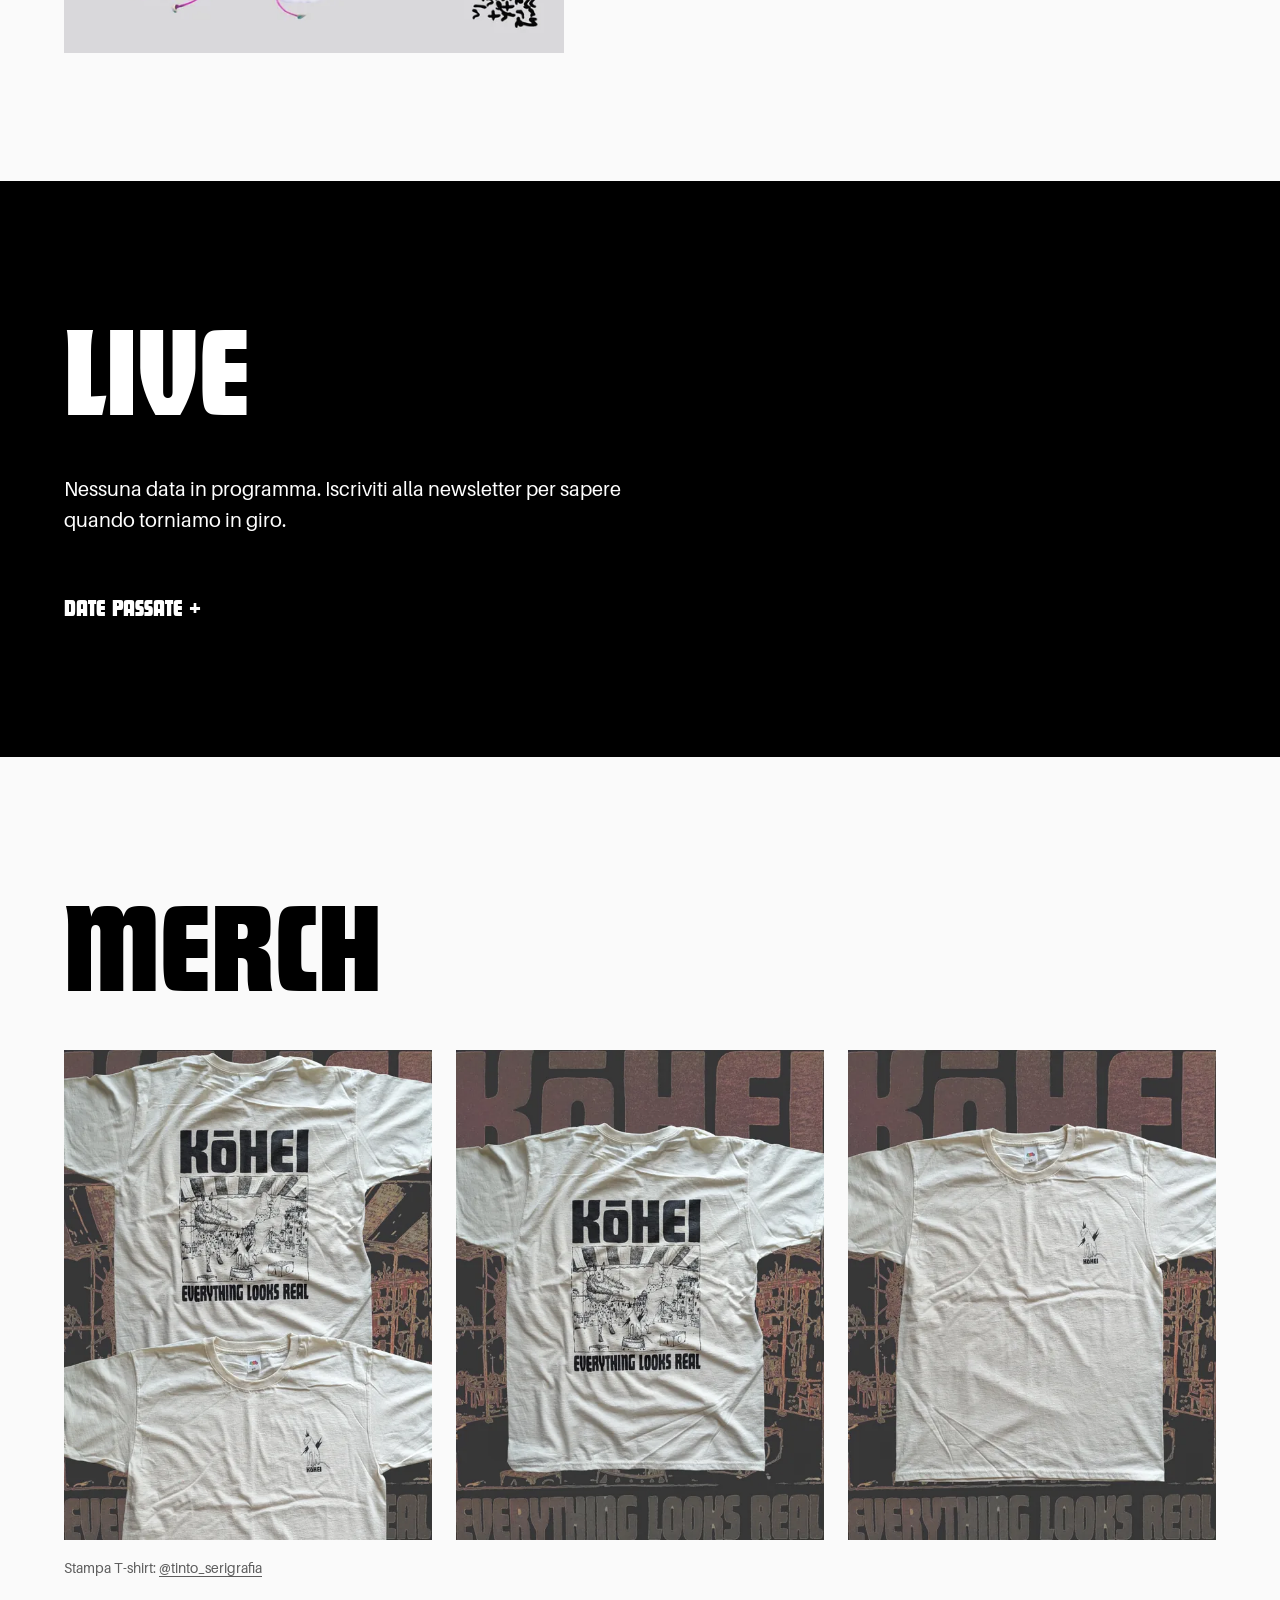
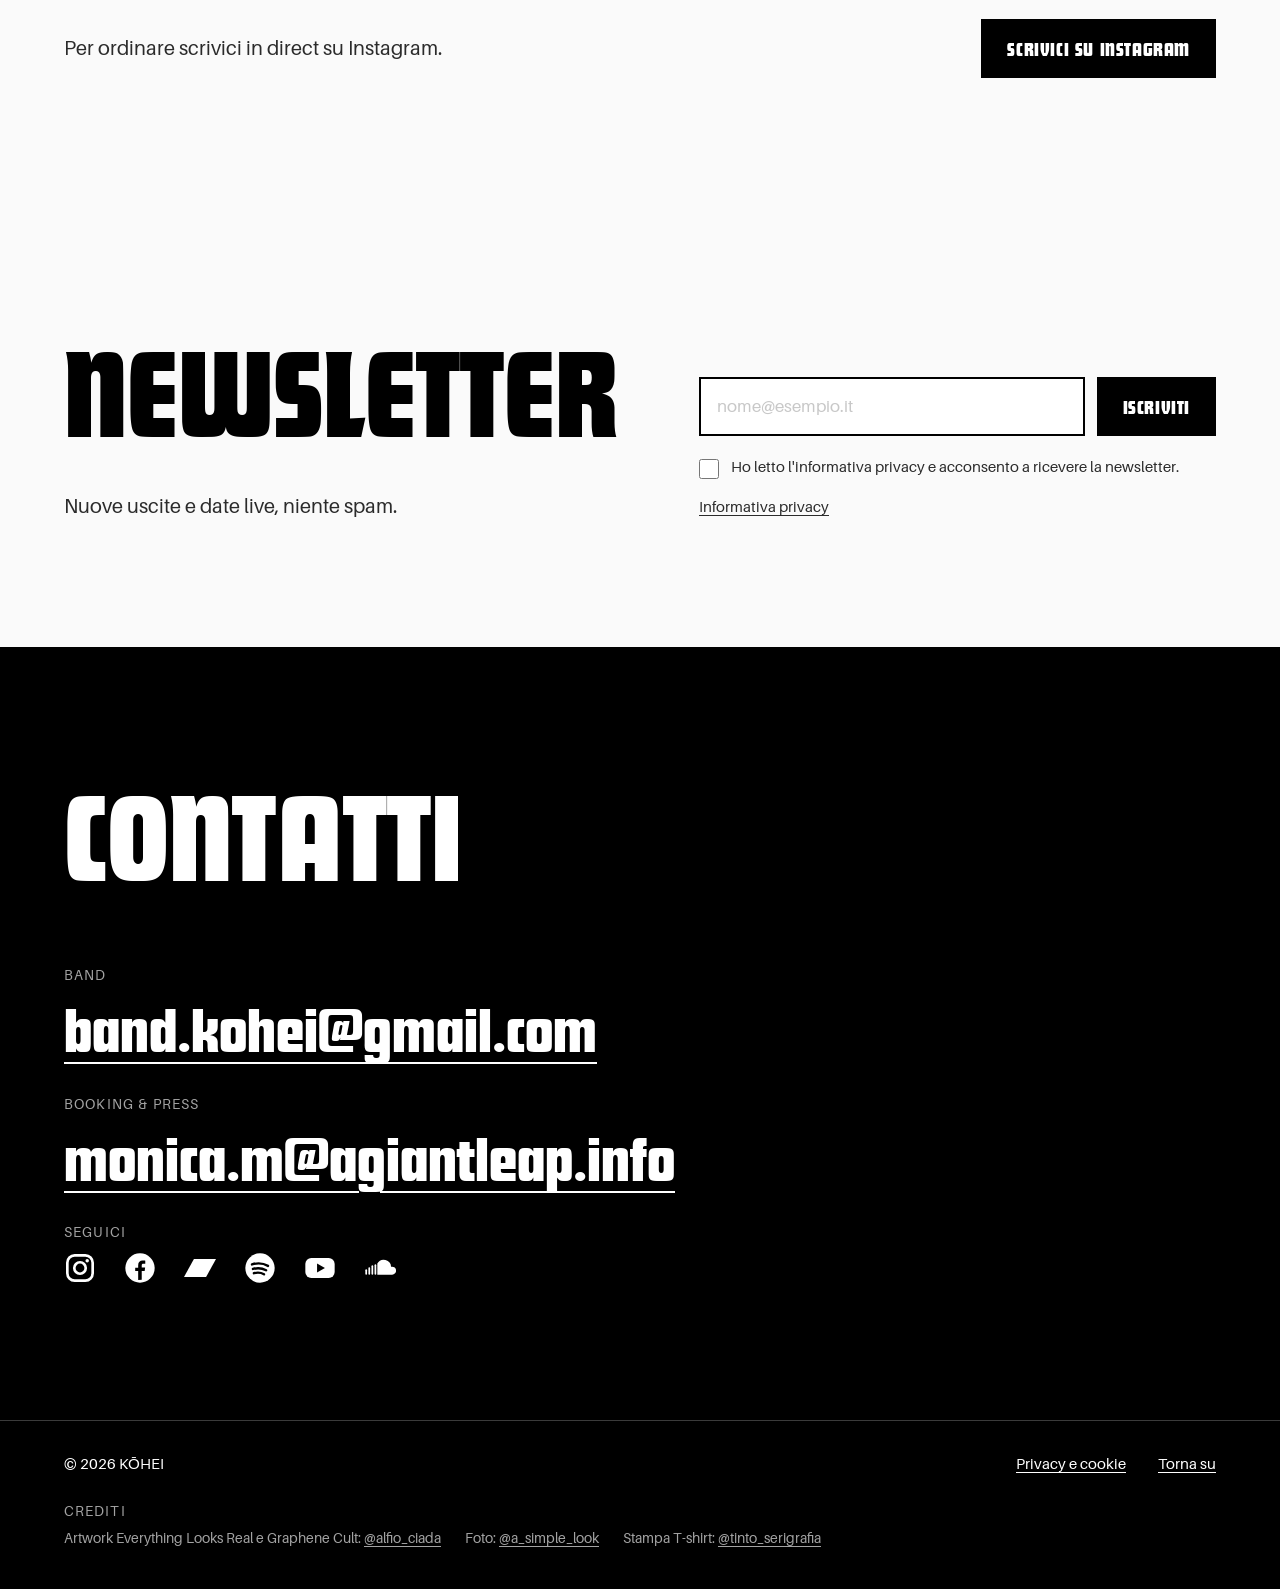
==== commit e5bdb6c5: "Newsletter: titolo allineato al campo email, testo allineato al link privacy Co-Authored-By: Claude " ====
--- a/index.html
+++ b/index.html
@@ -207,10 +207,8 @@
     <!-- ============ NEWSLETTER (Brevo) ============ -->
     <section class="section section--paper" id="newsletter" aria-labelledby="news-title">
       <div class="container newsletter">
-        <div>
-          <h2 class="section-title" id="news-title" data-i18n="news.title">Newsletter</h2>
-          <p data-i18n="news.text"></p>
-        </div>
+        <h2 class="section-title newsletter__title" id="news-title" data-i18n="news.title">Newsletter</h2>
+        <p class="newsletter__text" data-i18n="news.text"></p>
         <!-- Il form invia i dati a Brevo solo al clic su "Iscriviti" (js/main.js).
              Nessuno script né iframe Brevo viene caricato sul sito.
              Campi del modulo Brevo: EMAIL, email_address_check (anti-spam), locale. -->
@@ -222,16 +220,18 @@
                    inputmode="email" spellcheck="false">
             <button class="btn btn--solid" type="submit" data-i18n="news.submit">Iscriviti</button>
           </div>
-          <label class="check">
-            <input type="checkbox" id="news-consent" required>
-            <span data-i18n="news.consent"></span>
-          </label>
-          <a class="text-link" href="privacy.html#newsletter" data-privacy-link data-i18n="news.privacy">Informativa privacy</a>
+          <div class="news-form__meta">
+            <label class="check">
+              <input type="checkbox" id="news-consent" required>
+              <span data-i18n="news.consent"></span>
+            </label>
+            <a class="text-link" href="privacy.html#newsletter" data-privacy-link data-i18n="news.privacy">Informativa privacy</a>
+          </div>
           <!-- honeypot anti-spam di Brevo: deve restare vuoto -->
           <input type="text" name="email_address_check" value="" tabindex="-1" autocomplete="off" class="visually-hidden" aria-hidden="true">
           <input type="hidden" name="locale" value="it">
-          <p class="form-msg" id="news-msg" role="status" aria-live="polite"></p>
         </form>
+        <p class="form-msg newsletter__msg" id="news-msg" role="status" aria-live="polite"></p>
       </div>
     </section>
 
--- a/css/style.css
+++ b/css/style.css
@@ -384,10 +384,23 @@
 .merch__store p { font-size: 1.25rem; margin: 0; }
 
 /* ---------- Newsletter ---------- */
-.newsletter { display: grid; gap: 2rem; }
-.newsletter p { font-size: 1.25rem; margin: 0; }
-@media (min-width: 900px) { .newsletter { grid-template-columns: 1fr 1fr; align-items: end; gap: 5rem; } }
+/* Mobile: tutto in colonna. Desktop: griglia 2×2 —
+   riga 1: titolo | campo email (bordi inferiori allineati)
+   riga 2: testo  | consenso + link privacy (bordi inferiori allineati) */
+.newsletter { display: grid; gap: 1.25rem; }
+.newsletter__title { margin-bottom: 0; }
+.newsletter__text { font-size: 1.25rem; margin: 0 0 .75rem; }
 .news-form { display: grid; gap: 1rem; }
+.news-form__meta { display: grid; gap: 1rem; }
+@media (min-width: 900px) {
+  .newsletter { grid-template-columns: 1fr 1fr; grid-template-rows: auto auto; column-gap: 5rem; row-gap: 1.25rem; }
+  .newsletter__title { grid-column: 1; grid-row: 1; align-self: end; line-height: .8; }
+  .newsletter__text { grid-column: 1; grid-row: 2; align-self: end; margin: 0; line-height: 1.2; }
+  .news-form { grid-column: 2; grid-row: 1 / span 2; grid-template-rows: subgrid; row-gap: 1.25rem; }
+  .news-form__row { grid-row: 1; align-self: end; }
+  .news-form__meta { grid-row: 2; align-self: end; }
+  .newsletter__msg { grid-column: 2; }
+}
 .news-form input[type="email"]::placeholder { color: #C8C8C8; opacity: 1; }
 .news-form__row { display: flex; flex-direction: column; gap: .75rem; }
 @media (min-width: 500px) { .news-form__row { flex-direction: row; } }
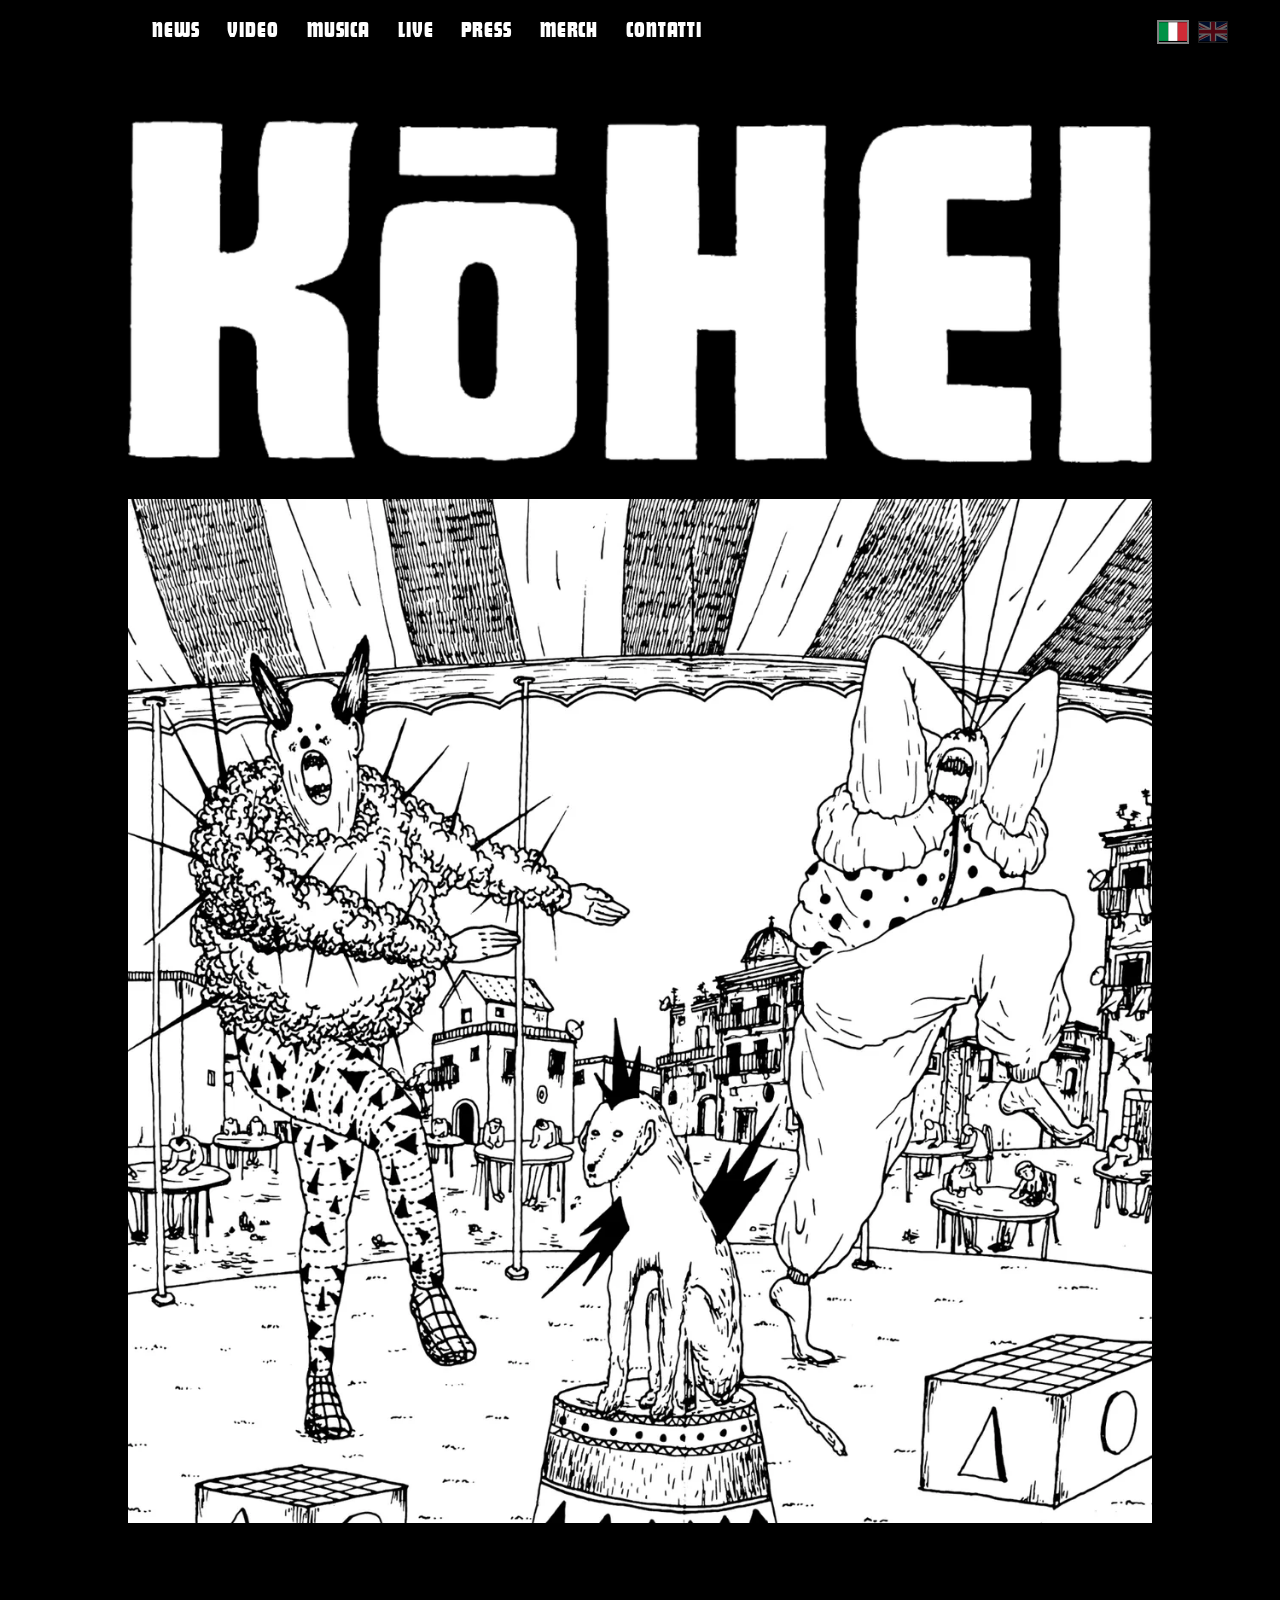
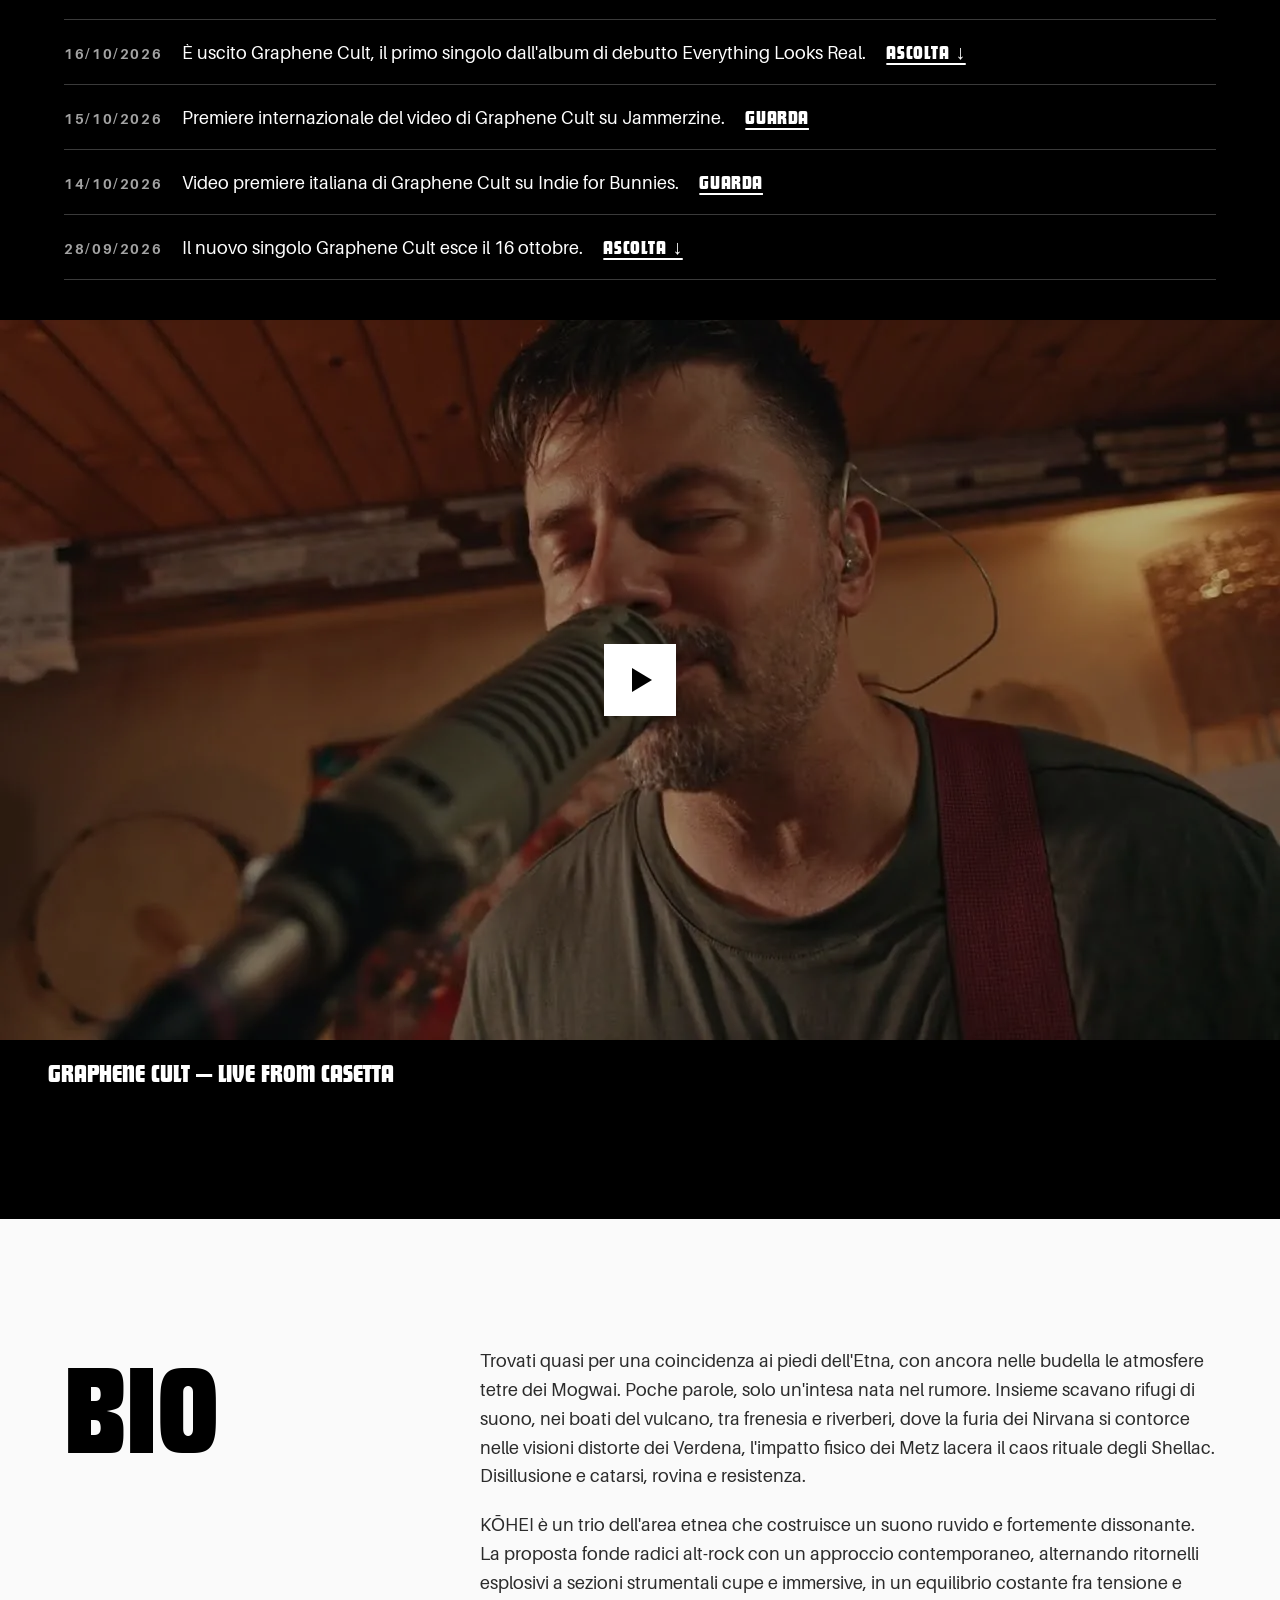
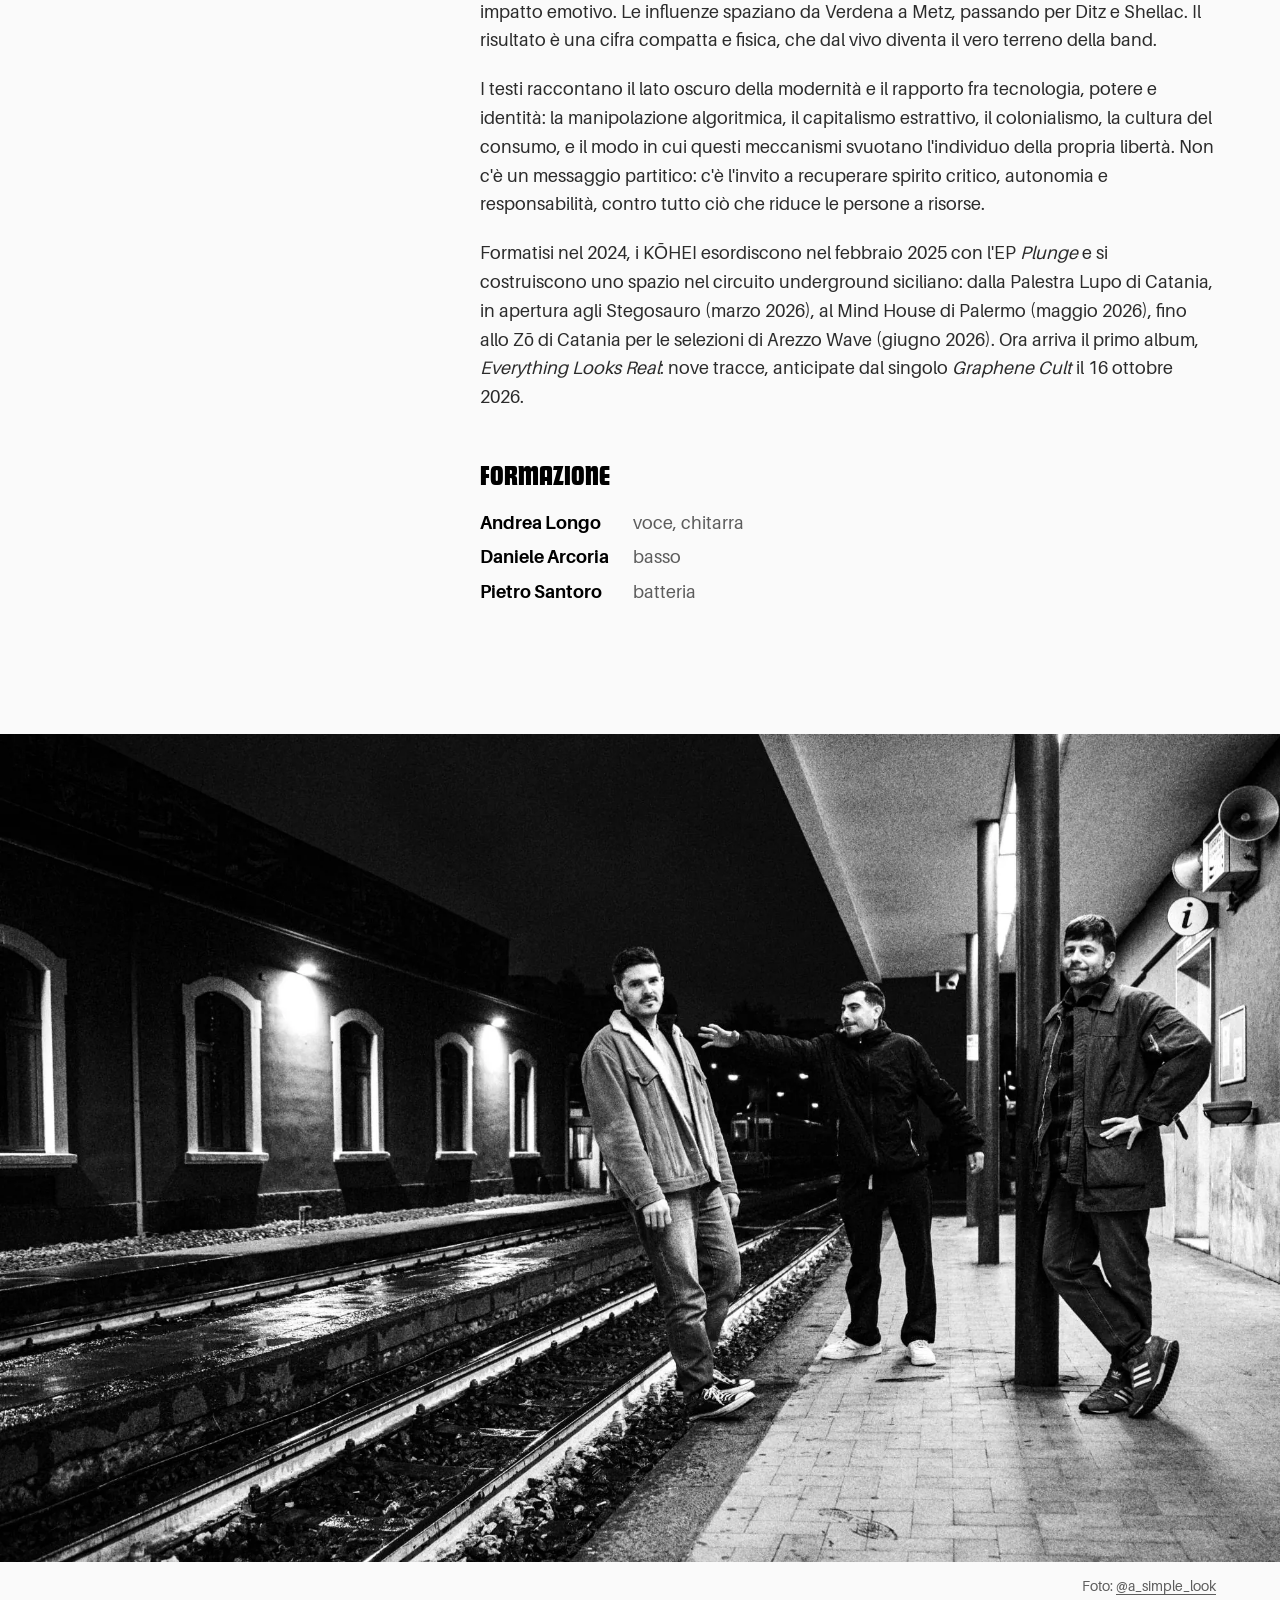
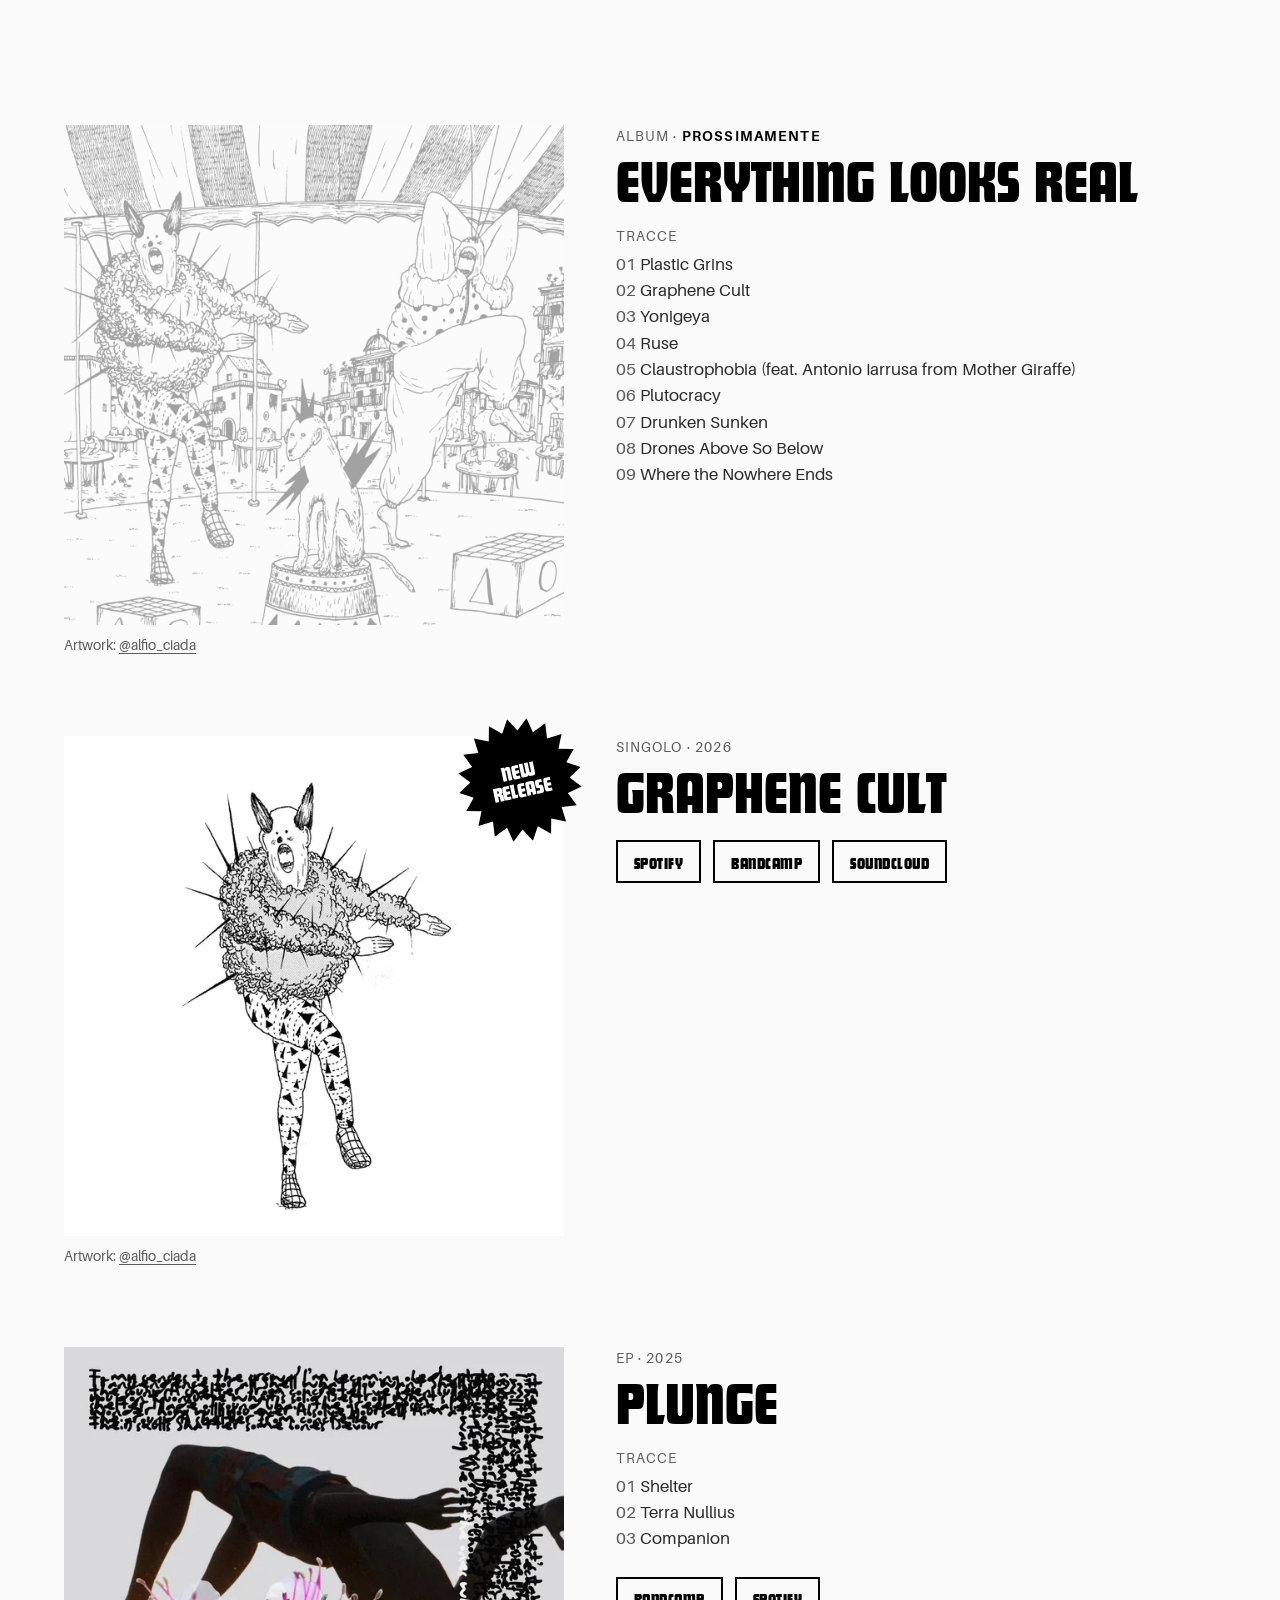
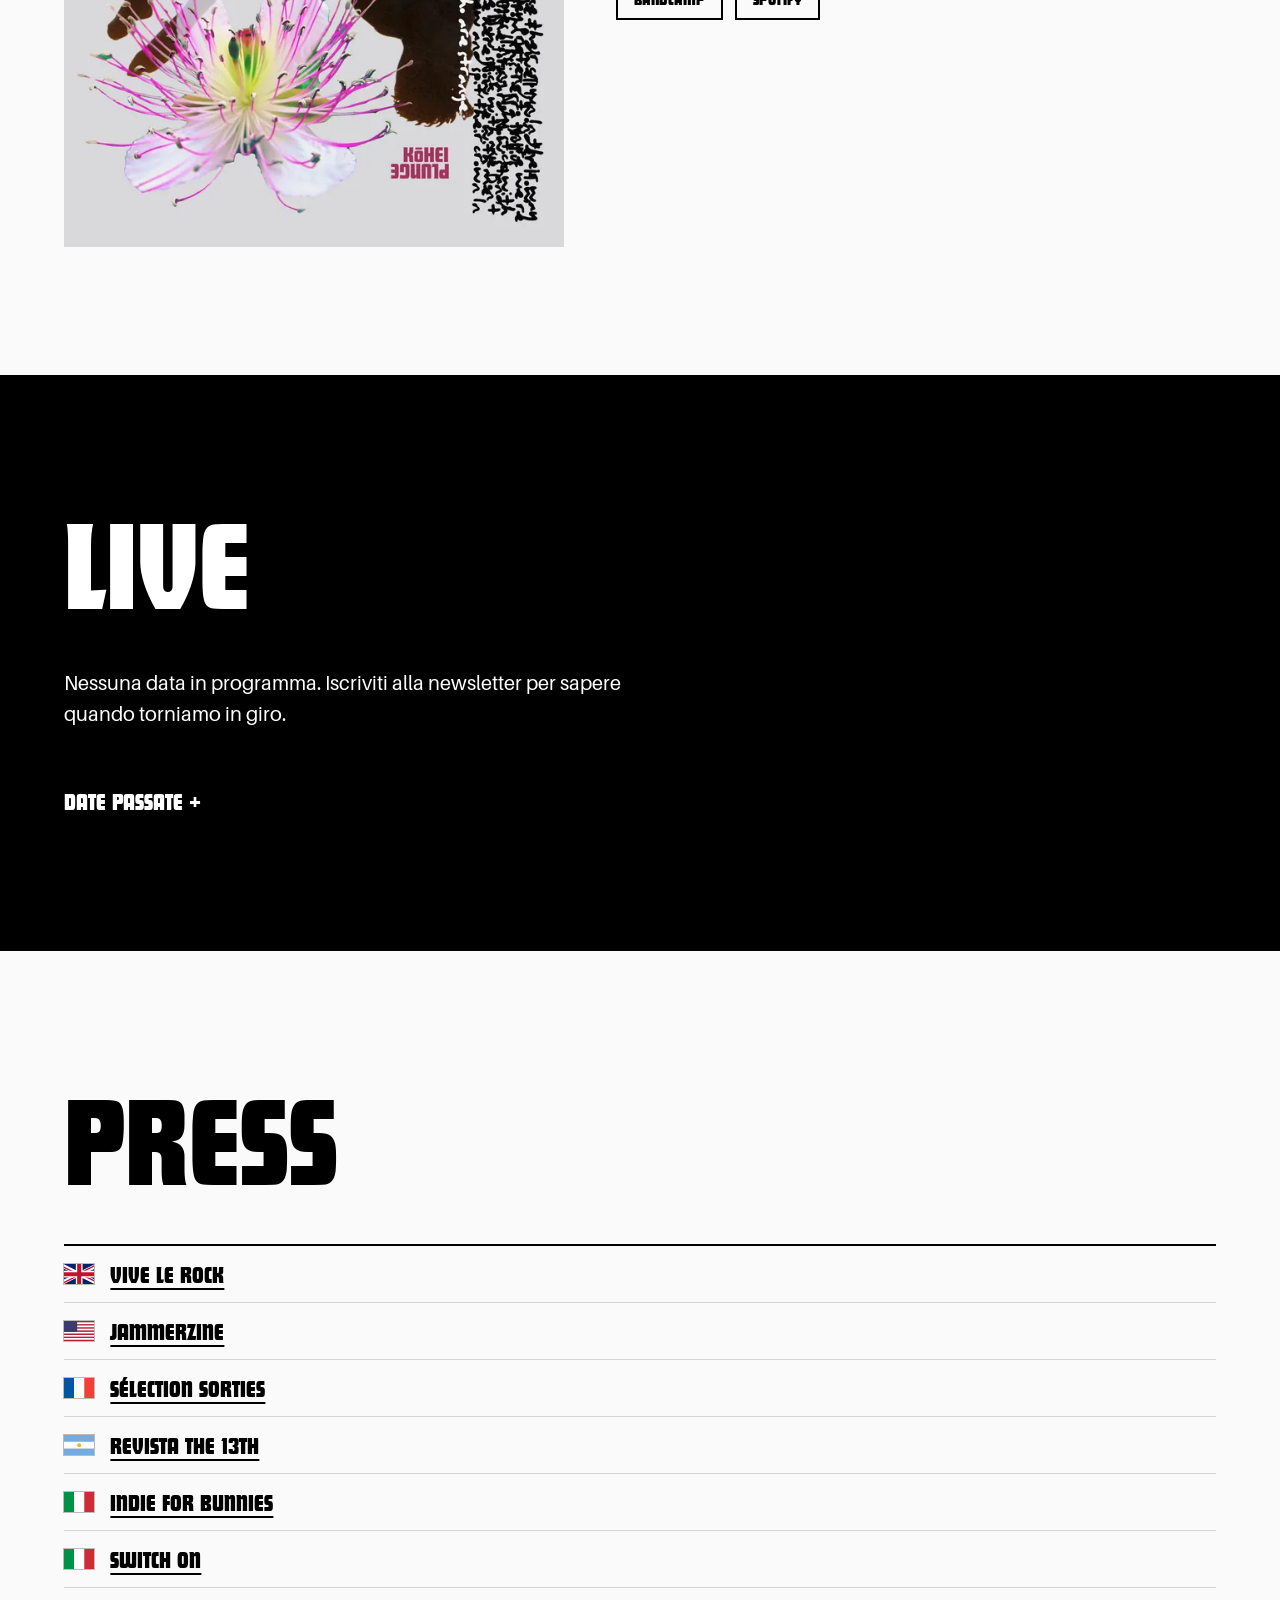
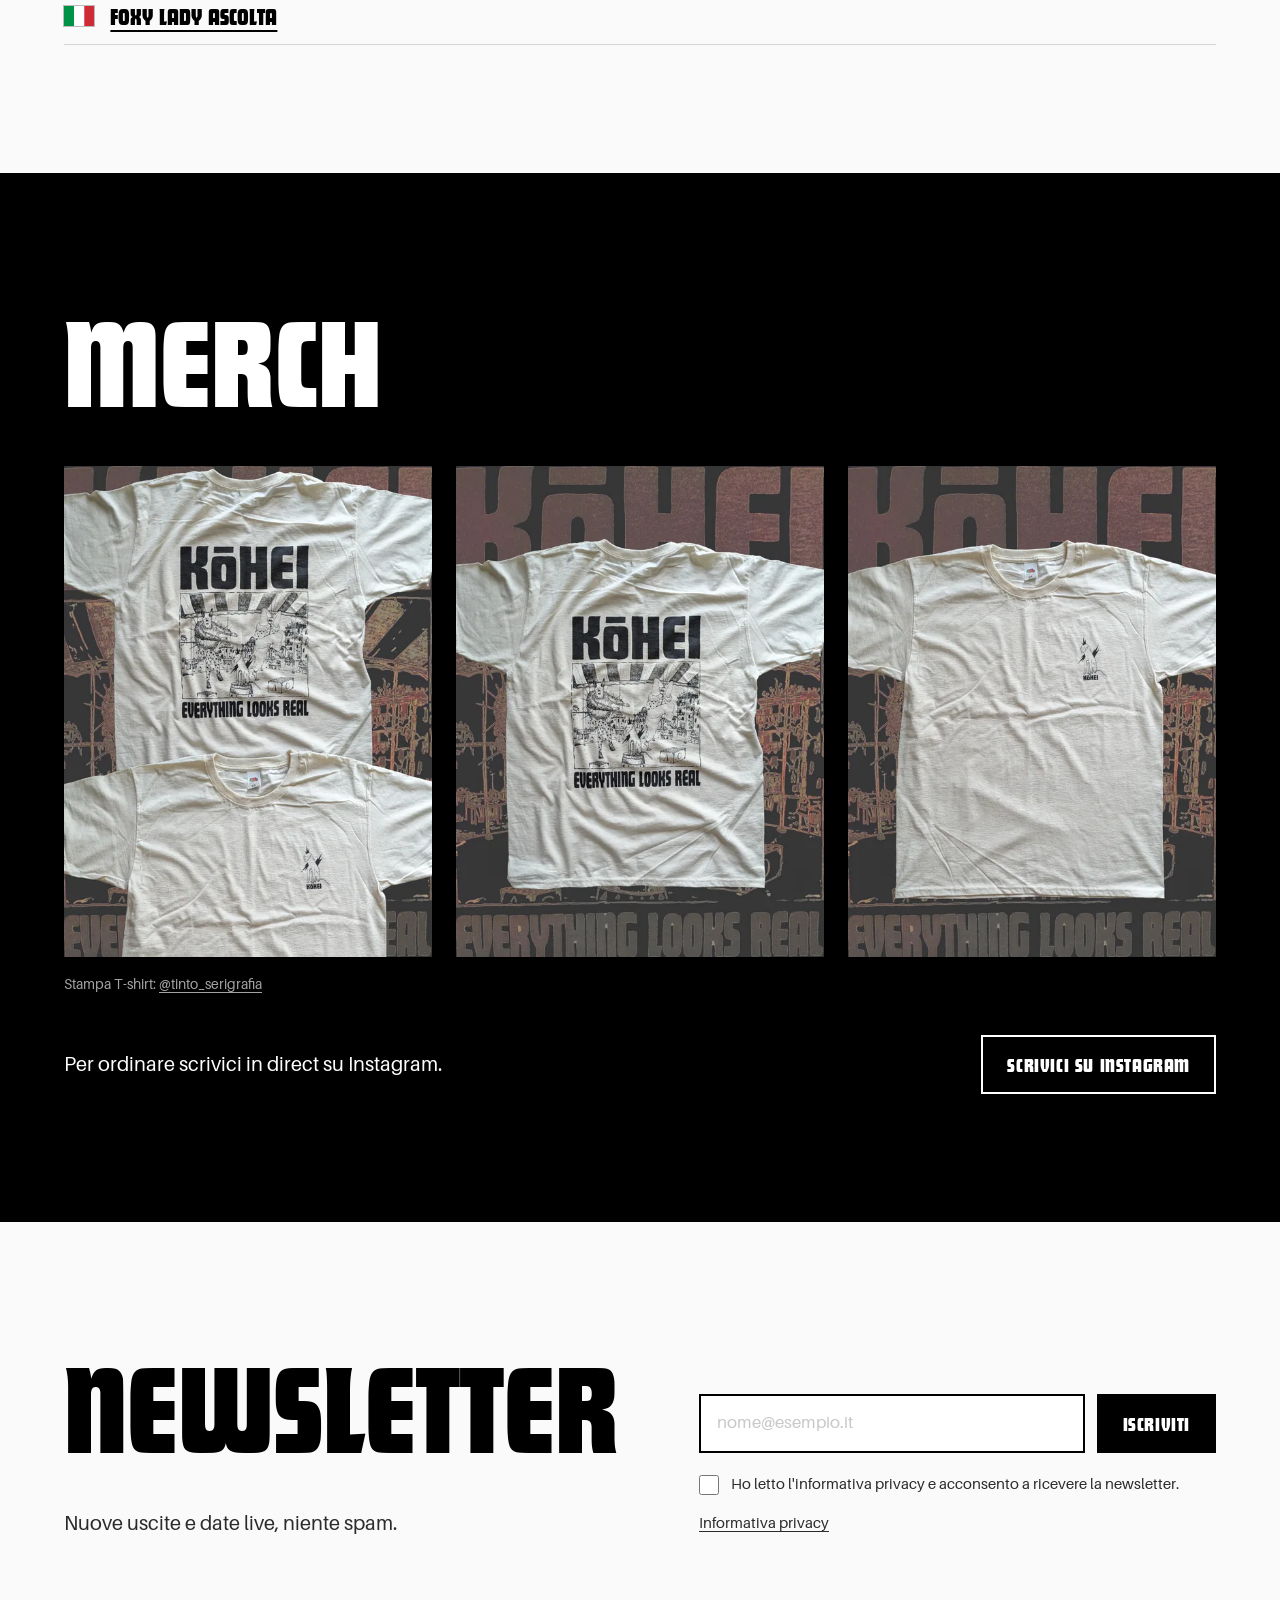
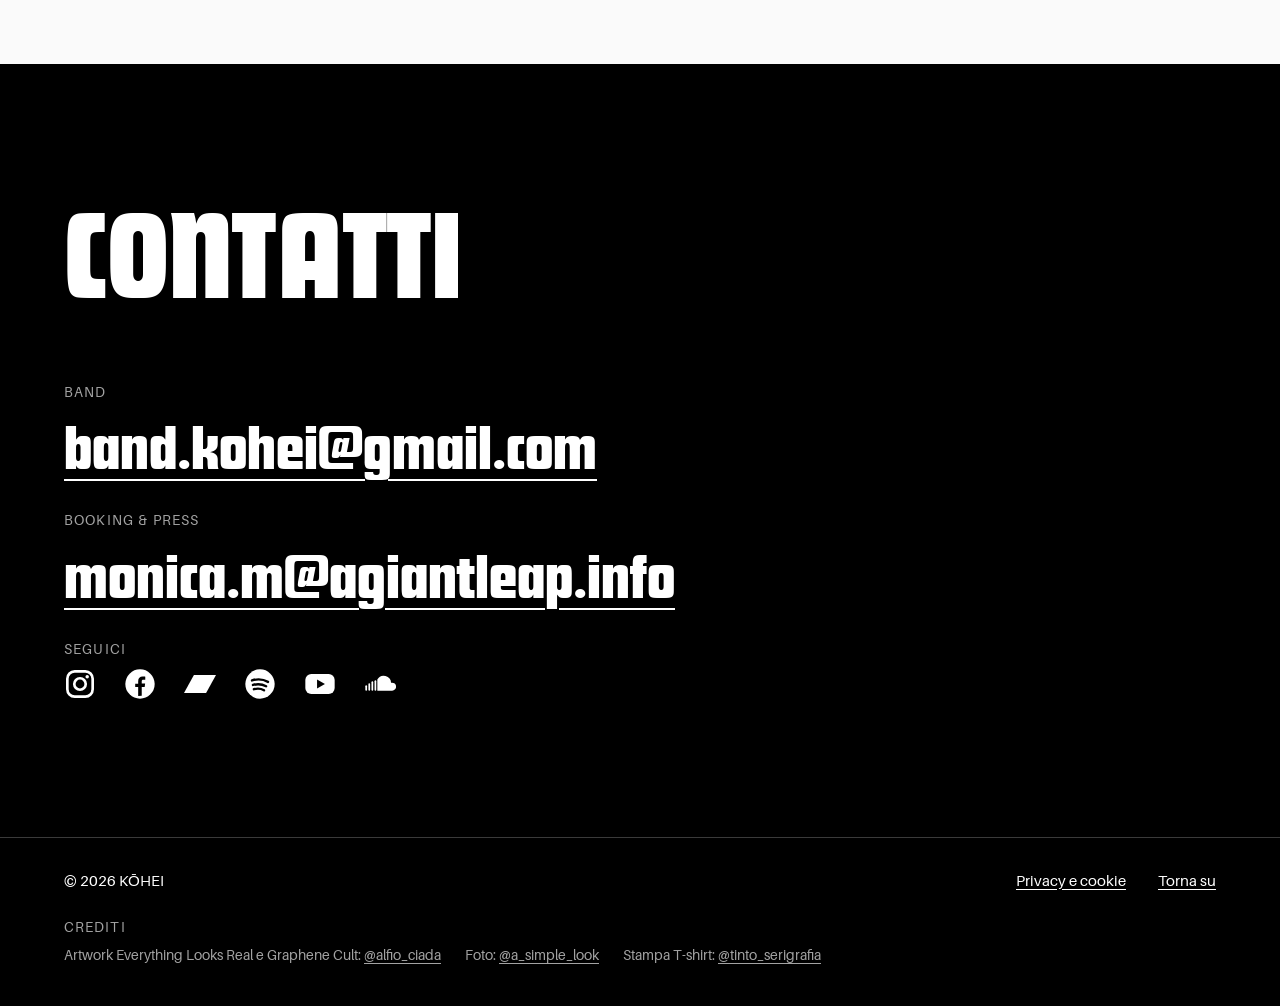
==== commit 83118bbf: "Sezione Press: testate con bandierina del paese; Merch su fondo nero Co-Authored-By: Claude Opus 5.5" ====
--- a/index.html
+++ b/index.html
@@ -84,6 +84,7 @@
         <li><a href="#video" data-i18n="nav.video">Video</a></li>
         <li><a href="#musica" data-i18n="nav.music">Musica</a></li>
         <li><a href="#live" data-i18n="nav.live">Live</a></li>
+        <li><a href="#press" data-i18n="nav.press">Press</a></li>
         <li><a href="#merch" data-i18n="nav.merch">Merch</a></li>
         <li><a href="#contatti" data-i18n="nav.contact">Contatti</a></li>
       </ul>
@@ -190,8 +191,17 @@
       </div>
     </section>
 
+    <!-- ============ PRESS ============ -->
+    <!-- Contenuti da js/content.js (press): una riga per articolo con la bandiera del paese -->
+    <section class="section section--paper" id="press" aria-labelledby="press-title">
+      <div class="container">
+        <h2 class="section-title" id="press-title" data-i18n="press.title">Press</h2>
+        <div class="press-list" id="press-groups"></div>
+      </div>
+    </section>
+
     <!-- ============ MERCH ============ -->
-    <section class="section section--paper" id="merch" aria-labelledby="merch-title">
+    <section class="section section--black" id="merch" aria-labelledby="merch-title">
       <div class="container">
         <h2 class="section-title" id="merch-title" data-i18n="merch.title">Merch</h2>
         <ul class="merch-gallery" id="merch-gallery"></ul>
@@ -199,7 +209,7 @@
         <!-- testo e bottone compaiono solo se in content.js c'è il link allo store -->
         <div class="merch__store" id="merch-store" hidden>
           <p data-i18n="merch.text"></p>
-          <a class="btn btn--solid" id="merch-link" href="#"></a>
+          <a class="btn btn--invert" id="merch-link" href="#"></a>
         </div>
       </div>
     </section>
--- a/css/style.css
+++ b/css/style.css
@@ -360,7 +360,58 @@
 .videos--full .video__frame { width: 100%; max-height: 100svh; background: #1a1a1a; }
 .videos--full .video__title { color: var(--white); padding: 0 var(--gutter); }
 .video-section .small-print { color: var(--muted-dark); }
+/* bottoni delle premiere sovrapposti all'anteprima */
+.video__overlay {
+  position: absolute; inset: 0;
+  display: flex; flex-wrap: wrap; align-items: center; justify-content: center;
+  gap: .75rem 1.25rem; padding: 1rem;
+  background: rgba(0,0,0,.35);
+}
+.video__btn {
+  display: inline-flex; flex-direction: column; align-items: center; gap: .15rem;
+  min-width: 14rem; padding: .85rem 1.5rem;
+  background: var(--white); color: var(--black); border: 2px solid var(--white);
+  text-decoration: none; text-align: center;
+  transition: background-color .15s, color .15s;
+}
+a.video__btn:hover { background: var(--black); color: var(--white); }
+.video__btn-label { font-size: .75rem; font-weight: 700; letter-spacing: .12em; text-transform: uppercase; }
+.video__btn-name { font-family: var(--font-display); font-size: clamp(1.4rem, 3.5vw, 2.2rem); line-height: 1; text-transform: uppercase; }
+.video__btn.is-disabled { background: rgba(0,0,0,.55); color: var(--white); cursor: default; }
+.video__btn-soon { font-size: .75rem; letter-spacing: .12em; text-transform: uppercase; opacity: .8; }
+@media (max-width: 599px) {
+  .video__overlay { flex-direction: column; gap: .5rem; padding: .5rem; }
+  .video__btn { min-width: 0; width: min(100%, 15rem); padding: .45rem 1rem; }
+  .video__btn-name { font-size: 1.25rem; }
+  .video__btn-label, .video__btn-soon { font-size: .65rem; }
+}
+
+/* video non ancora pubblico: anteprima + "Coming soon" e presave sotto */
+.video__still { width: 100%; height: 100%; object-fit: cover; }
+.video__soon {
+  display: flex; flex-wrap: wrap; align-items: center; justify-content: space-between;
+  gap: .75rem 1.5rem; padding: 1rem var(--gutter) 0;
+}
+.video__soon-label { margin: 0; font-family: var(--font-display); font-size: clamp(1.75rem, 5vw, 2.75rem); text-transform: uppercase; color: var(--white); line-height: 1; }
 .video__missing { position: absolute; inset: 0; display: grid; place-items: center; color: var(--white); padding: 1rem; text-align: center; }
+
+/* ---------- Press: una riga per articolo (stile delle news) ---------- */
+.press-list { display: grid; }
+.press-item {
+  margin: 0; padding: 1rem 0;
+  border-top: 1px solid var(--sketch);
+  display: flex; align-items: center; gap: 1rem;
+  font-size: 1.125rem;
+}
+.press-item:first-child { border-top: 2px solid var(--black); }
+.press-item:last-child { border-bottom: 1px solid var(--sketch); }
+.press-item__flag { display: block; line-height: 0; flex: none; }
+.press-item__flag .flag { width: 1.9rem; height: 1.27rem; display: block; box-shadow: 0 0 0 1px rgba(0,0,0,.25); }
+.press-item__link {
+  font-family: var(--font-display); font-size: 1.5rem; line-height: 1; text-transform: uppercase; color: var(--black);
+  text-decoration: underline; text-decoration-thickness: 2px; text-underline-offset: .2em;
+}
+.press-item__link:hover { text-decoration-thickness: 4px; }
 
 /* ---------- Merch: galleria di foto verticali ---------- */
 .merch-gallery {
@@ -381,7 +432,7 @@
   gap: 1rem 2rem;
 }
 .merch__store[hidden] { display: none; }
-.merch__store p { font-size: 1.25rem; margin: 0; }
+.merch__store p { font-size: 1.25rem; margin: 0; color: var(--white); }
 
 /* ---------- Newsletter ---------- */
 /* Mobile: tutto in colonna. Desktop: griglia 2×2 —
@@ -444,7 +495,23 @@
 .credit__link { color: inherit; text-underline-offset: .2em; }
 .credit__link:hover { color: var(--black); text-decoration-thickness: 2px; }
 .section--black .credit__link:hover, .site-footer .credit__link:hover { color: var(--white); }
-.release__figure { margin: 0; }
+.release__figure { margin: 0; position: relative; }
+/* bollino "New release": stella a punte nera come i fulmini/spine delle
+   illustrazioni dell'EPK, testo nel font dei titoli, leggermente ruotato */
+.release__badge {
+  position: absolute; top: -1.1rem; right: -1.1rem; z-index: 1;
+  width: clamp(5.5rem, 11vw, 7.75rem); aspect-ratio: 1;
+  display: grid; place-items: center;
+  background: var(--black); color: var(--white);
+  clip-path: polygon(50.0% 0.0%, 56.3% 10.5%, 65.5% 2.4%, 68.2% 14.4%, 79.4% 9.5%, 78.3% 21.7%, 90.5% 20.6%, 85.6% 31.8%, 97.6% 34.5%, 89.5% 43.7%, 100.0% 50.0%, 89.5% 56.3%, 97.6% 65.5%, 85.6% 68.2%, 90.5% 79.4%, 78.3% 78.3%, 79.4% 90.5%, 68.2% 85.6%, 65.5% 97.6%, 56.3% 89.5%, 50.0% 100.0%, 43.7% 89.5%, 34.5% 97.6%, 31.8% 85.6%, 20.6% 90.5%, 21.7% 78.3%, 9.5% 79.4%, 14.4% 68.2%, 2.4% 65.5%, 10.5% 56.3%, 0.0% 50.0%, 10.5% 43.7%, 2.4% 34.5%, 14.4% 31.8%, 9.5% 20.6%, 21.7% 21.7%, 20.6% 9.5%, 31.8% 14.4%, 34.5% 2.4%, 43.7% 10.5%);
+  transform: rotate(-12deg);
+  pointer-events: none;
+}
+.release__badge span {
+  font-family: var(--font-display); text-transform: uppercase; text-align: center;
+  font-size: clamp(.95rem, 1.9vw, 1.3rem); line-height: .9; width: 60%;
+}
+@media (max-width: 699px) { .release__badge { top: -.75rem; right: -.25rem; } }
 .band-photo__caption { padding-top: .25rem; }
 .band-photo__caption .credit { text-align: right; }
 .site-footer__credits { margin-top: 1.5rem; font-size: .85rem; color: var(--muted-dark); }
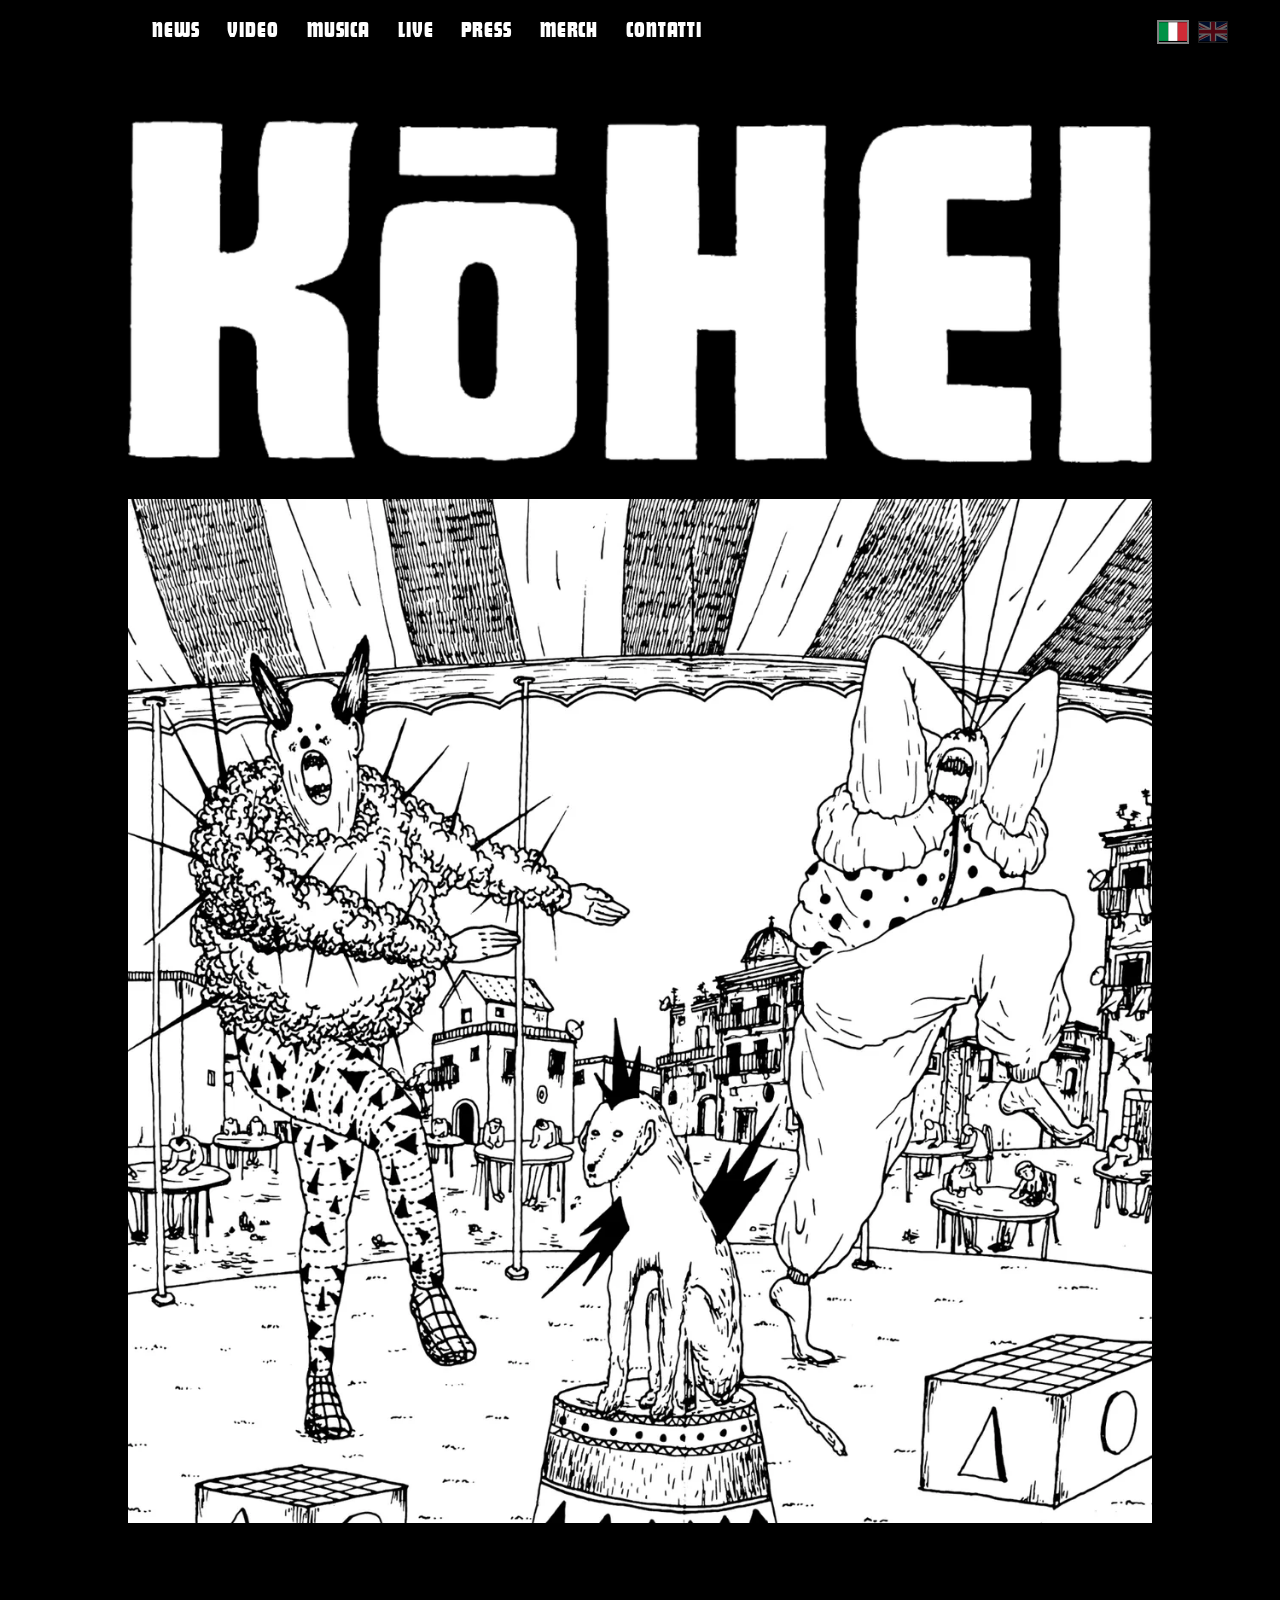
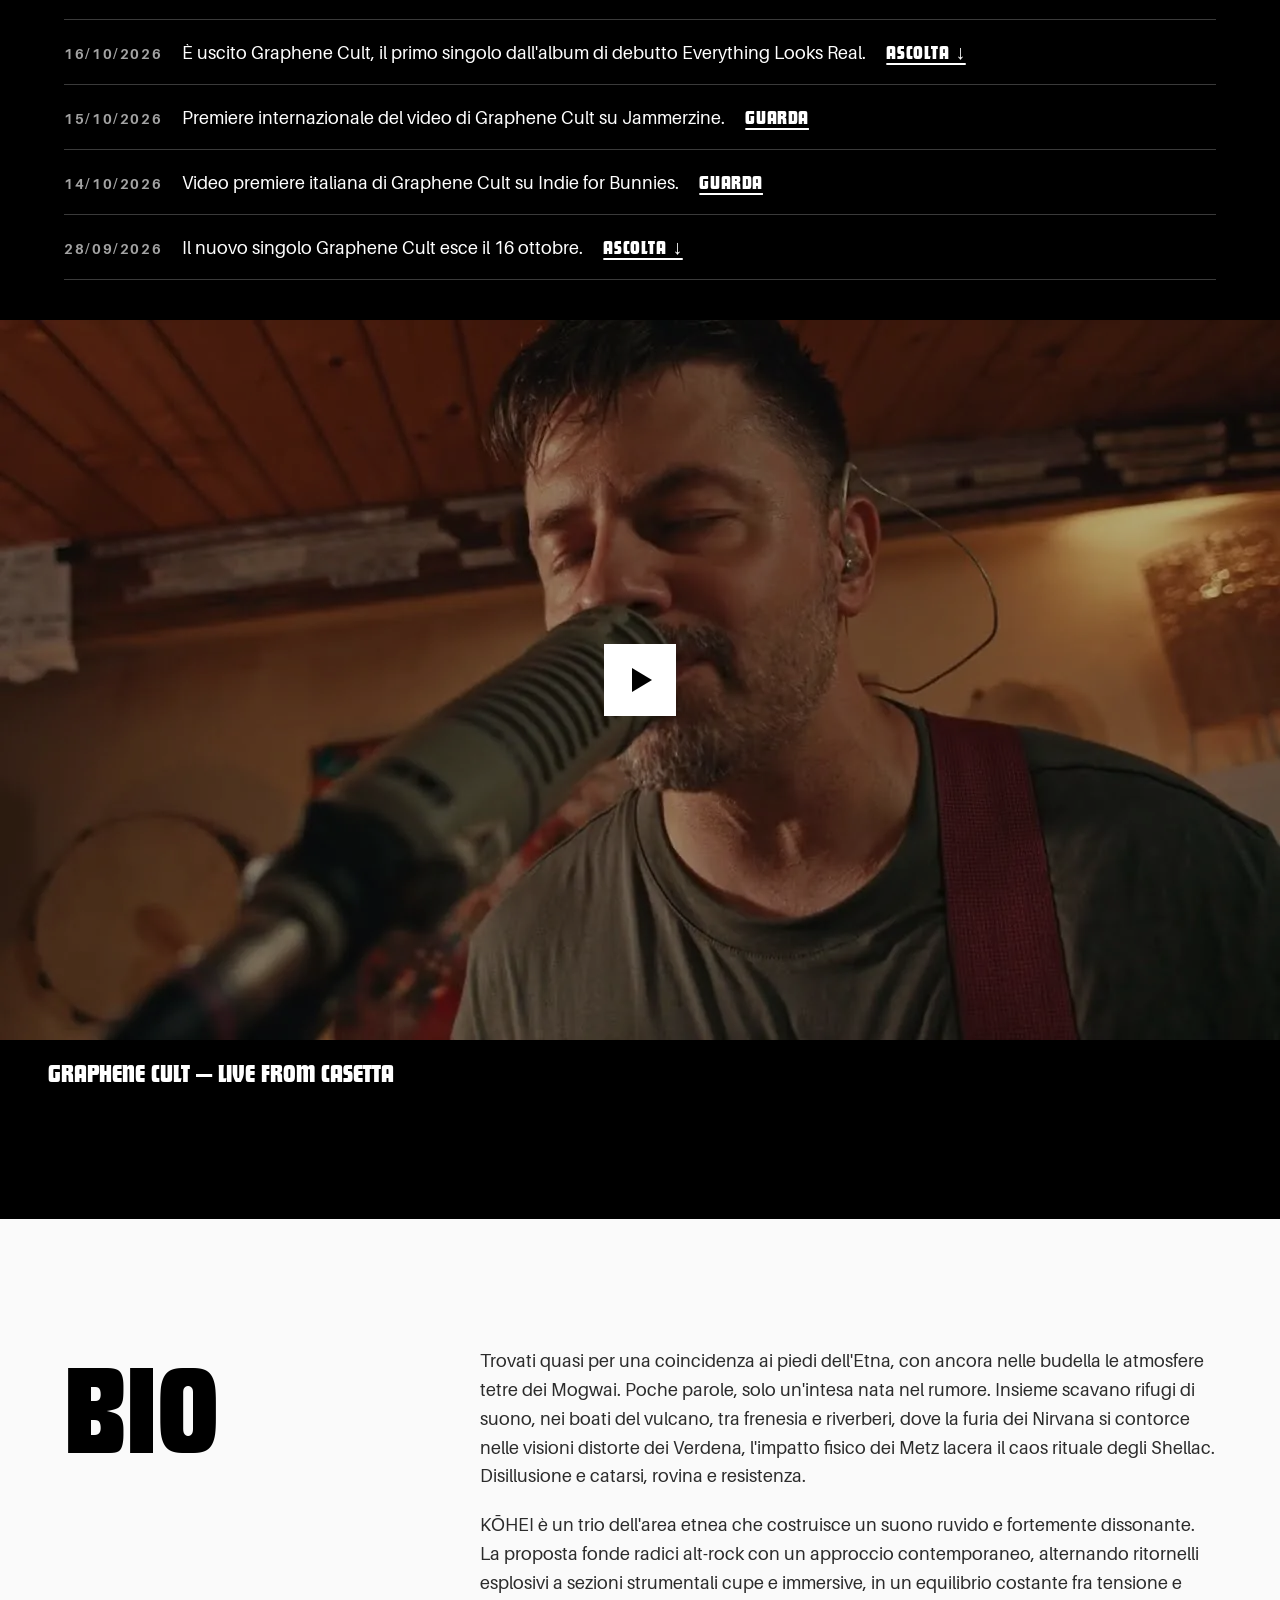
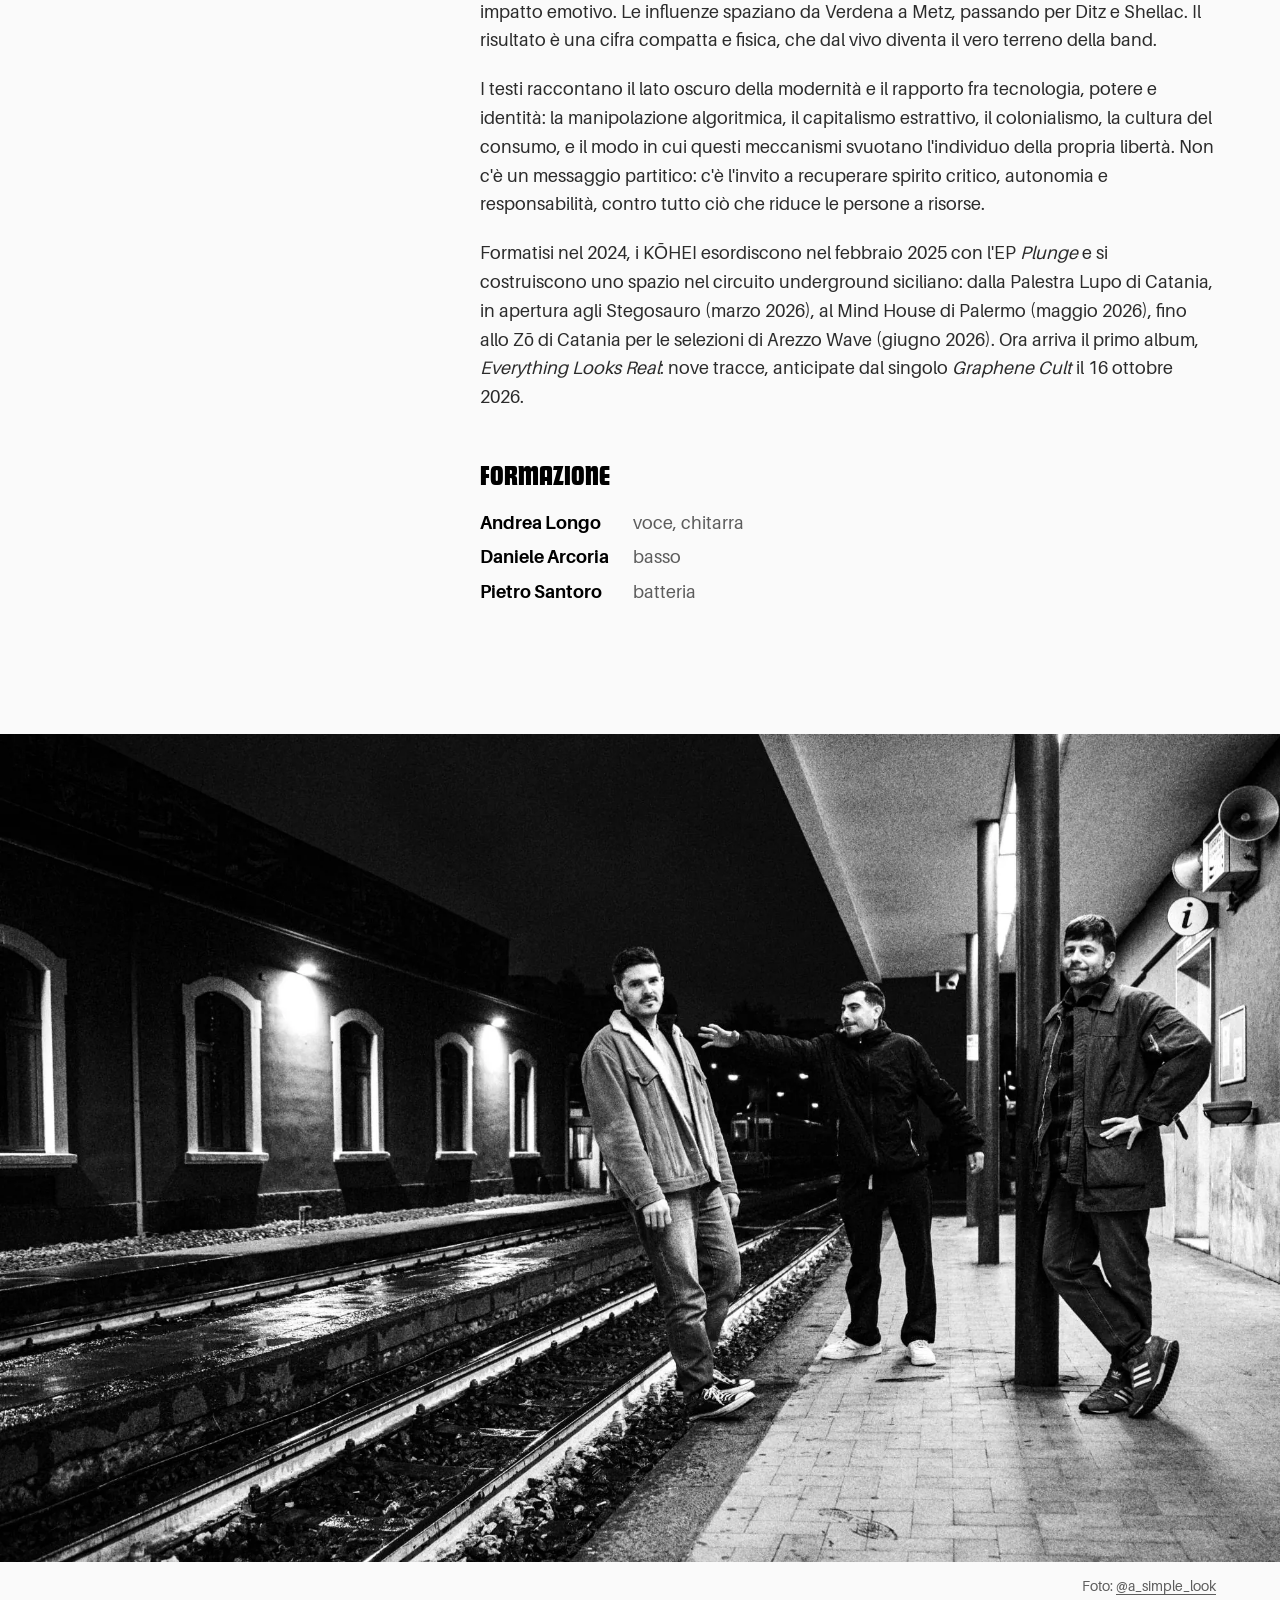
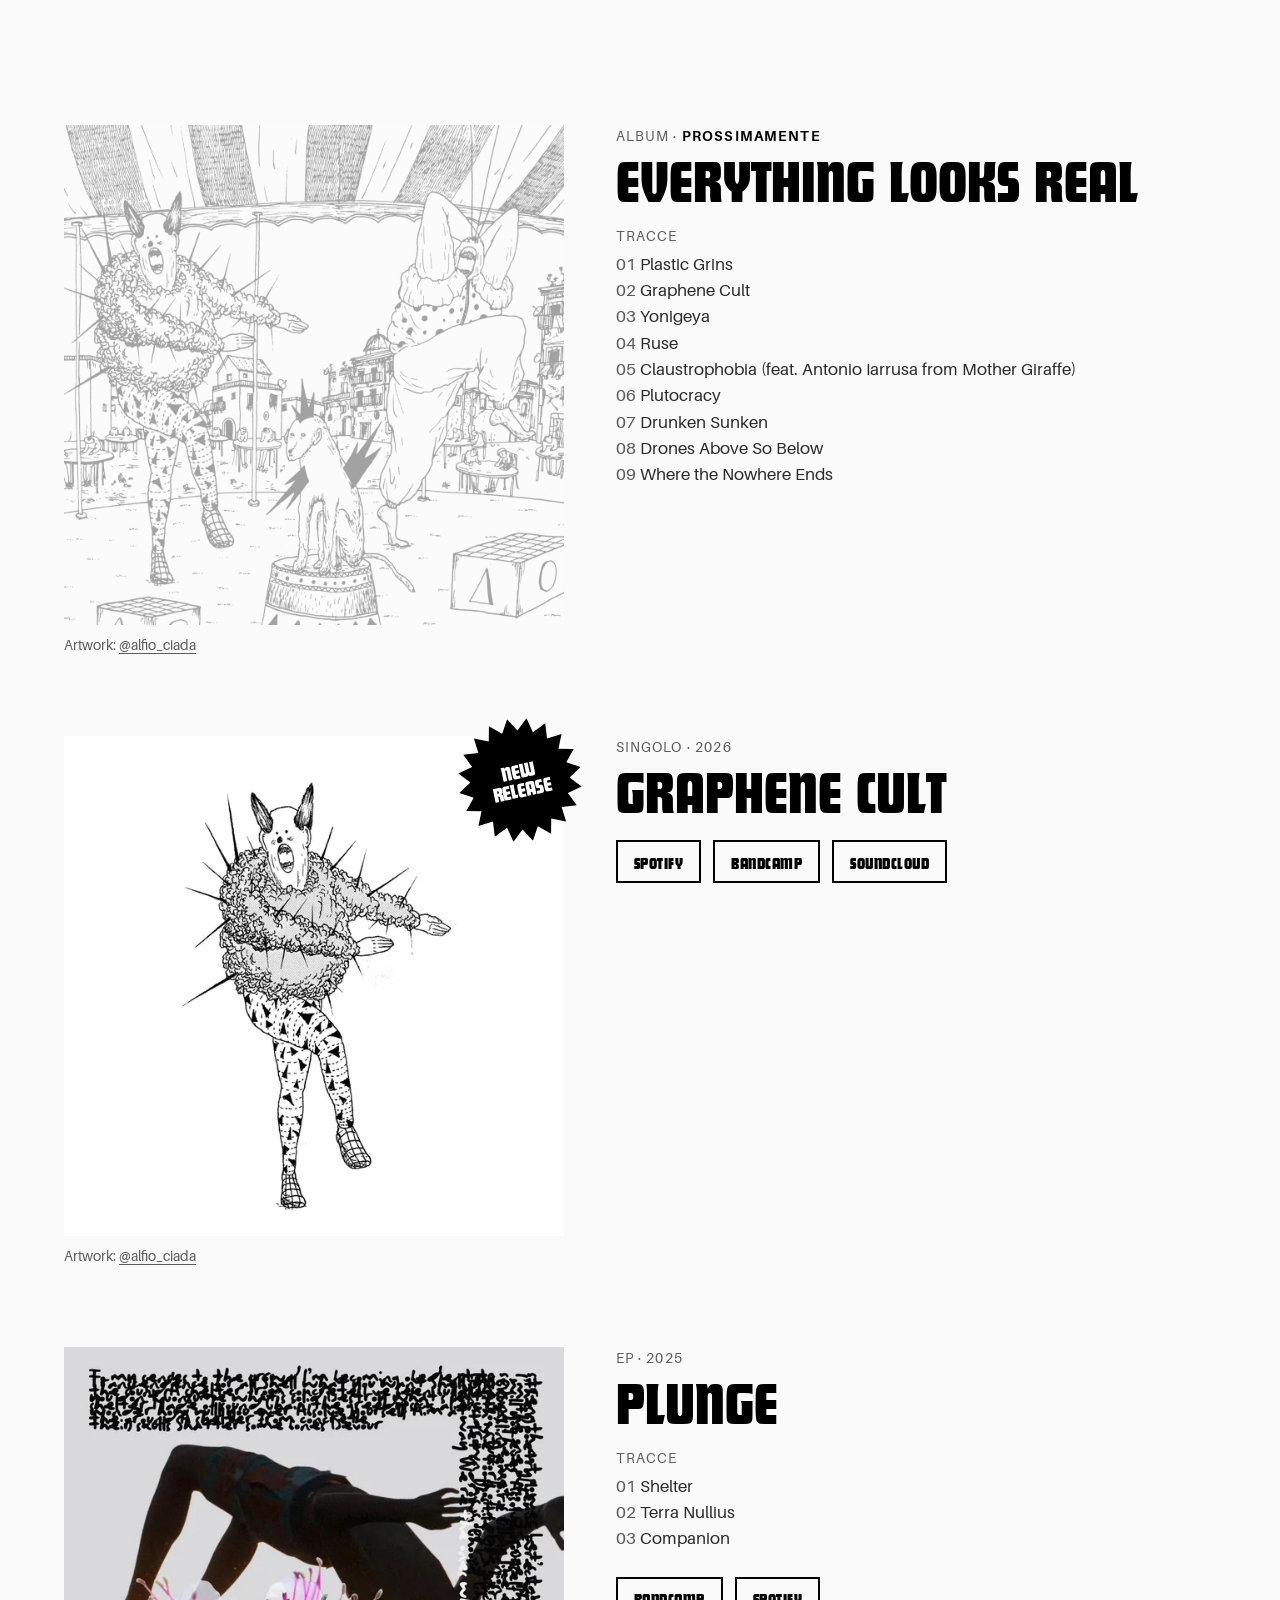
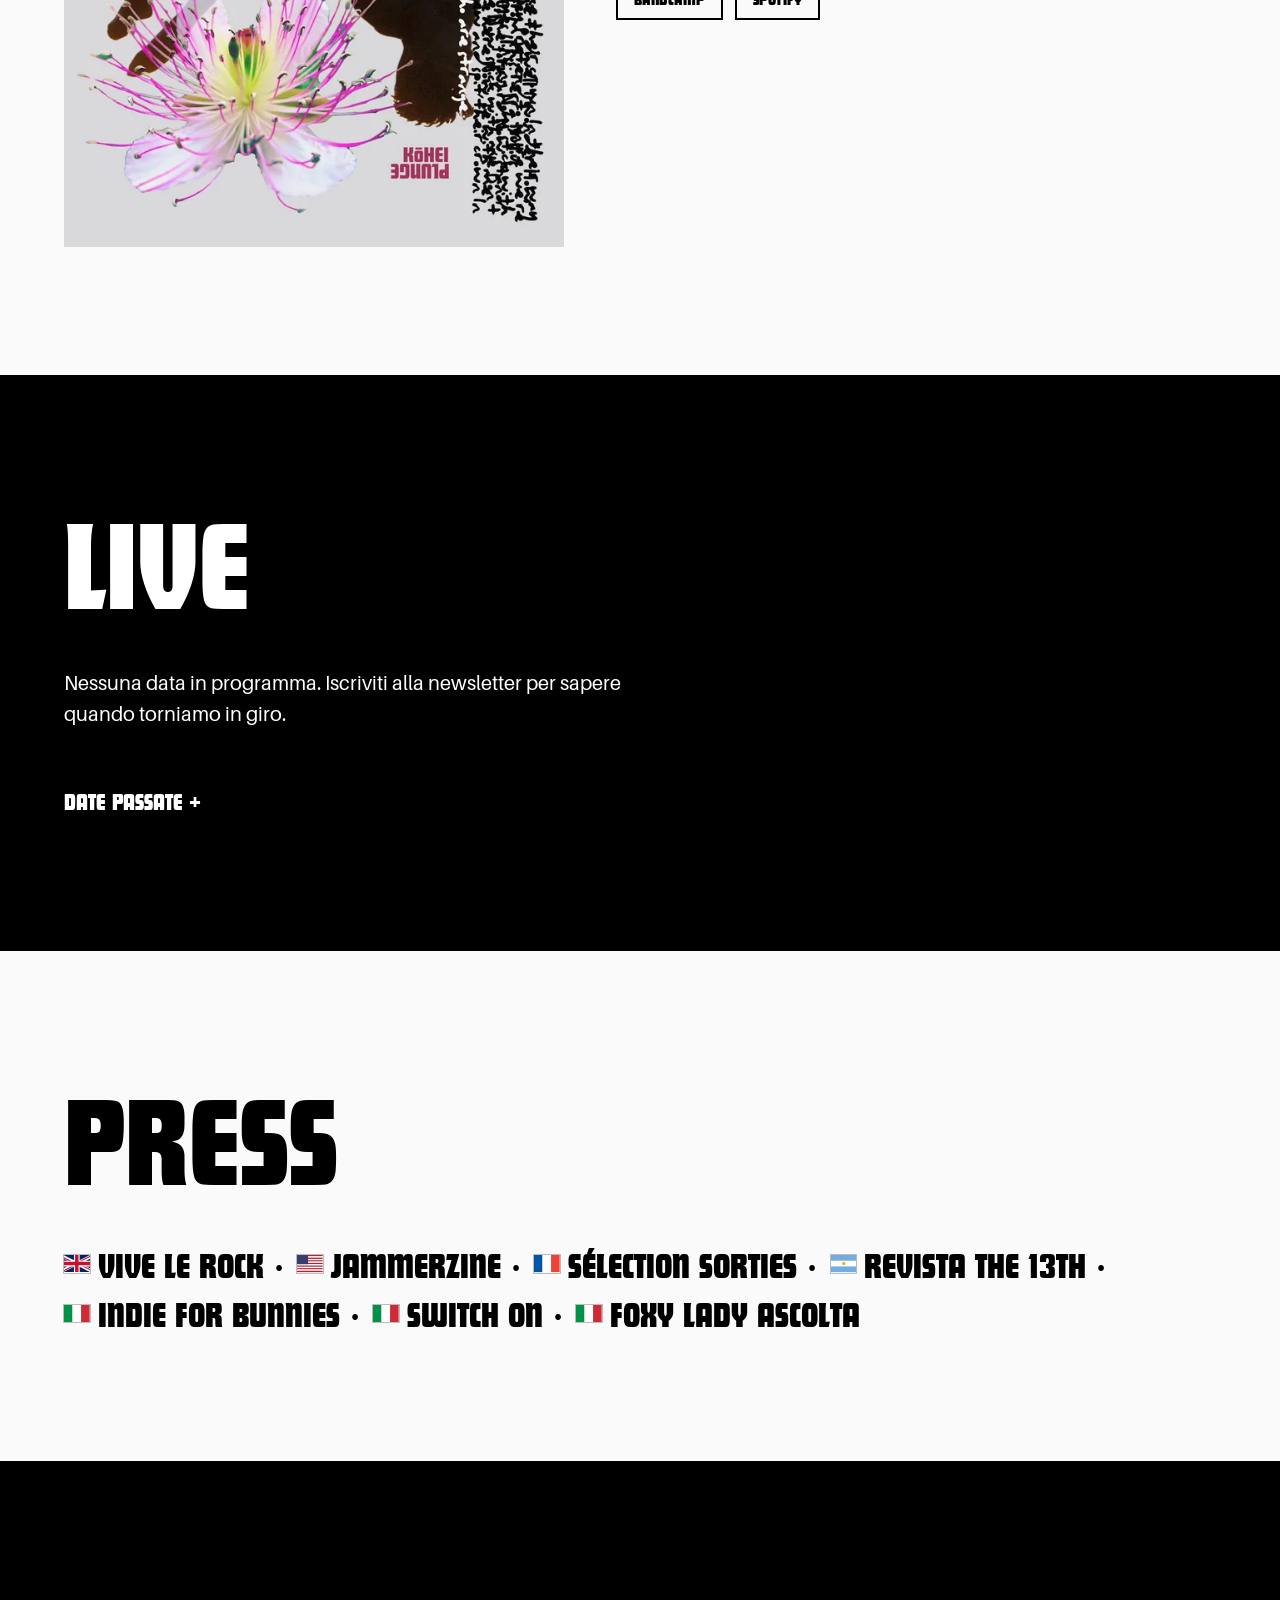
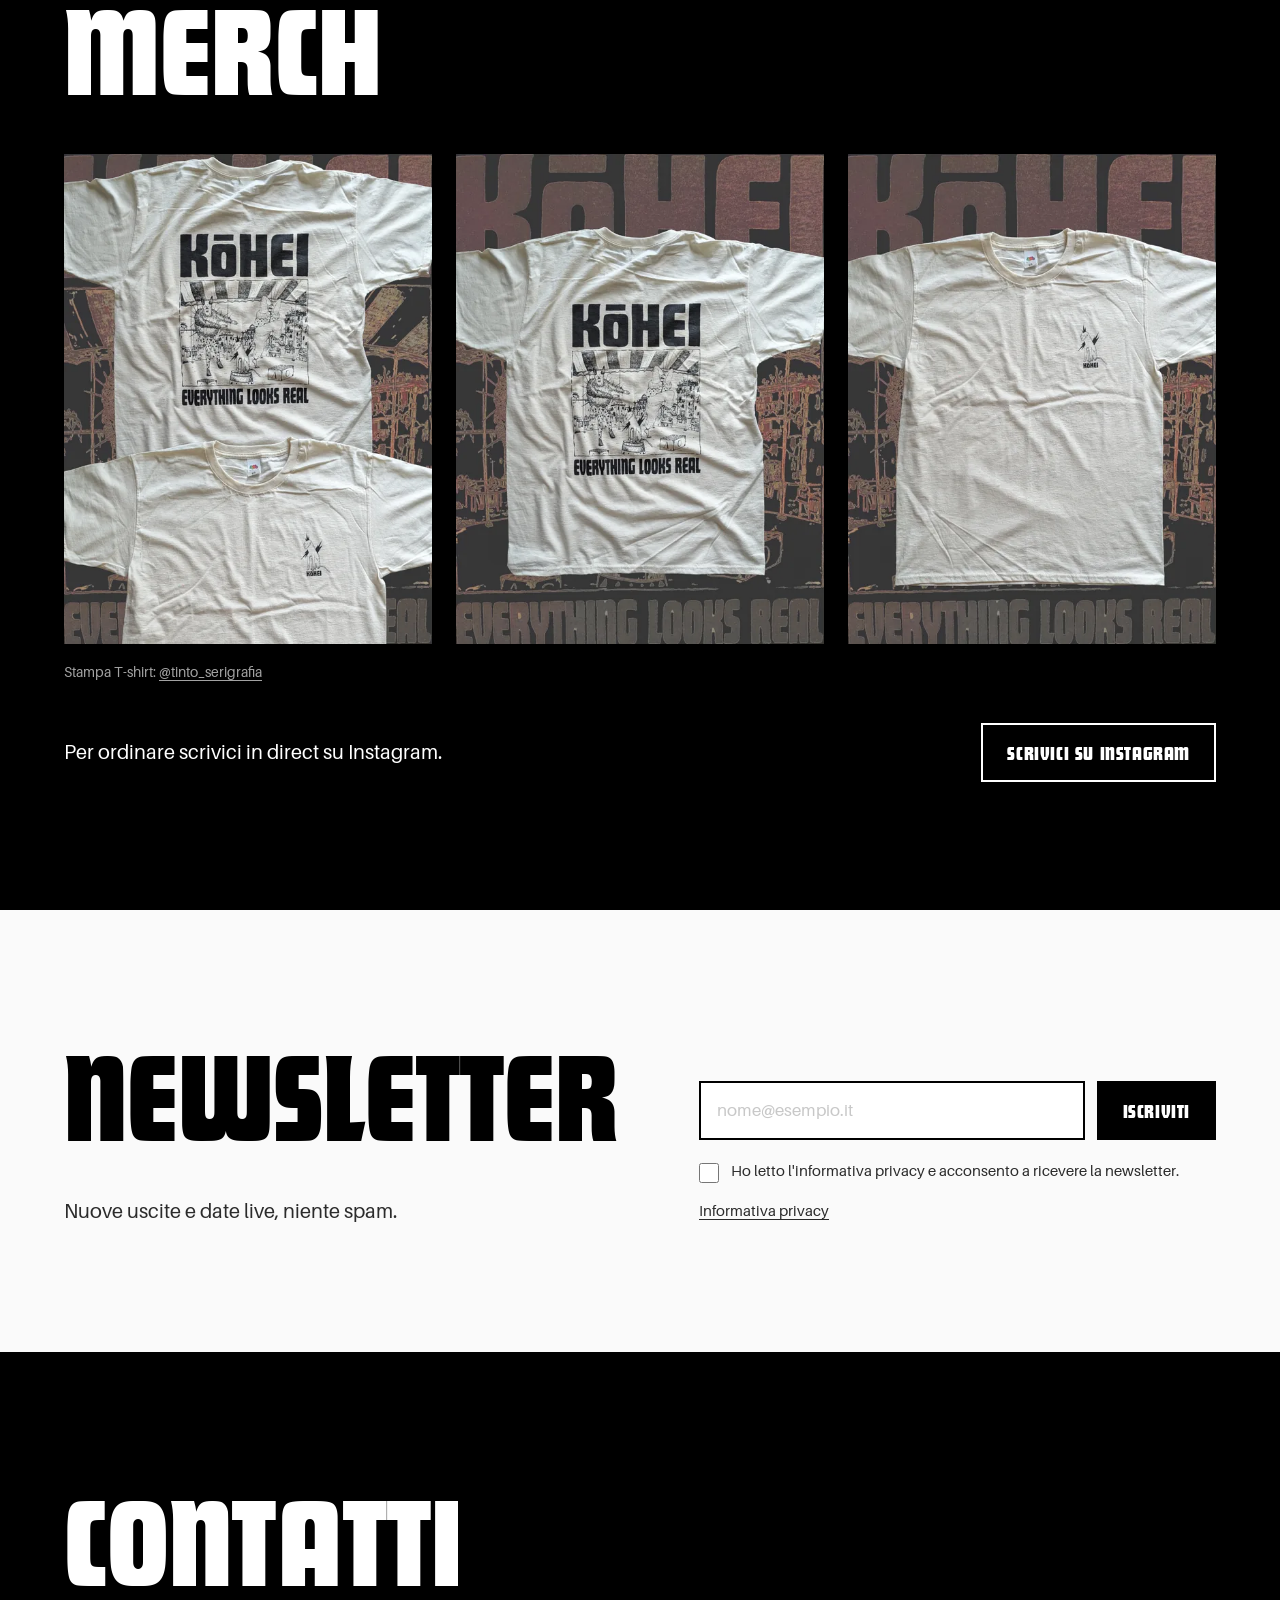
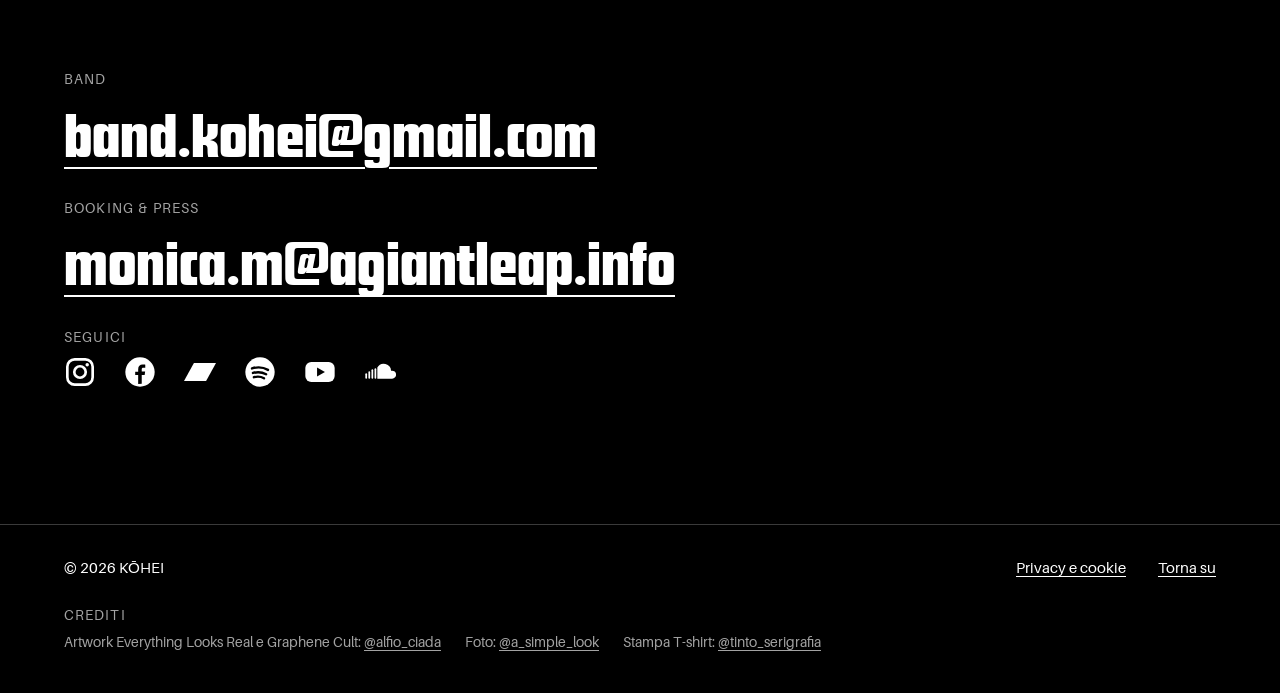
==== commit 1338795c: "Press: testate in fila separate dal punto centrale Co-Authored-By: Claude Opus 5.5 <noreply@anthropi" ====
--- a/index.html
+++ b/index.html
@@ -192,11 +192,11 @@
     </section>
 
     <!-- ============ PRESS ============ -->
-    <!-- Contenuti da js/content.js (press): una riga per articolo con la bandiera del paese -->
+    <!-- Contenuti da js/content.js (press): testate in fila separate da "·", con la bandiera del paese -->
     <section class="section section--paper" id="press" aria-labelledby="press-title">
       <div class="container">
         <h2 class="section-title" id="press-title" data-i18n="press.title">Press</h2>
-        <div class="press-list" id="press-groups"></div>
+        <ul class="press-list" id="press-groups"></ul>
       </div>
     </section>
 
--- a/css/style.css
+++ b/css/style.css
@@ -395,23 +395,21 @@
 .video__soon-label { margin: 0; font-family: var(--font-display); font-size: clamp(1.75rem, 5vw, 2.75rem); text-transform: uppercase; color: var(--white); line-height: 1; }
 .video__missing { position: absolute; inset: 0; display: grid; place-items: center; color: var(--white); padding: 1rem; text-align: center; }
 
-/* ---------- Press: una riga per articolo (stile delle news) ---------- */
-.press-list { display: grid; }
-.press-item {
-  margin: 0; padding: 1rem 0;
-  border-top: 1px solid var(--sketch);
-  display: flex; align-items: center; gap: 1rem;
-  font-size: 1.125rem;
-}
-.press-item:first-child { border-top: 2px solid var(--black); }
-.press-item:last-child { border-bottom: 1px solid var(--sketch); }
+/* ---------- Press: testate in fila separate da "·" ---------- */
+.press-list { display: flex; flex-wrap: wrap; align-items: center; gap: .6rem 0; }
+.press-item { display: inline-flex; align-items: center; gap: .5rem; }
+/* il punto sta dopo ogni testata (tranne l'ultima): andando a capo resta in fondo alla riga */
+.press-item:not(:last-child)::after {
+  content: "·"; font-family: var(--font-display); font-size: 2.25rem; line-height: 1;
+  color: var(--black); margin: 0 .9rem 0 .2rem;
+}
 .press-item__flag { display: block; line-height: 0; flex: none; }
-.press-item__flag .flag { width: 1.9rem; height: 1.27rem; display: block; box-shadow: 0 0 0 1px rgba(0,0,0,.25); }
+.press-item__flag .flag { width: 1.6rem; height: 1.07rem; display: block; box-shadow: 0 0 0 1px rgba(0,0,0,.25); }
 .press-item__link {
-  font-family: var(--font-display); font-size: 1.5rem; line-height: 1; text-transform: uppercase; color: var(--black);
-  text-decoration: underline; text-decoration-thickness: 2px; text-underline-offset: .2em;
-}
-.press-item__link:hover { text-decoration-thickness: 4px; }
+  font-family: var(--font-display); font-size: clamp(1.5rem, 3.4vw, 2.25rem); line-height: 1.1; text-transform: uppercase; color: var(--black);
+  text-decoration: none;
+}
+.press-item__link:hover { text-decoration: underline; text-decoration-thickness: 3px; text-underline-offset: .15em; }
 
 /* ---------- Merch: galleria di foto verticali ---------- */
 .merch-gallery {
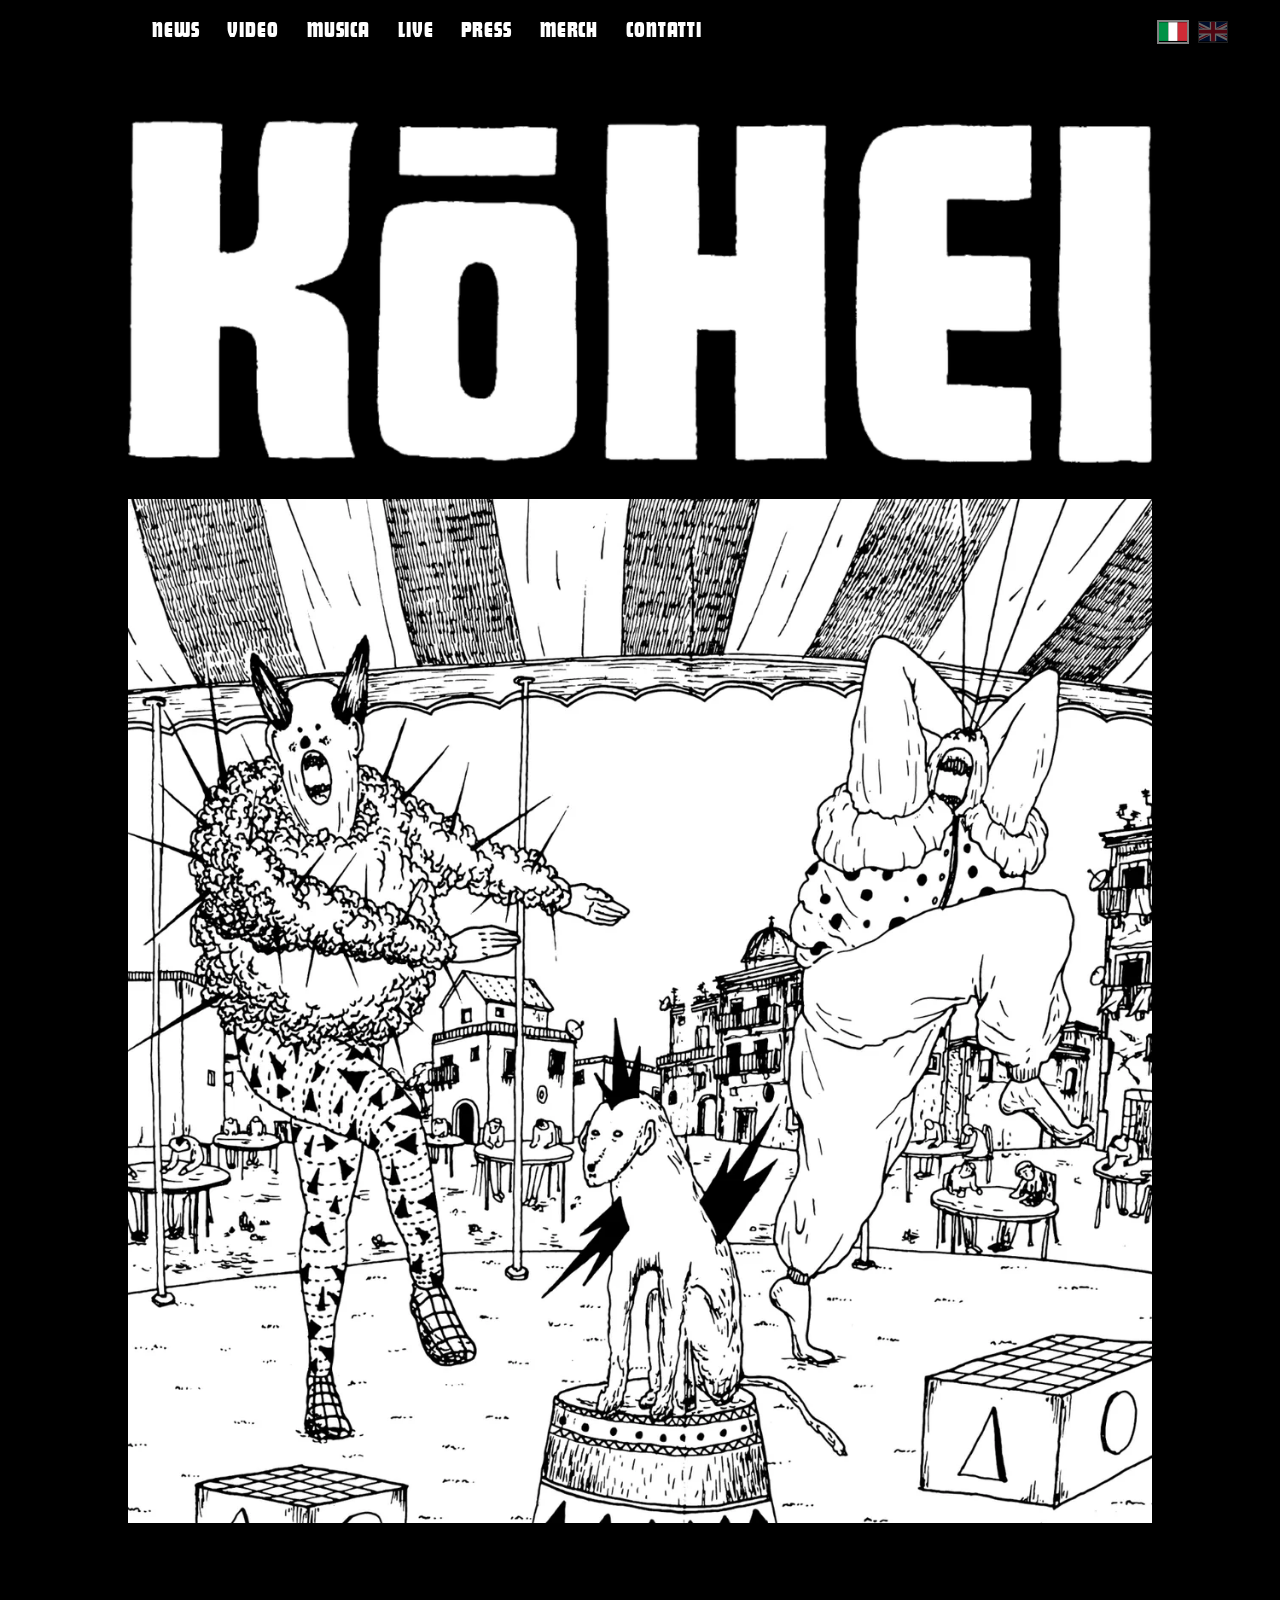
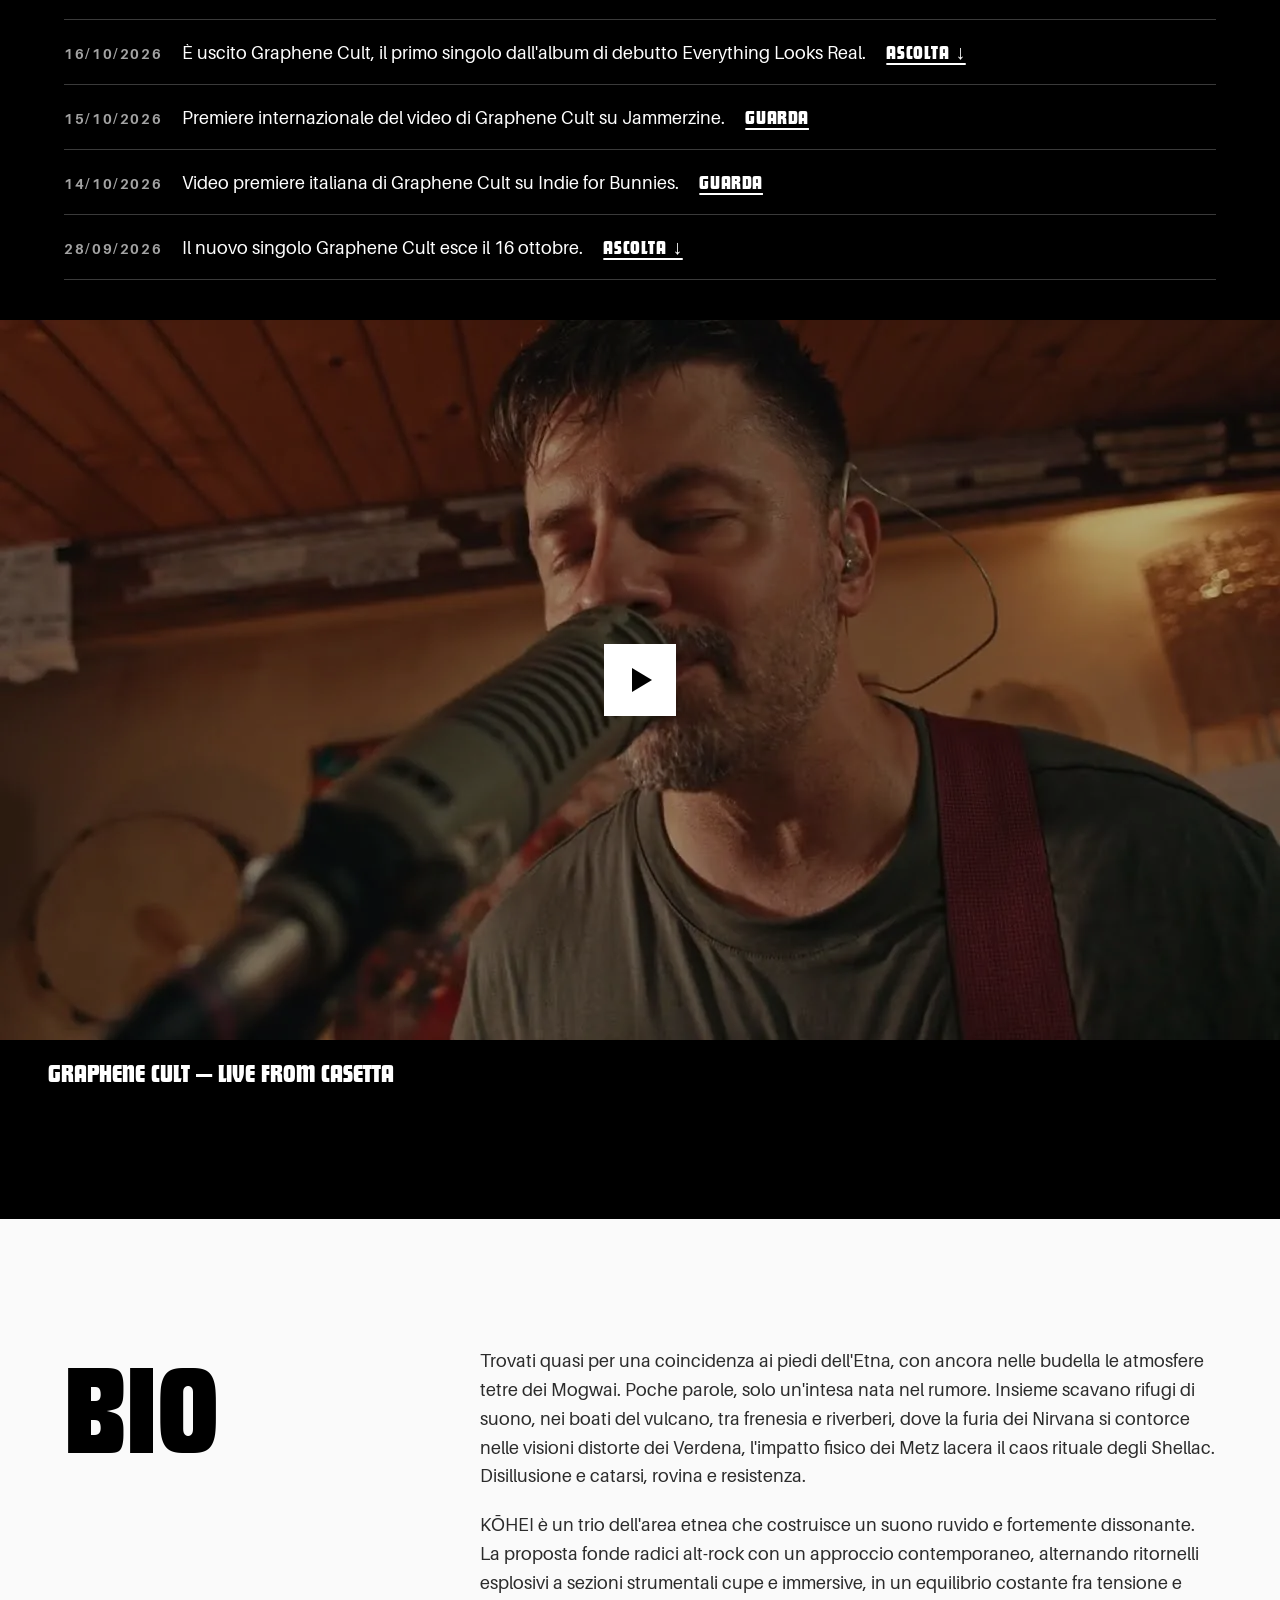
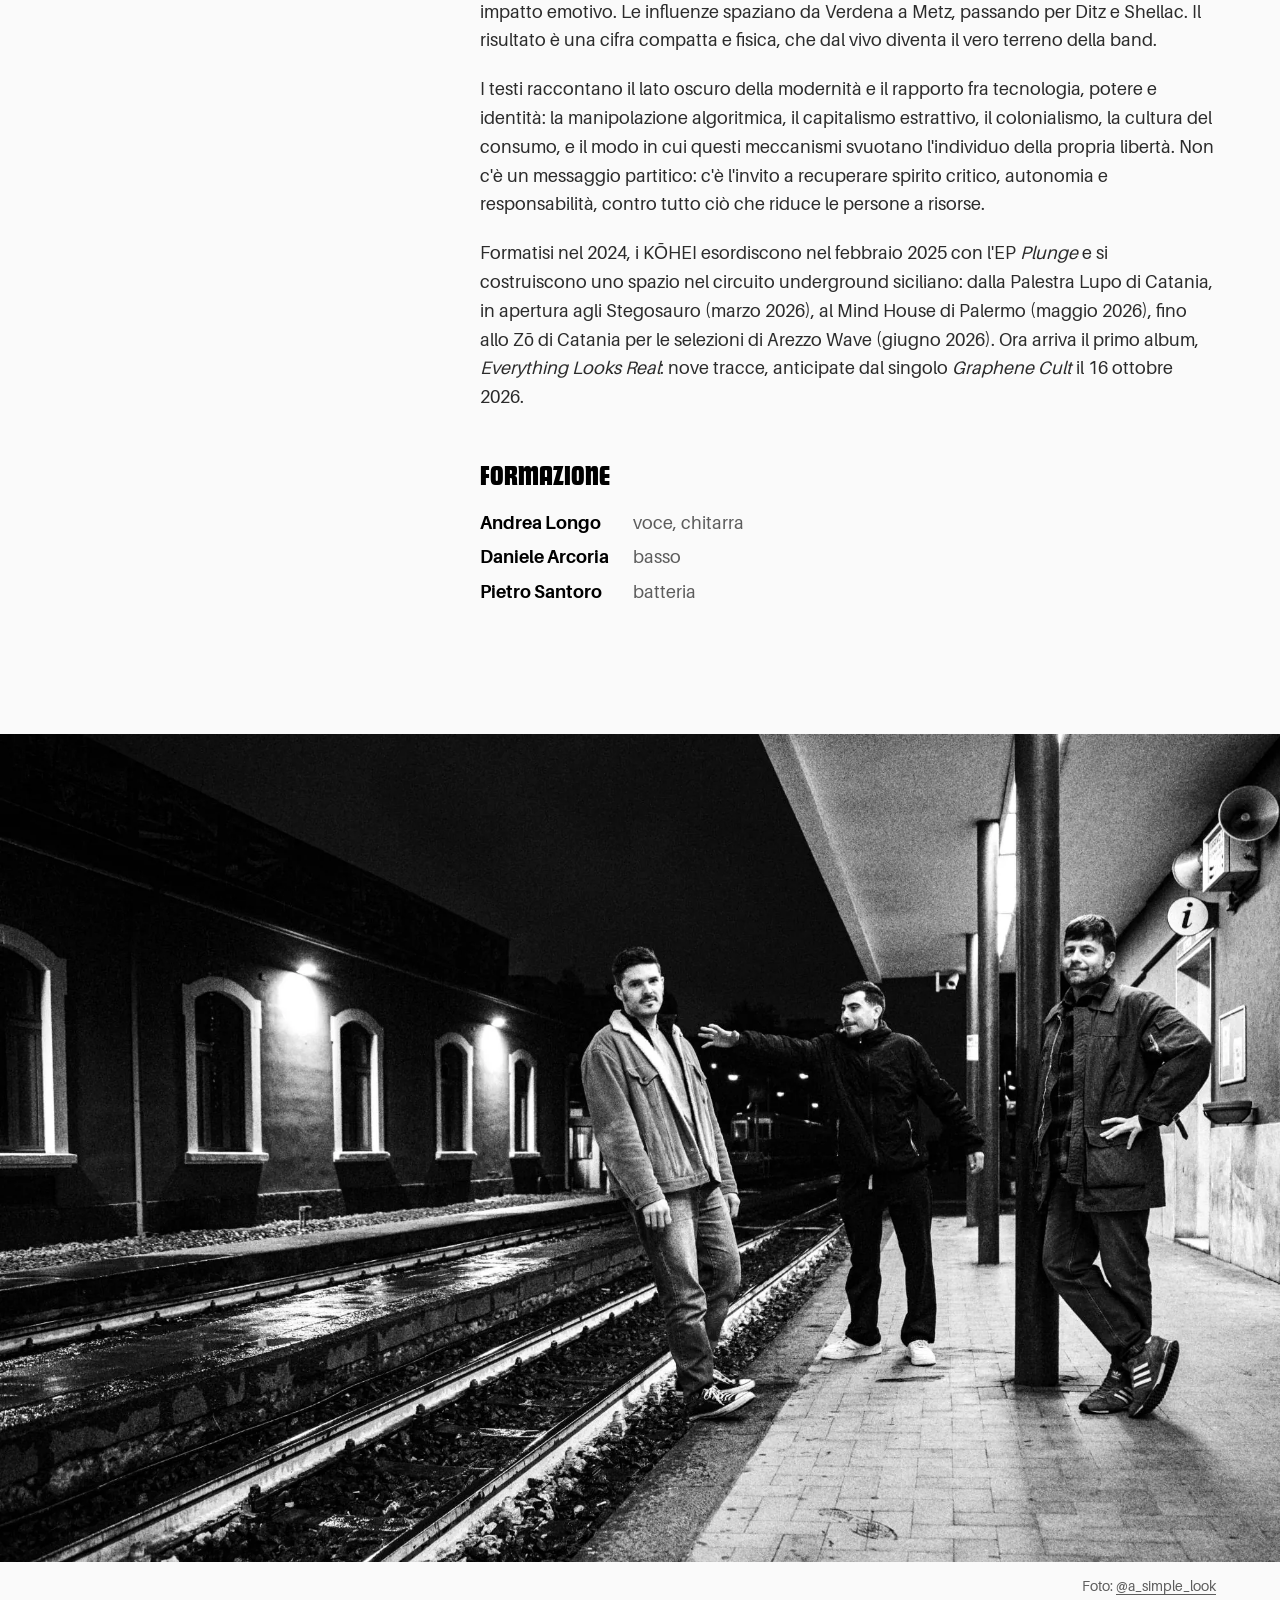
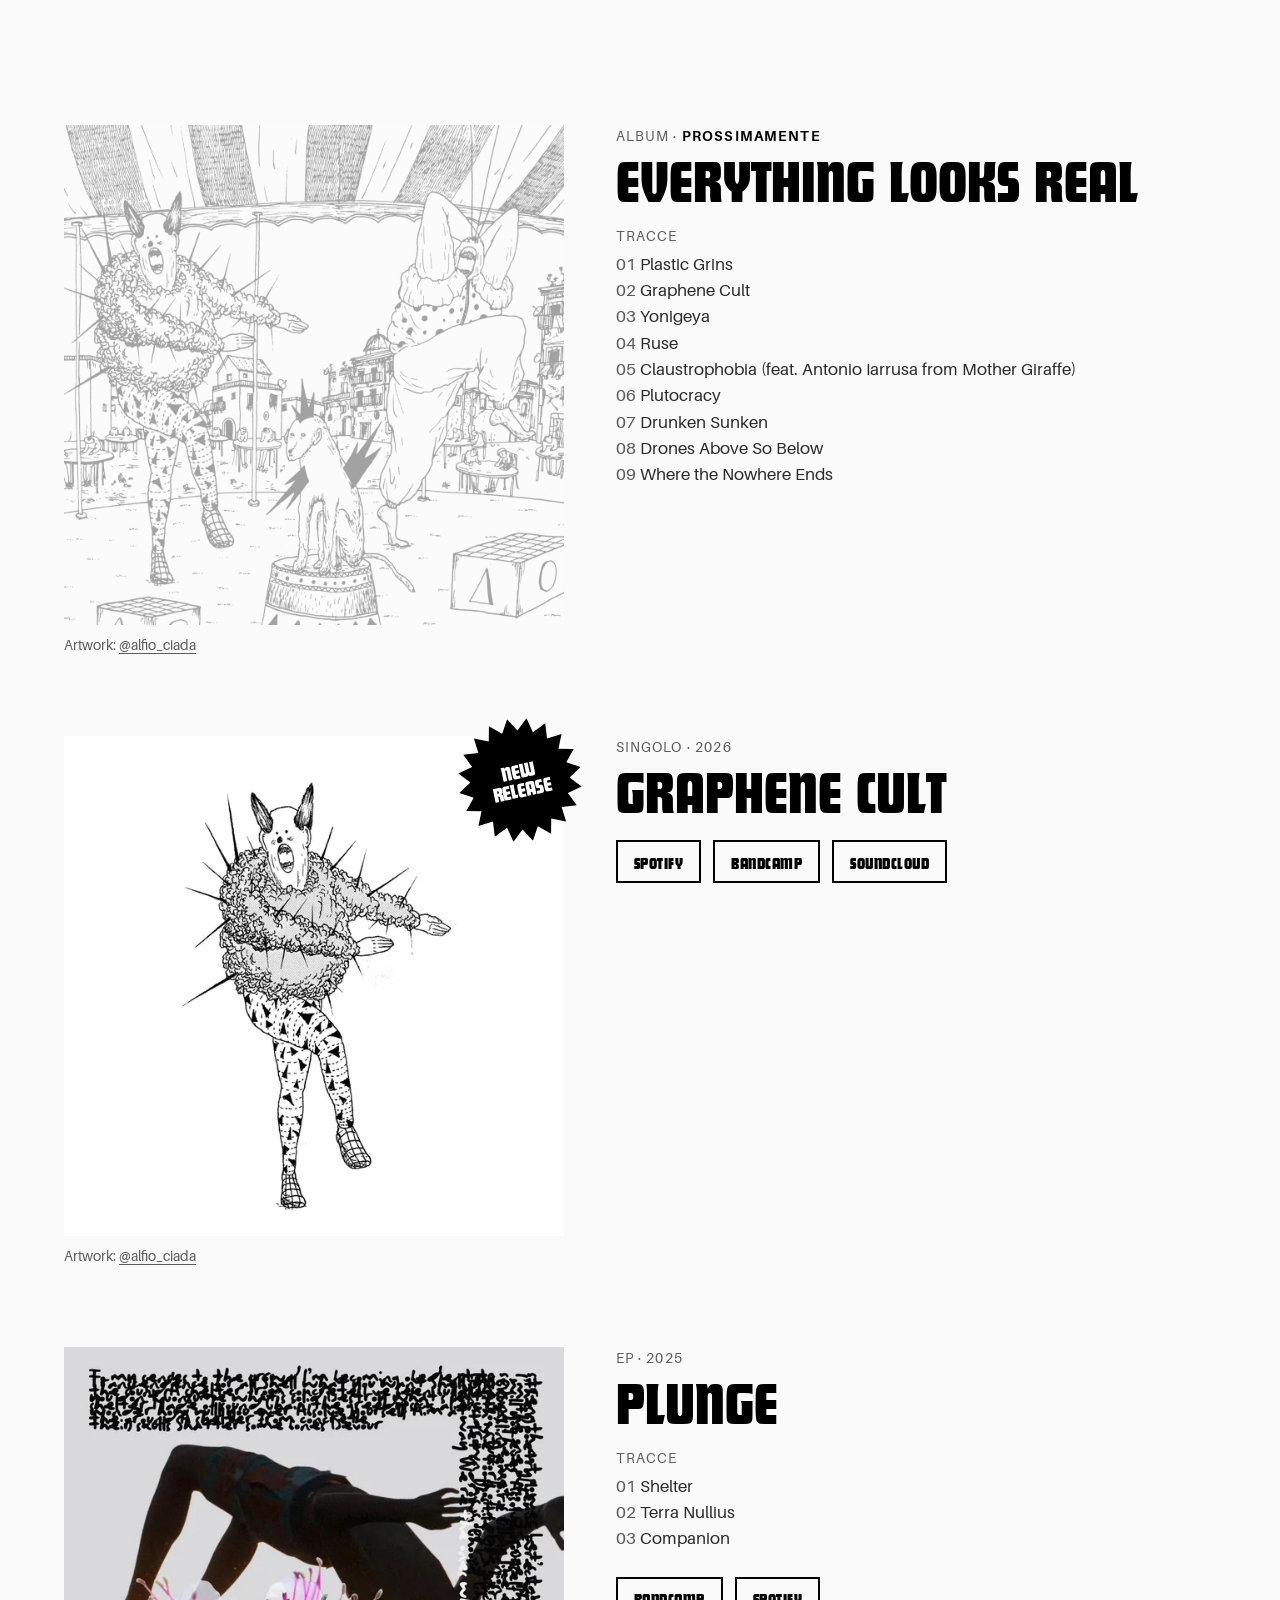
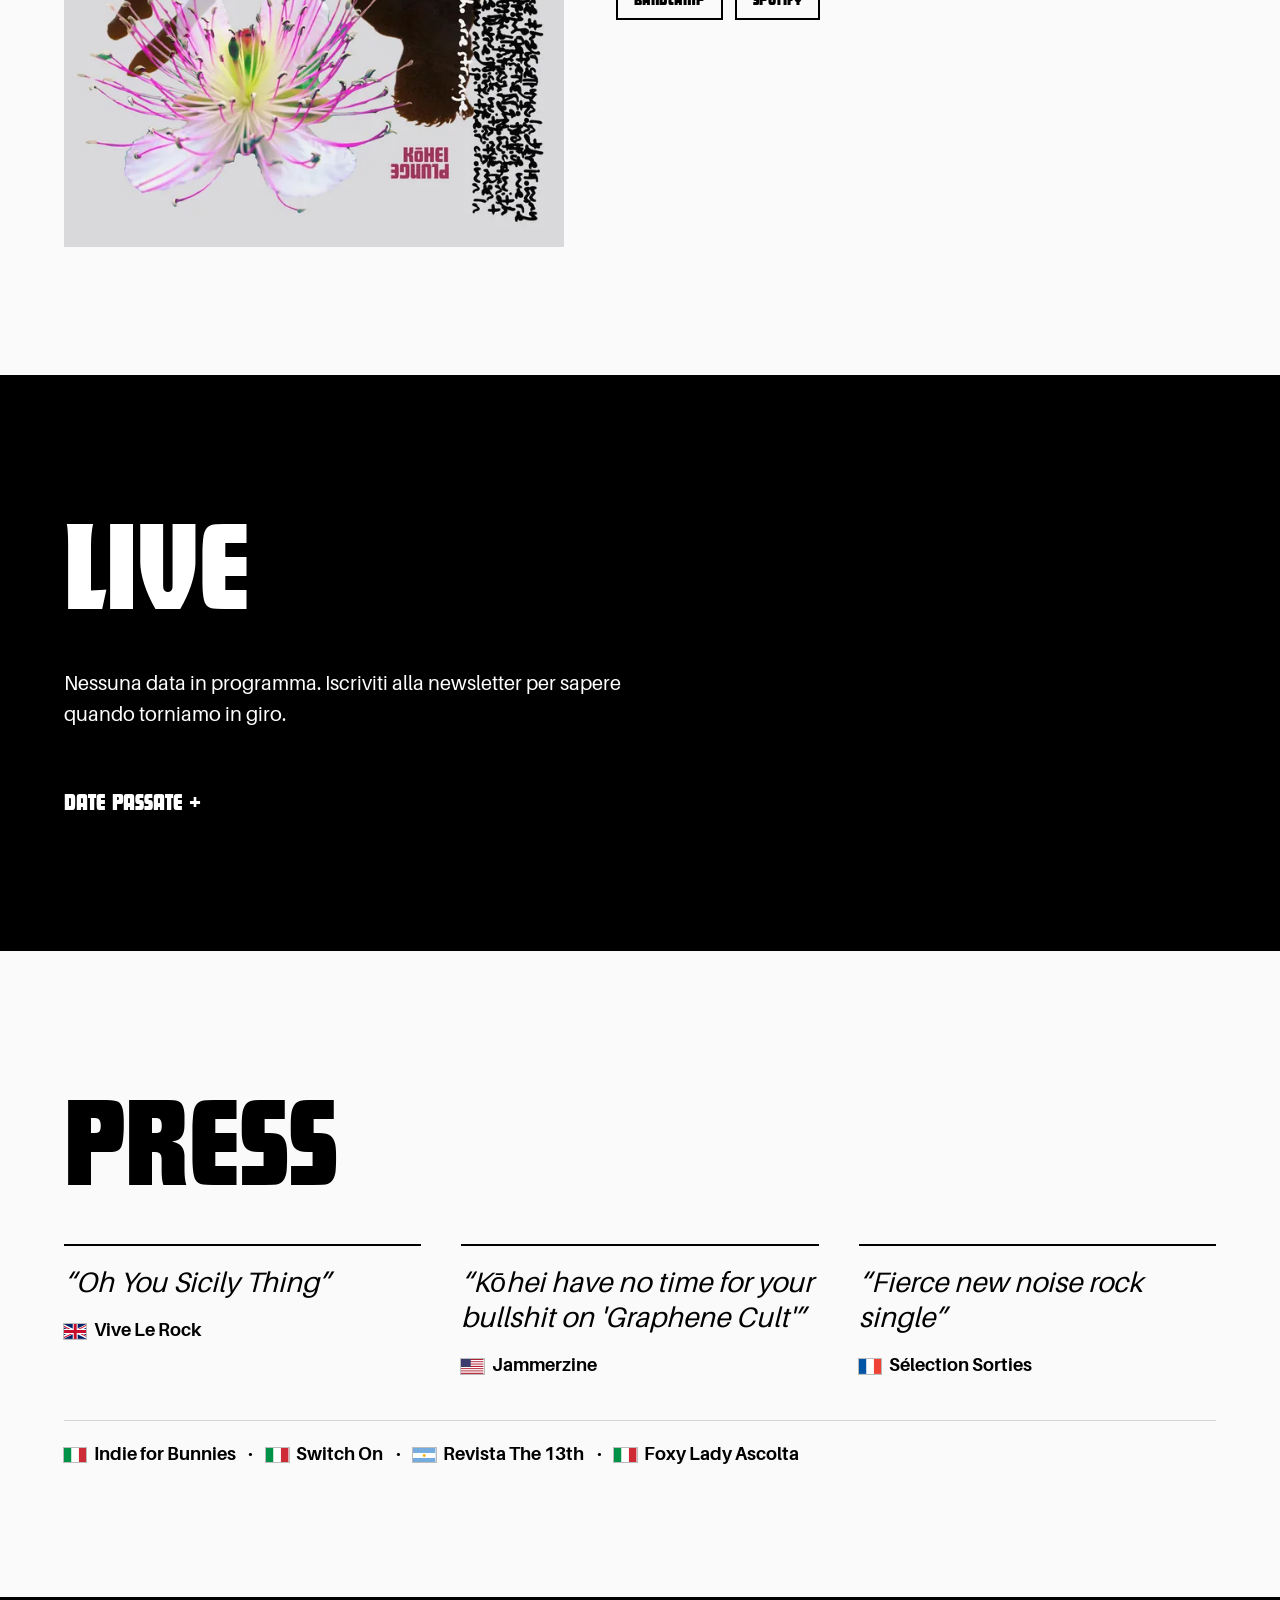
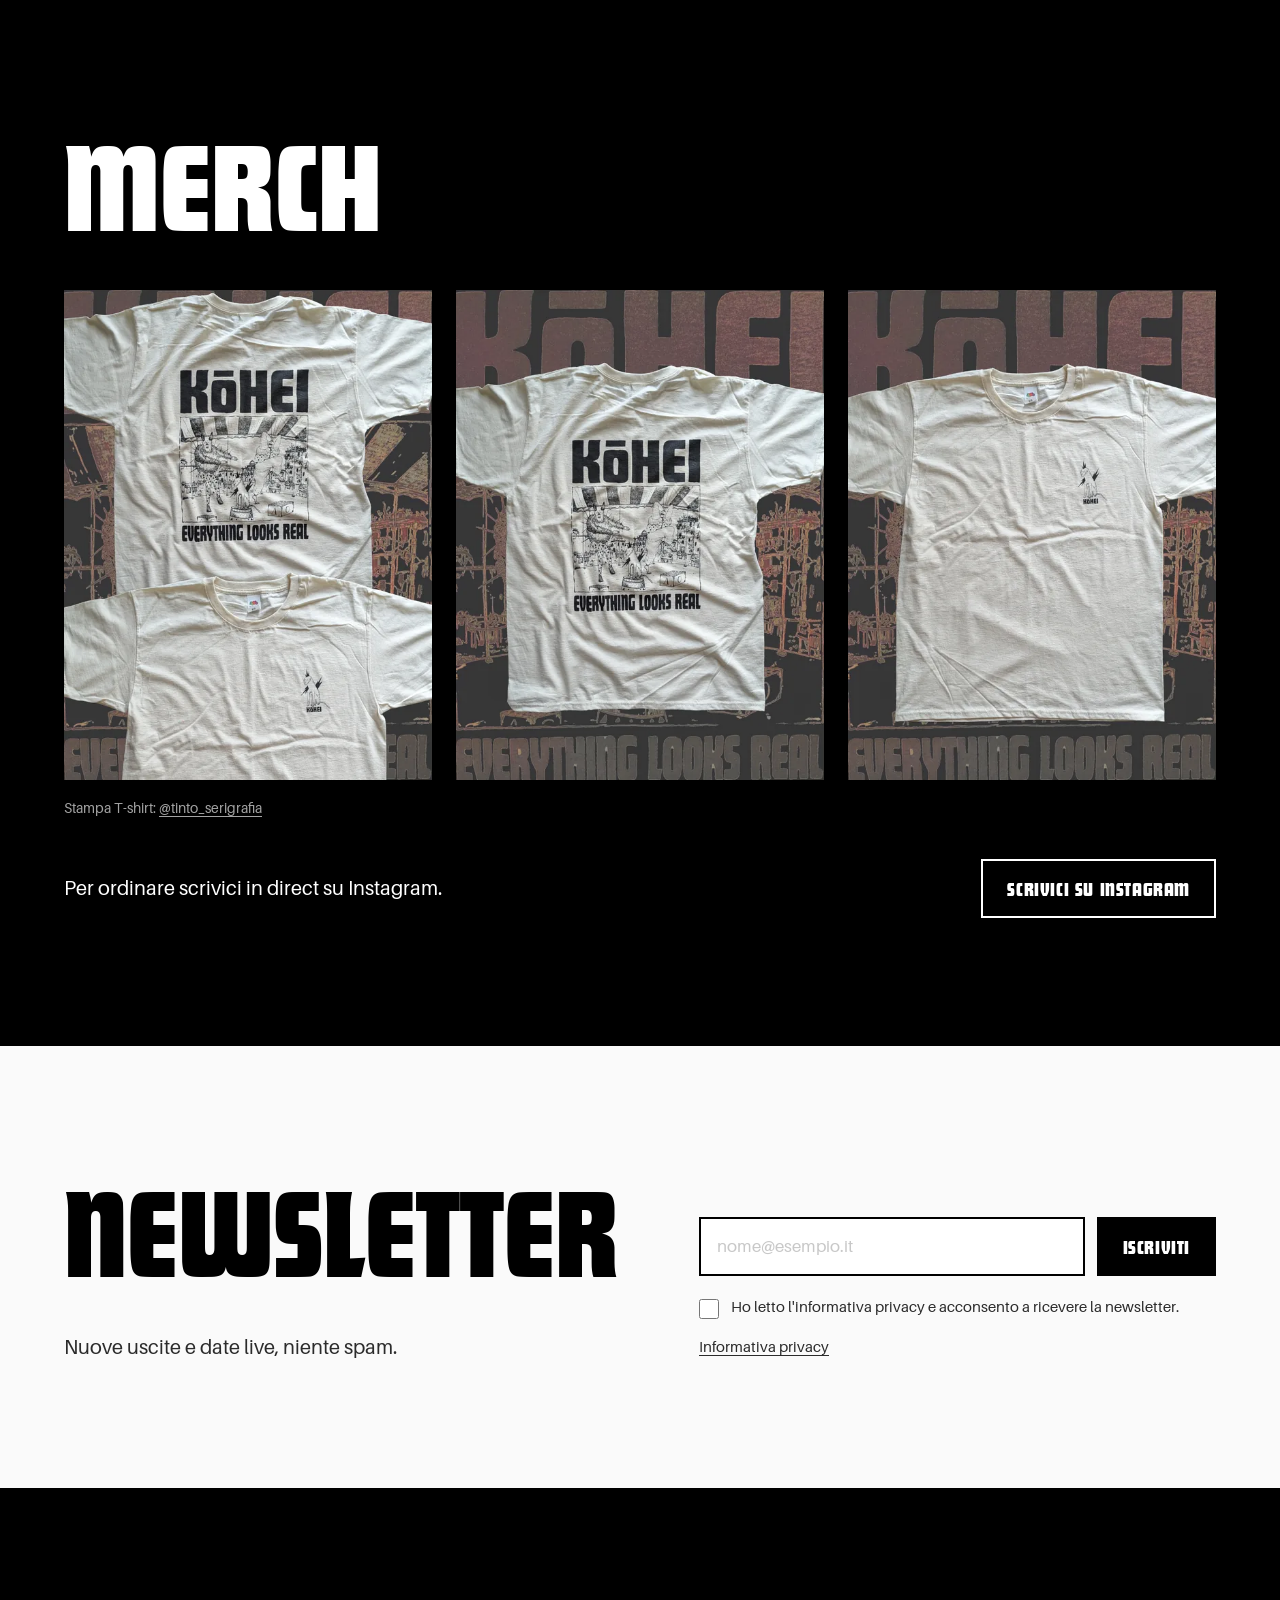
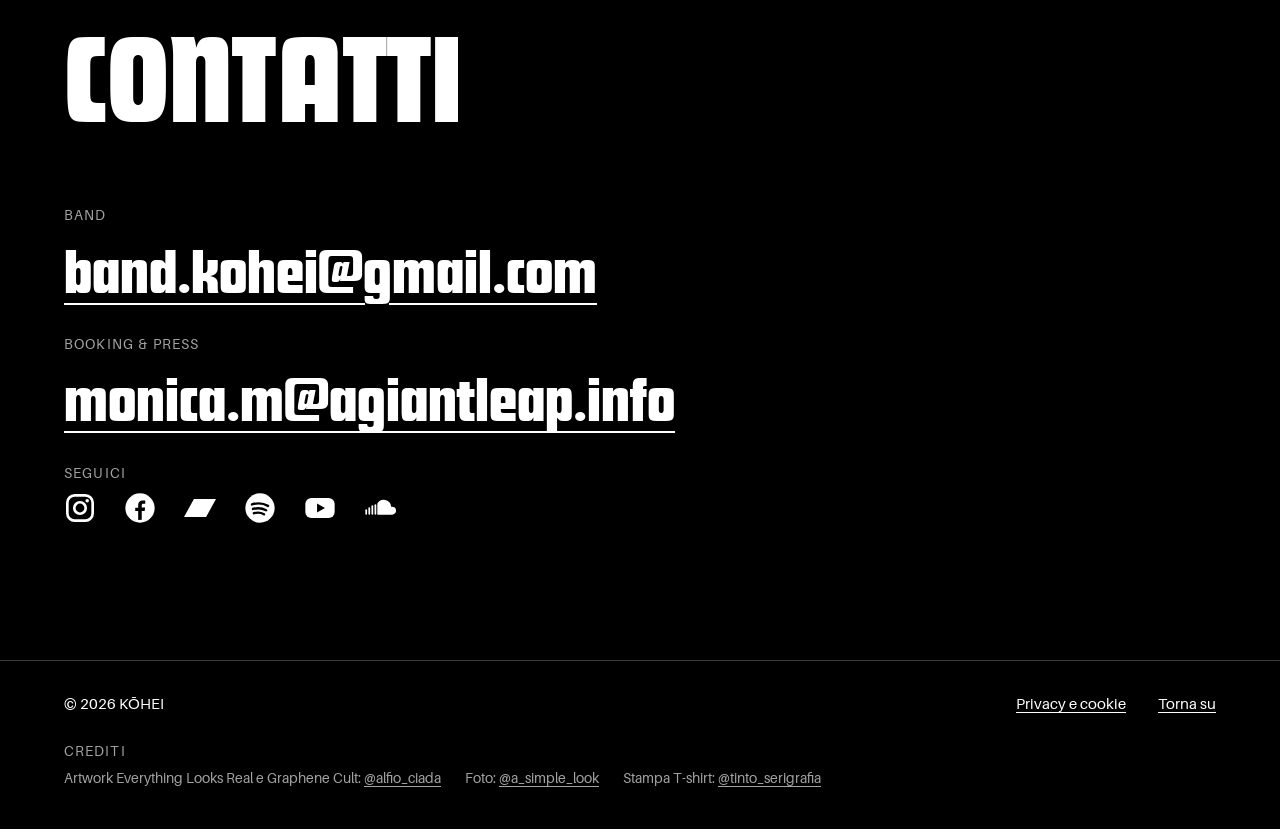
==== commit 42f1d170: "Press: font dei testi, ordine per importanza, citazioni per le prime tre testate Co-Authored-By: Cla" ====
--- a/index.html
+++ b/index.html
@@ -196,6 +196,7 @@
     <section class="section section--paper" id="press" aria-labelledby="press-title">
       <div class="container">
         <h2 class="section-title" id="press-title" data-i18n="press.title">Press</h2>
+        <div class="press-quotes" id="press-quotes"></div>
         <ul class="press-list" id="press-groups"></ul>
       </div>
     </section>
--- a/css/style.css
+++ b/css/style.css
@@ -395,21 +395,28 @@
 .video__soon-label { margin: 0; font-family: var(--font-display); font-size: clamp(1.75rem, 5vw, 2.75rem); text-transform: uppercase; color: var(--white); line-height: 1; }
 .video__missing { position: absolute; inset: 0; display: grid; place-items: center; color: var(--white); padding: 1rem; text-align: center; }
 
-/* ---------- Press: testate in fila separate da "·" ---------- */
-.press-list { display: flex; flex-wrap: wrap; align-items: center; gap: .6rem 0; }
-.press-item { display: inline-flex; align-items: center; gap: .5rem; }
+/* ---------- Press ----------
+   in alto le citazioni delle testate principali, sotto le altre in fila
+   separate da "·". Tutto nel font dei testi. */
+.press-quotes { display: grid; gap: 2rem; margin-bottom: 2.5rem; }
+.press-quotes[hidden] { display: none; }
+@media (min-width: 900px) { .press-quotes { grid-template-columns: repeat(3, 1fr); gap: 2.5rem; } }
+.press-quote { margin: 0; border-top: 2px solid var(--black); padding-top: 1.25rem; display: grid; gap: 1rem; align-content: start; }
+.press-quote__text { margin: 0; }
+.press-quote__text p { margin: 0; font-size: clamp(1.35rem, 2.4vw, 1.75rem); line-height: 1.25; font-style: italic; color: var(--black); }
+.press-quote__source { display: flex; align-items: center; gap: .5rem; }
+
+.press-list { display: flex; flex-wrap: wrap; align-items: center; gap: .5rem 0; border-top: 1px solid var(--sketch); padding-top: 1.25rem; }
+.press-item { display: inline-flex; align-items: center; gap: .45rem; }
 /* il punto sta dopo ogni testata (tranne l'ultima): andando a capo resta in fondo alla riga */
-.press-item:not(:last-child)::after {
-  content: "·"; font-family: var(--font-display); font-size: 2.25rem; line-height: 1;
-  color: var(--black); margin: 0 .9rem 0 .2rem;
-}
+.press-item:not(:last-child)::after { content: "·"; font-size: 1.5rem; line-height: 1; color: var(--black); margin: 0 .8rem 0 .35rem; }
 .press-item__flag { display: block; line-height: 0; flex: none; }
-.press-item__flag .flag { width: 1.6rem; height: 1.07rem; display: block; box-shadow: 0 0 0 1px rgba(0,0,0,.25); }
+.press-item__flag .flag { width: 1.4rem; height: .93rem; display: block; box-shadow: 0 0 0 1px rgba(0,0,0,.25); }
 .press-item__link {
-  font-family: var(--font-display); font-size: clamp(1.5rem, 3.4vw, 2.25rem); line-height: 1.1; text-transform: uppercase; color: var(--black);
+  font-family: var(--font-body); font-size: 1.125rem; font-weight: 700; color: var(--black);
   text-decoration: none;
 }
-.press-item__link:hover { text-decoration: underline; text-decoration-thickness: 3px; text-underline-offset: .15em; }
+.press-item__link:hover { text-decoration: underline; text-decoration-thickness: 2px; text-underline-offset: .2em; }
 
 /* ---------- Merch: galleria di foto verticali ---------- */
 .merch-gallery {
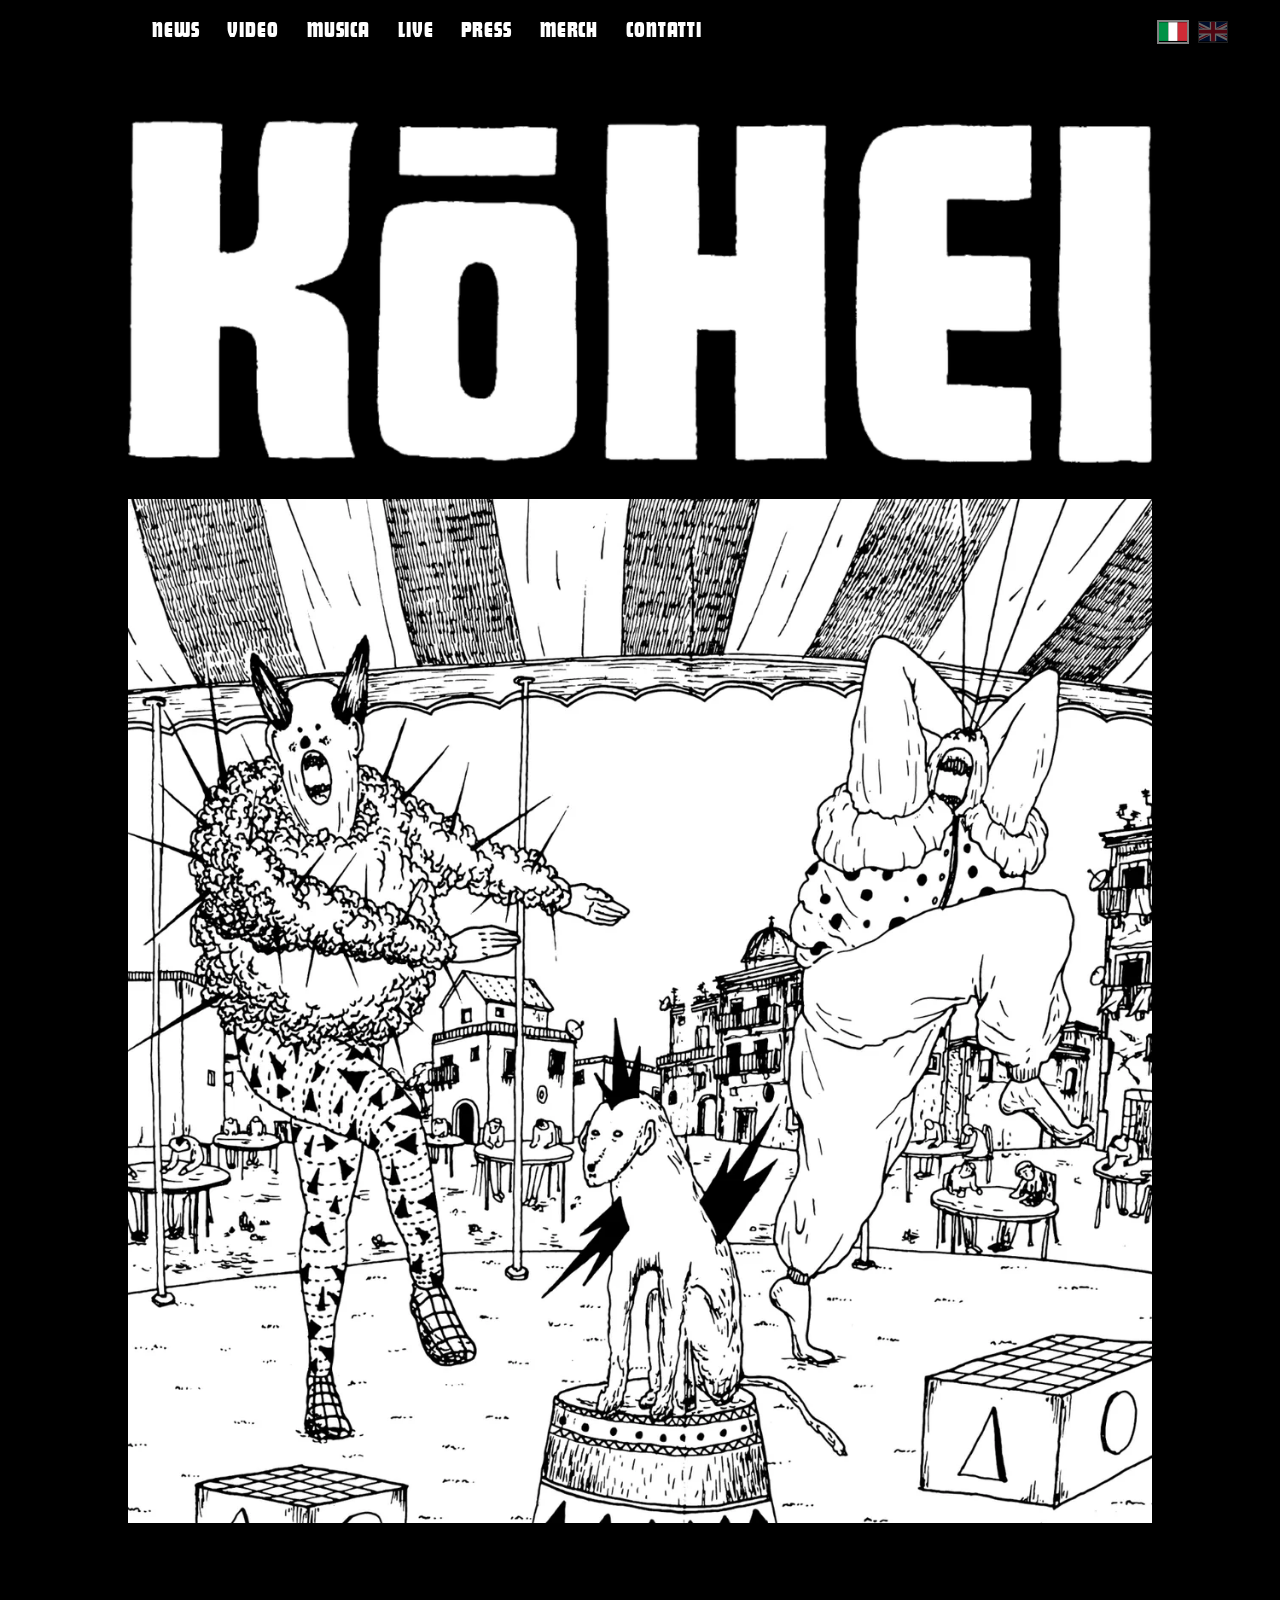
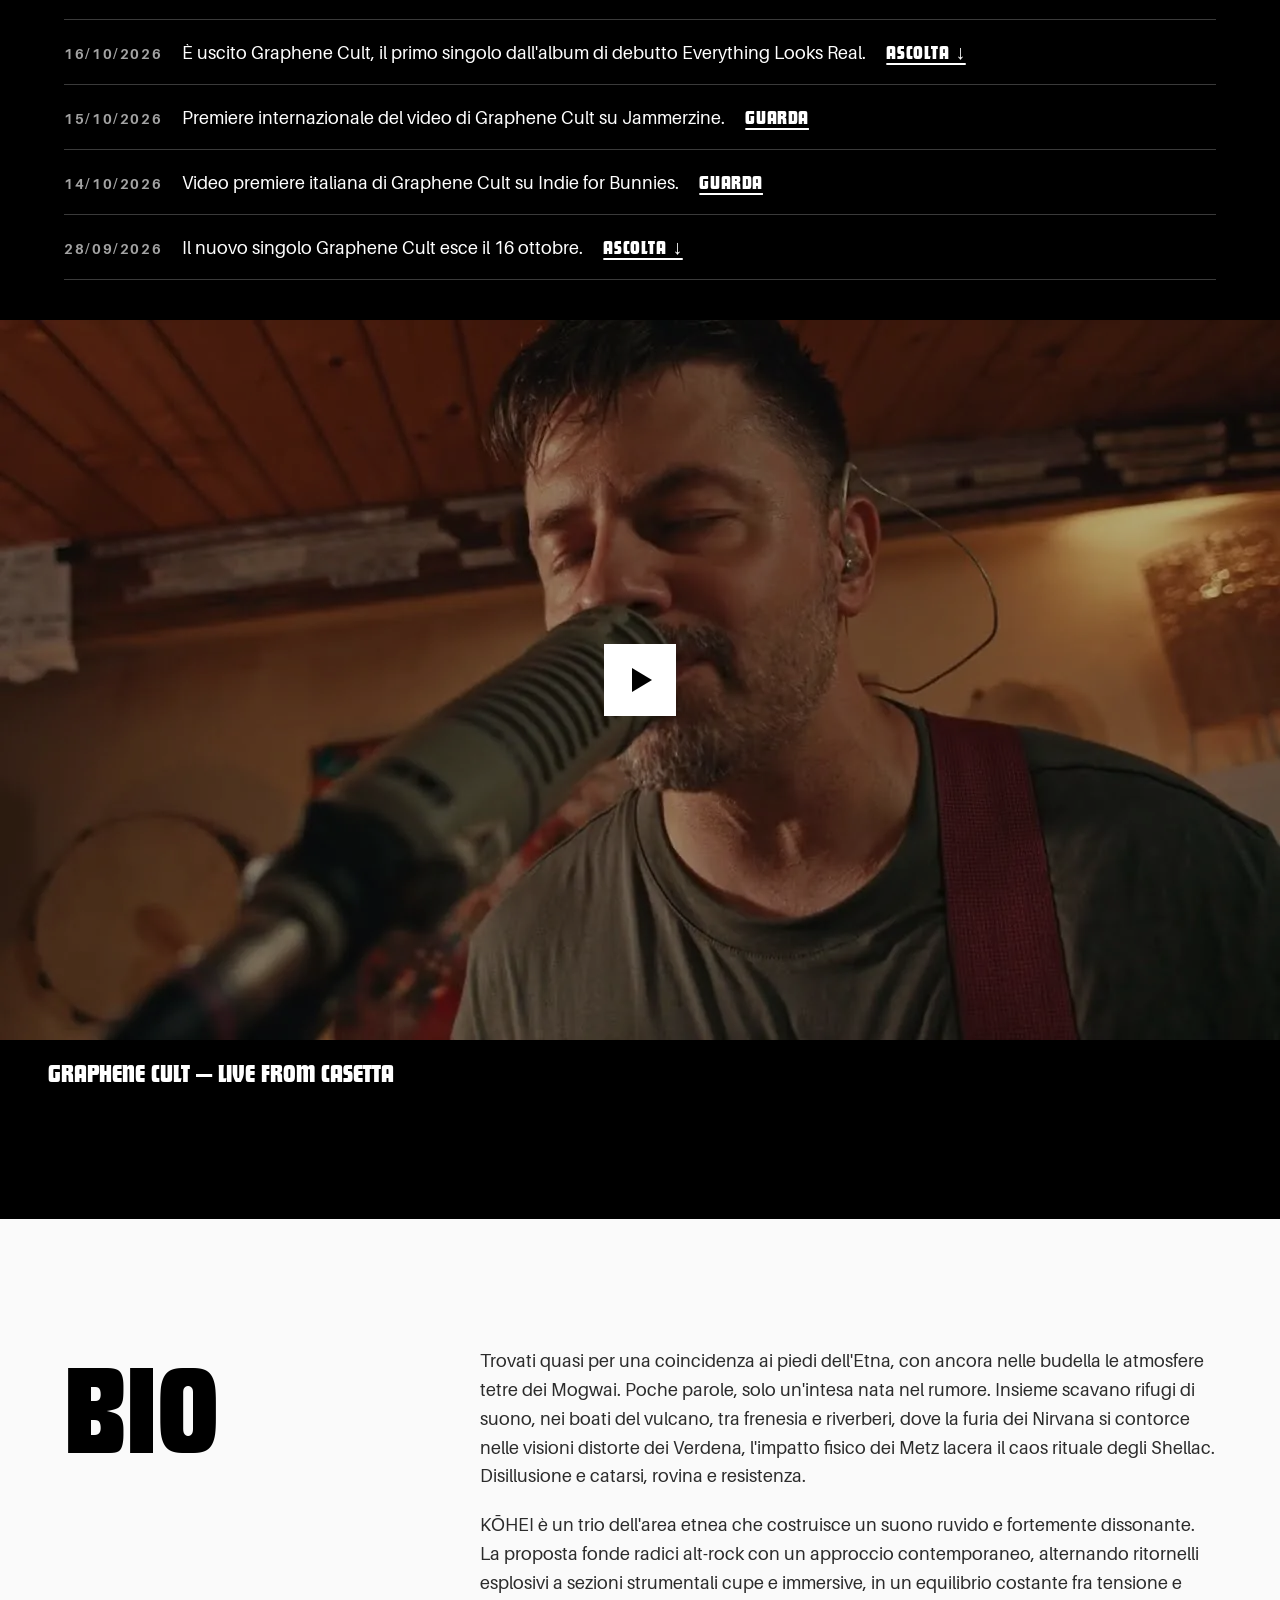
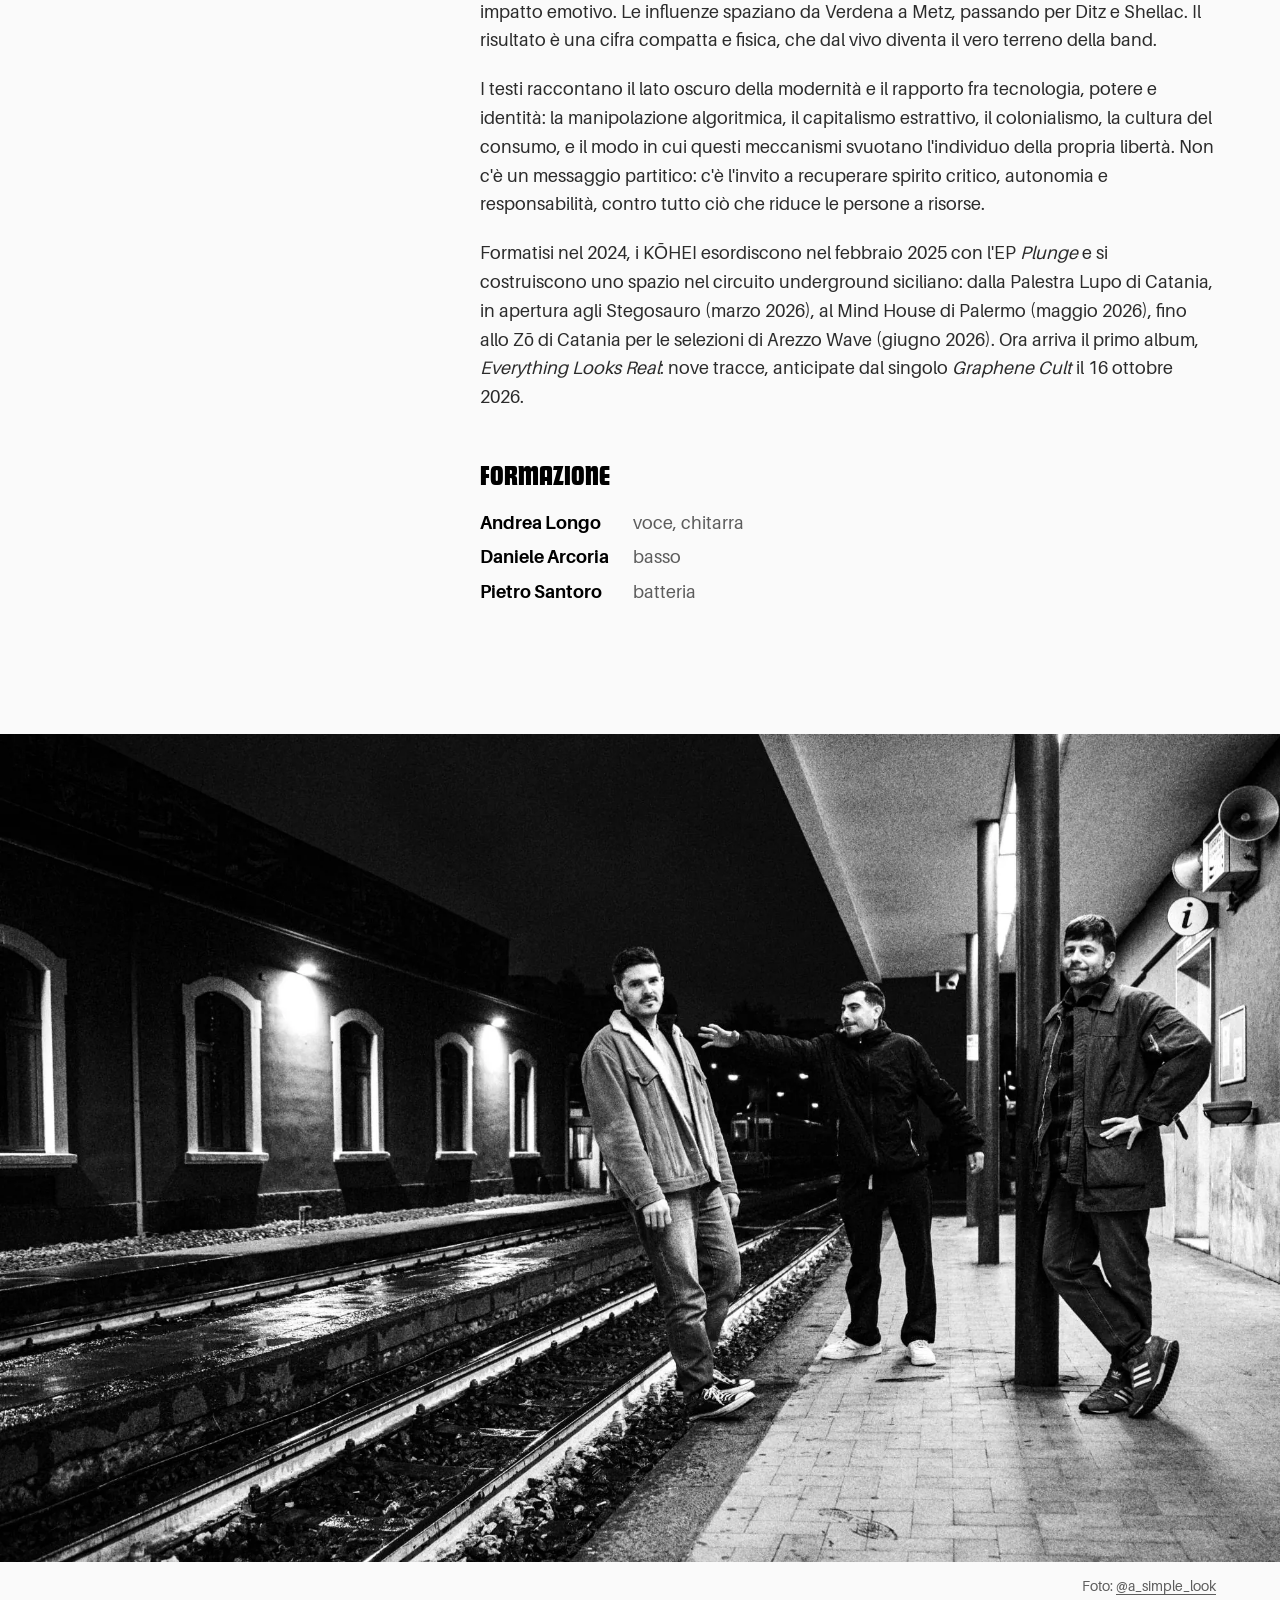
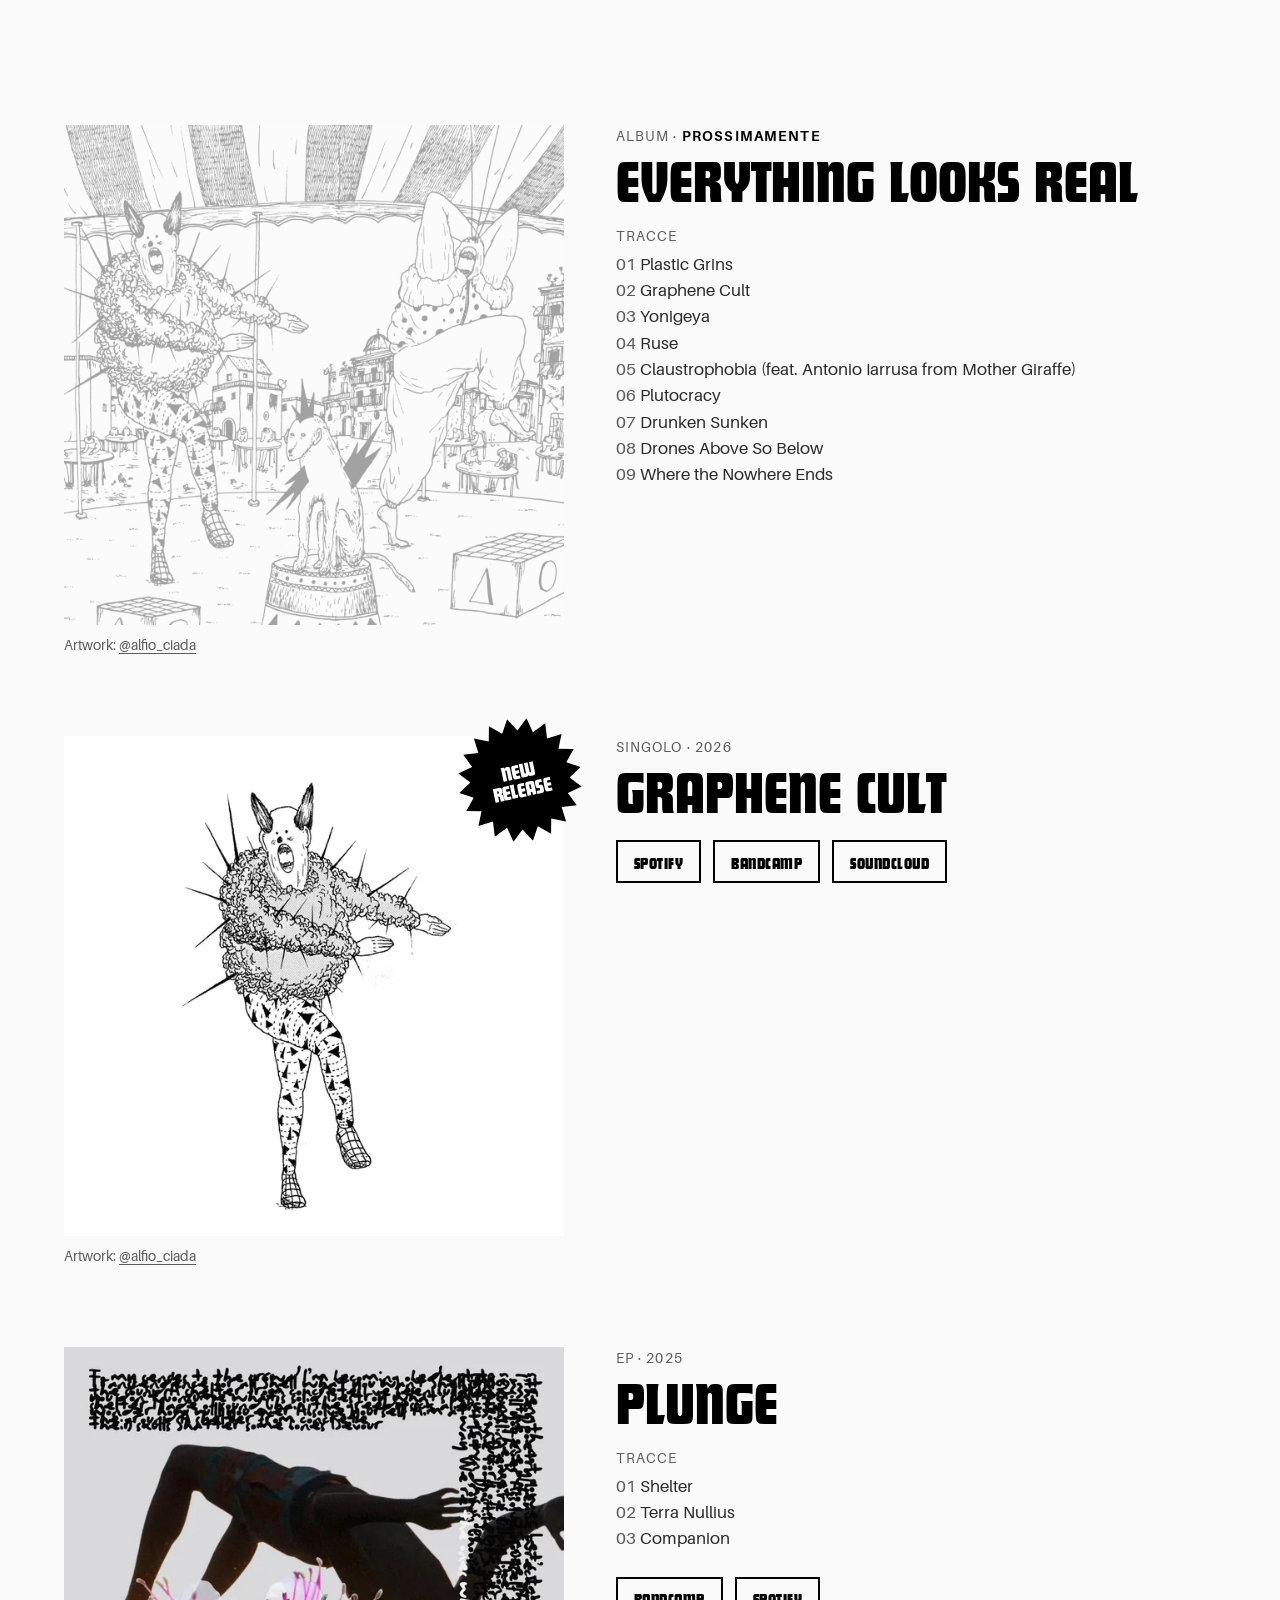
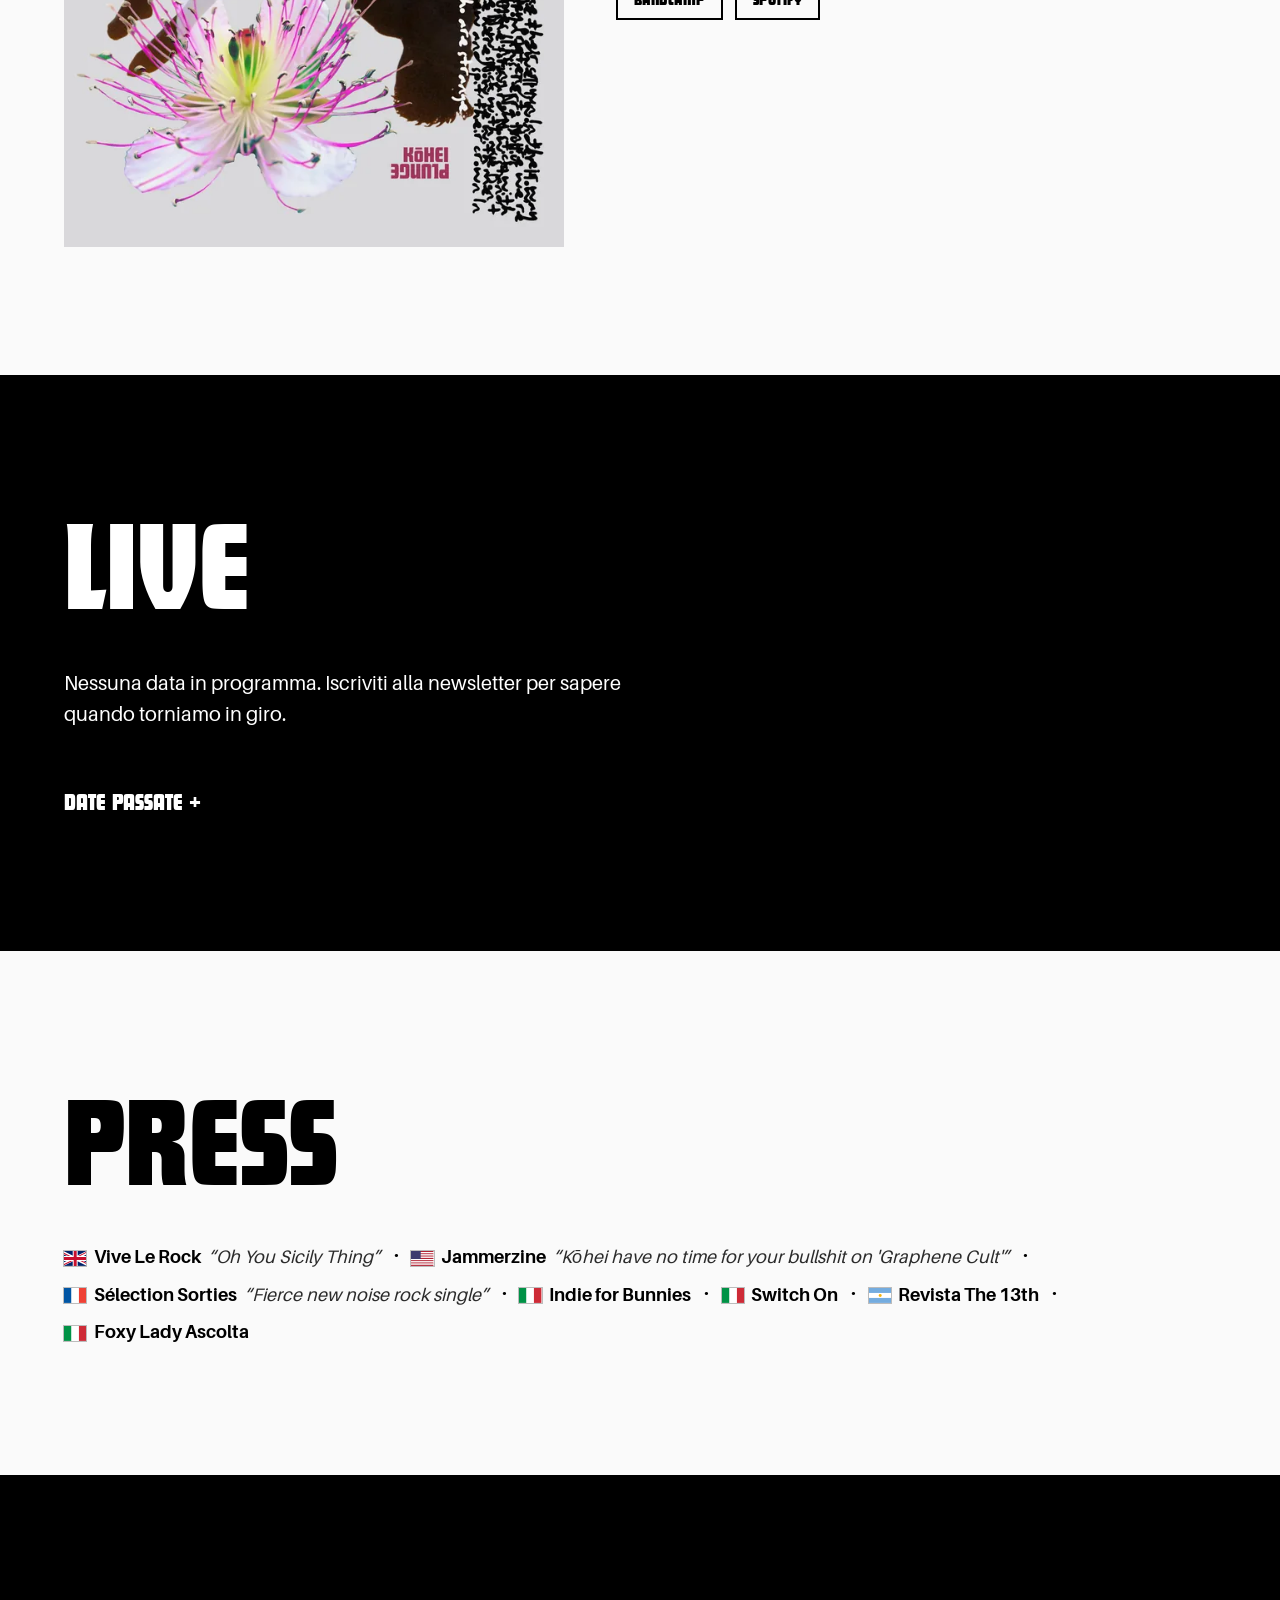
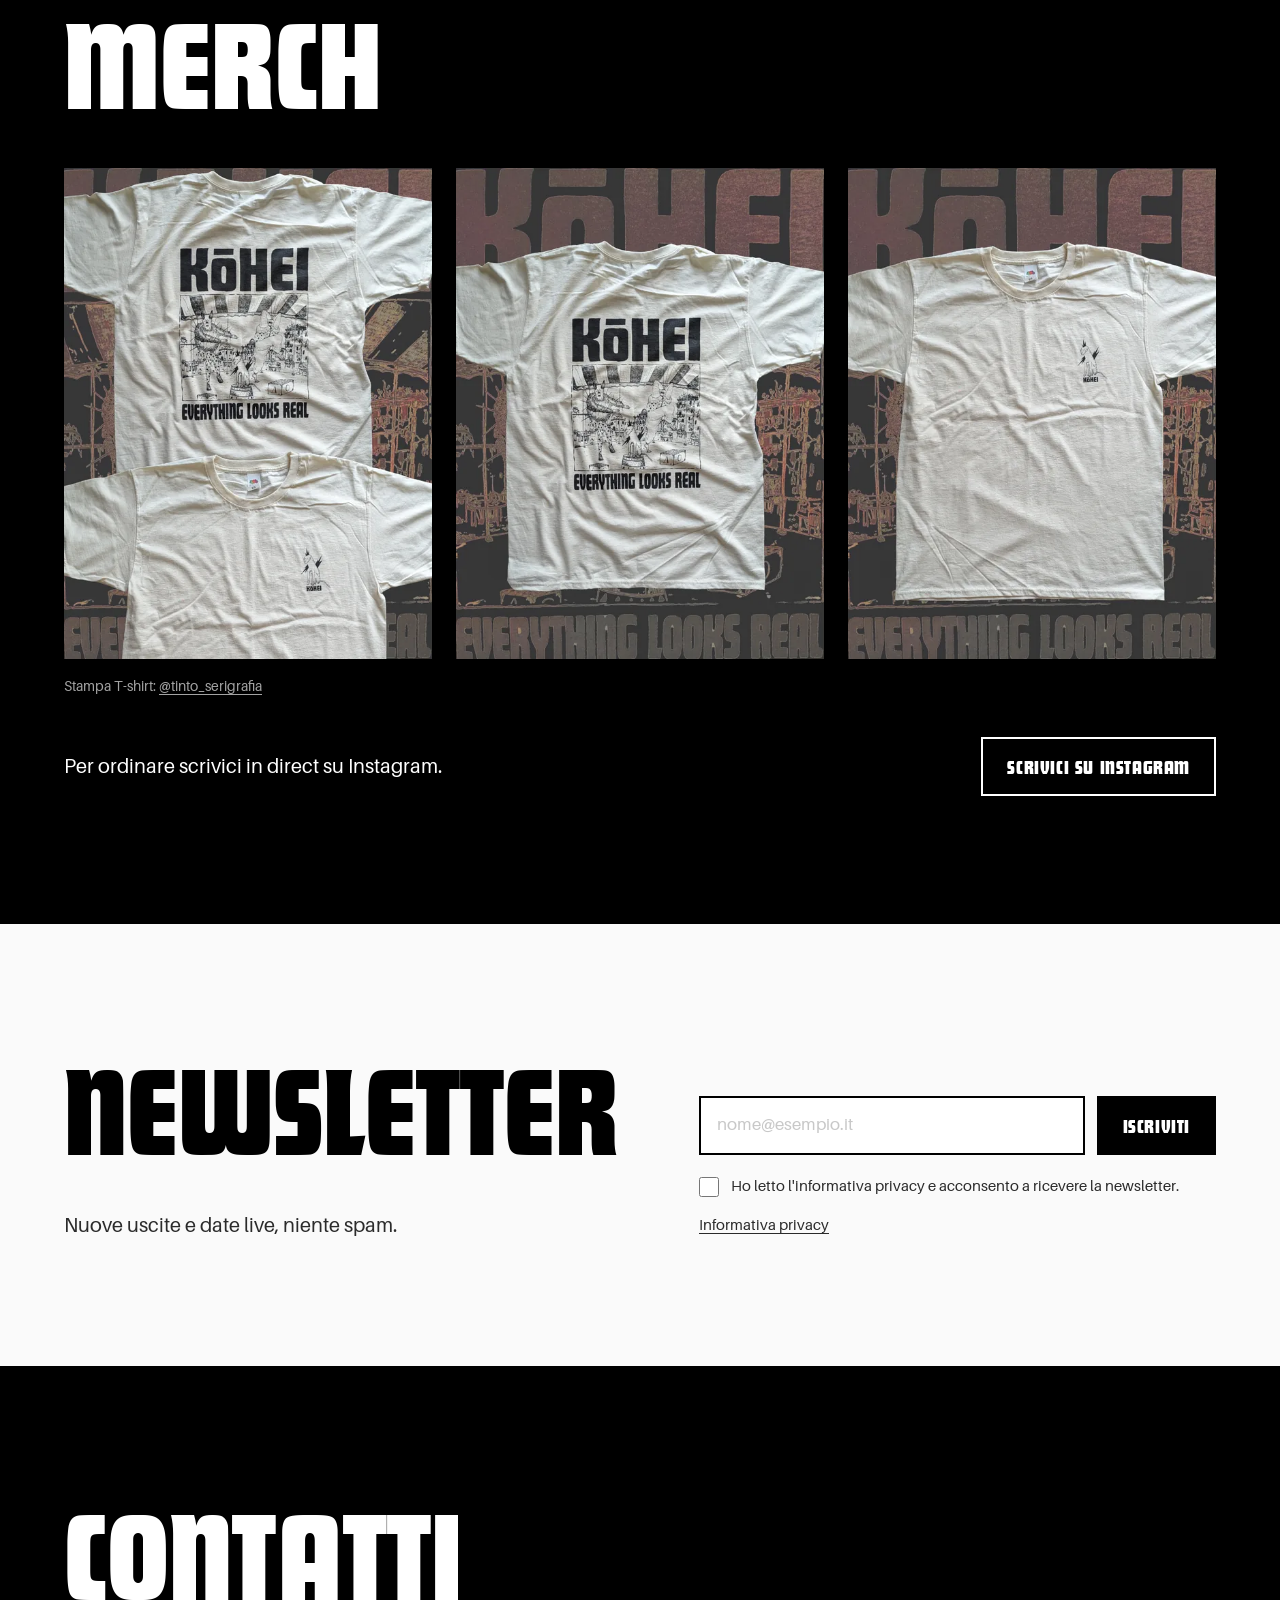
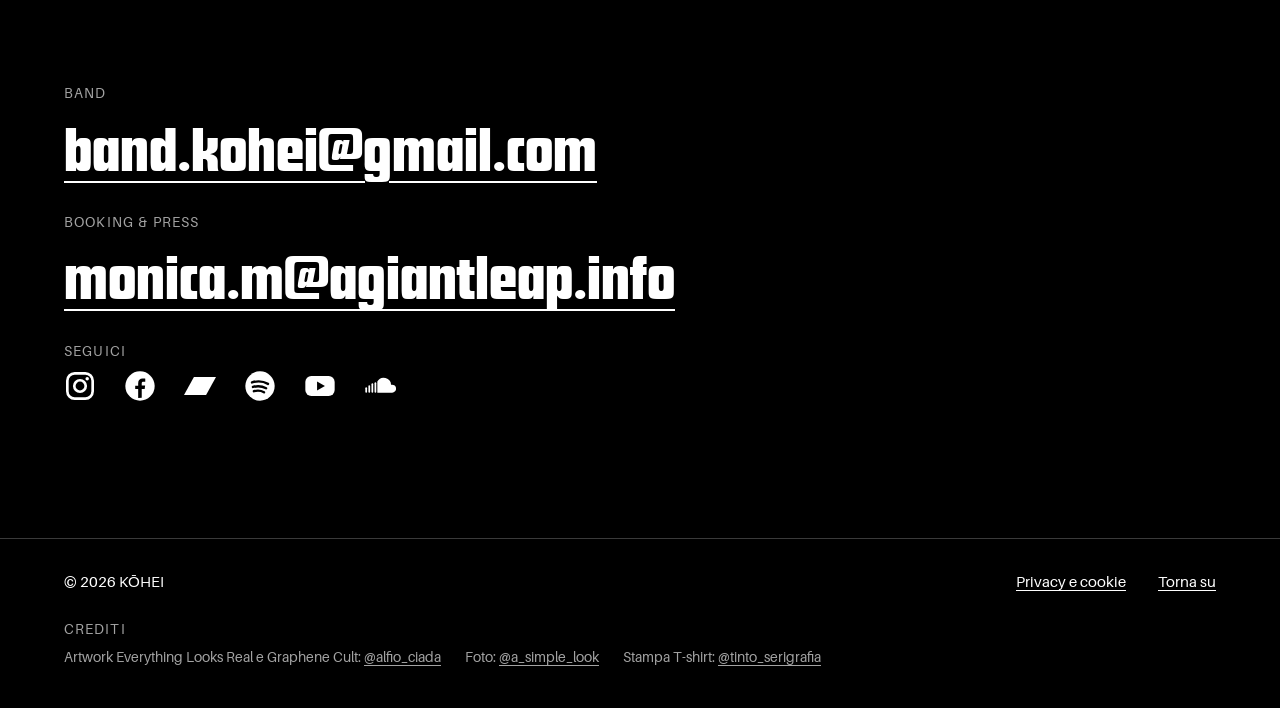
==== commit 706d99fc: "Press: tutte le testate in fila, citazioni accanto al nome Co-Authored-By: Claude Opus 5.5 <noreply@" ====
--- a/index.html
+++ b/index.html
@@ -196,7 +196,6 @@
     <section class="section section--paper" id="press" aria-labelledby="press-title">
       <div class="container">
         <h2 class="section-title" id="press-title" data-i18n="press.title">Press</h2>
-        <div class="press-quotes" id="press-quotes"></div>
         <ul class="press-list" id="press-groups"></ul>
       </div>
     </section>
--- a/css/style.css
+++ b/css/style.css
@@ -396,18 +396,12 @@
 .video__missing { position: absolute; inset: 0; display: grid; place-items: center; color: var(--white); padding: 1rem; text-align: center; }
 
 /* ---------- Press ----------
-   in alto le citazioni delle testate principali, sotto le altre in fila
-   separate da "·". Tutto nel font dei testi. */
-.press-quotes { display: grid; gap: 2rem; margin-bottom: 2.5rem; }
-.press-quotes[hidden] { display: none; }
-@media (min-width: 900px) { .press-quotes { grid-template-columns: repeat(3, 1fr); gap: 2.5rem; } }
-.press-quote { margin: 0; border-top: 2px solid var(--black); padding-top: 1.25rem; display: grid; gap: 1rem; align-content: start; }
-.press-quote__text { margin: 0; }
-.press-quote__text p { margin: 0; font-size: clamp(1.35rem, 2.4vw, 1.75rem); line-height: 1.25; font-style: italic; color: var(--black); }
-.press-quote__source { display: flex; align-items: center; gap: .5rem; }
-
-.press-list { display: flex; flex-wrap: wrap; align-items: center; gap: .5rem 0; border-top: 1px solid var(--sketch); padding-top: 1.25rem; }
-.press-item { display: inline-flex; align-items: center; gap: .45rem; }
+   tutte le testate in fila separate da "·", nel font dei testi;
+   le principali hanno accanto la citazione (titolo dell'articolo). */
+.press-list { display: flex; flex-wrap: wrap; align-items: baseline; gap: .6rem 0; }
+.press-item { display: inline-flex; align-items: baseline; gap: .45rem; flex-wrap: wrap; }
+.press-item__flag { align-self: center; }
+.press-item__quote { font-style: italic; font-size: 1.125rem; color: var(--ink); quotes: "“" "”"; }
 /* il punto sta dopo ogni testata (tranne l'ultima): andando a capo resta in fondo alla riga */
 .press-item:not(:last-child)::after { content: "·"; font-size: 1.5rem; line-height: 1; color: var(--black); margin: 0 .8rem 0 .35rem; }
 .press-item__flag { display: block; line-height: 0; flex: none; }
